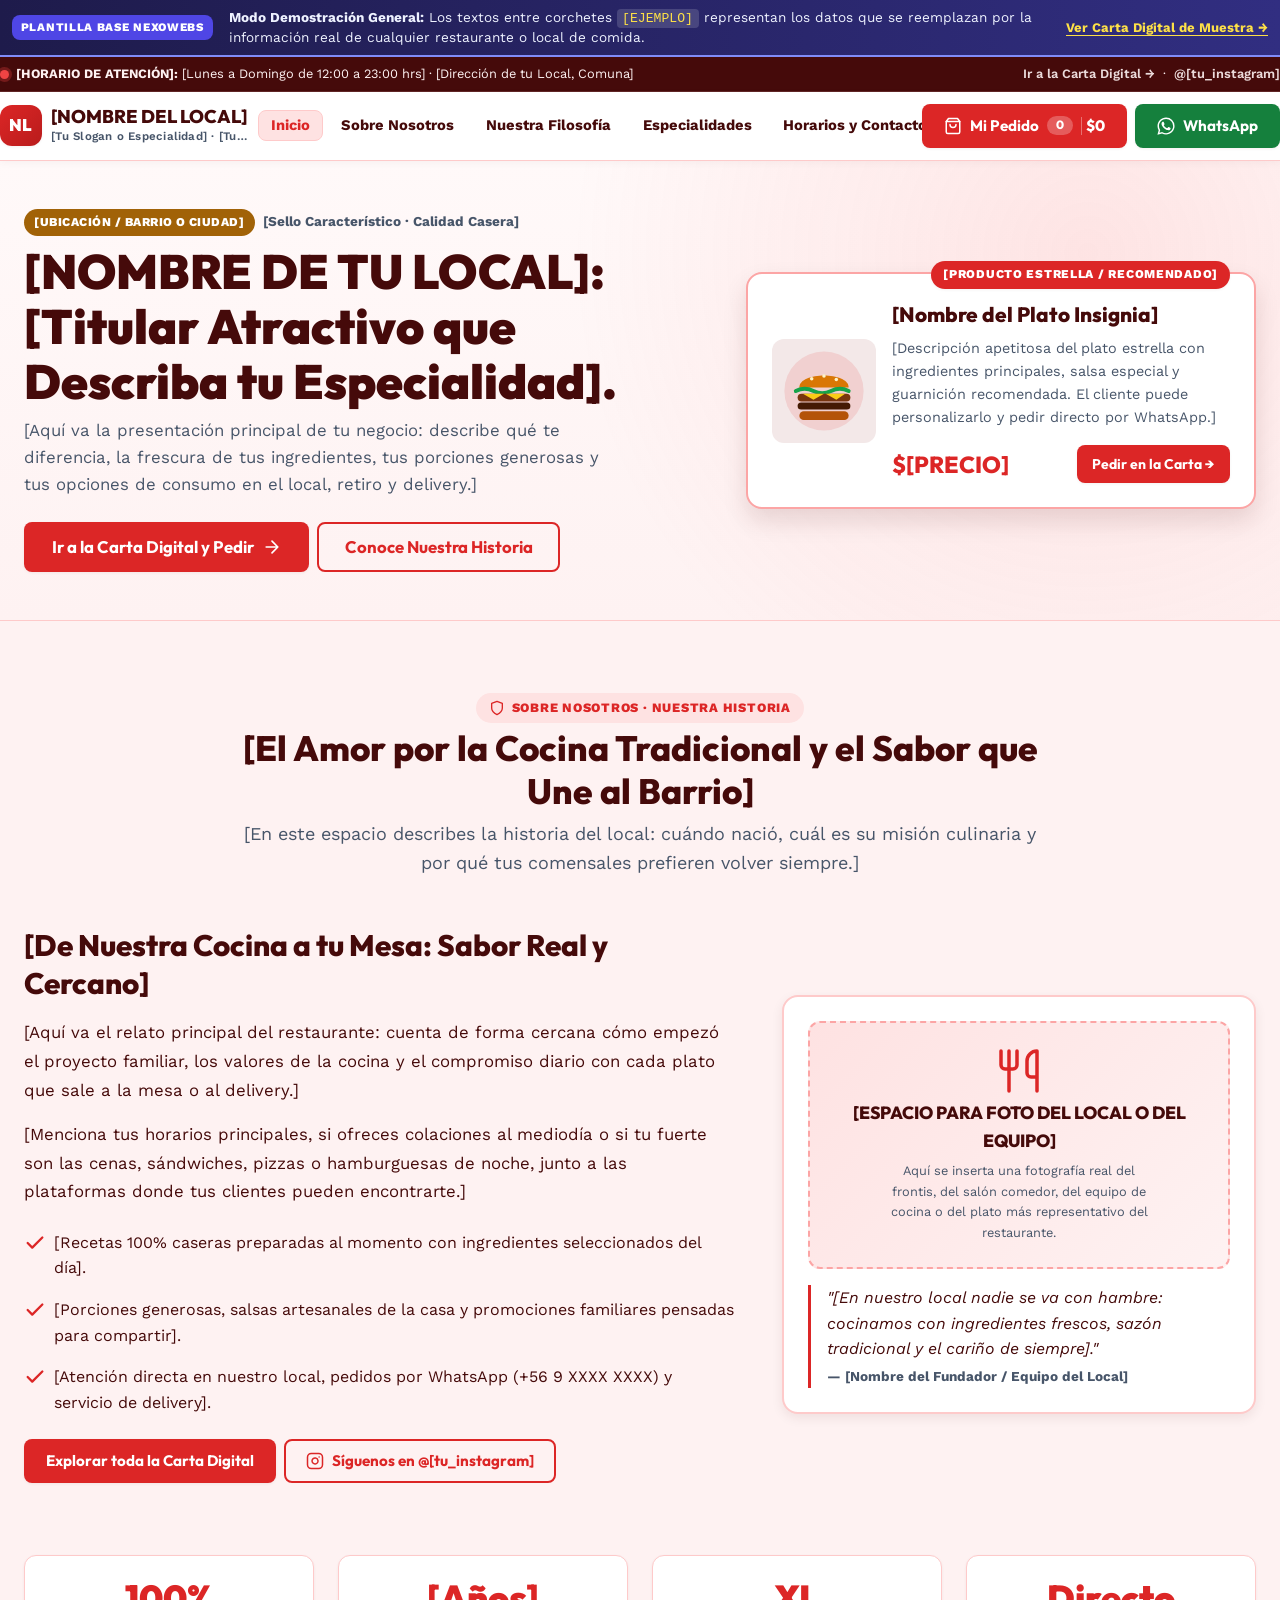
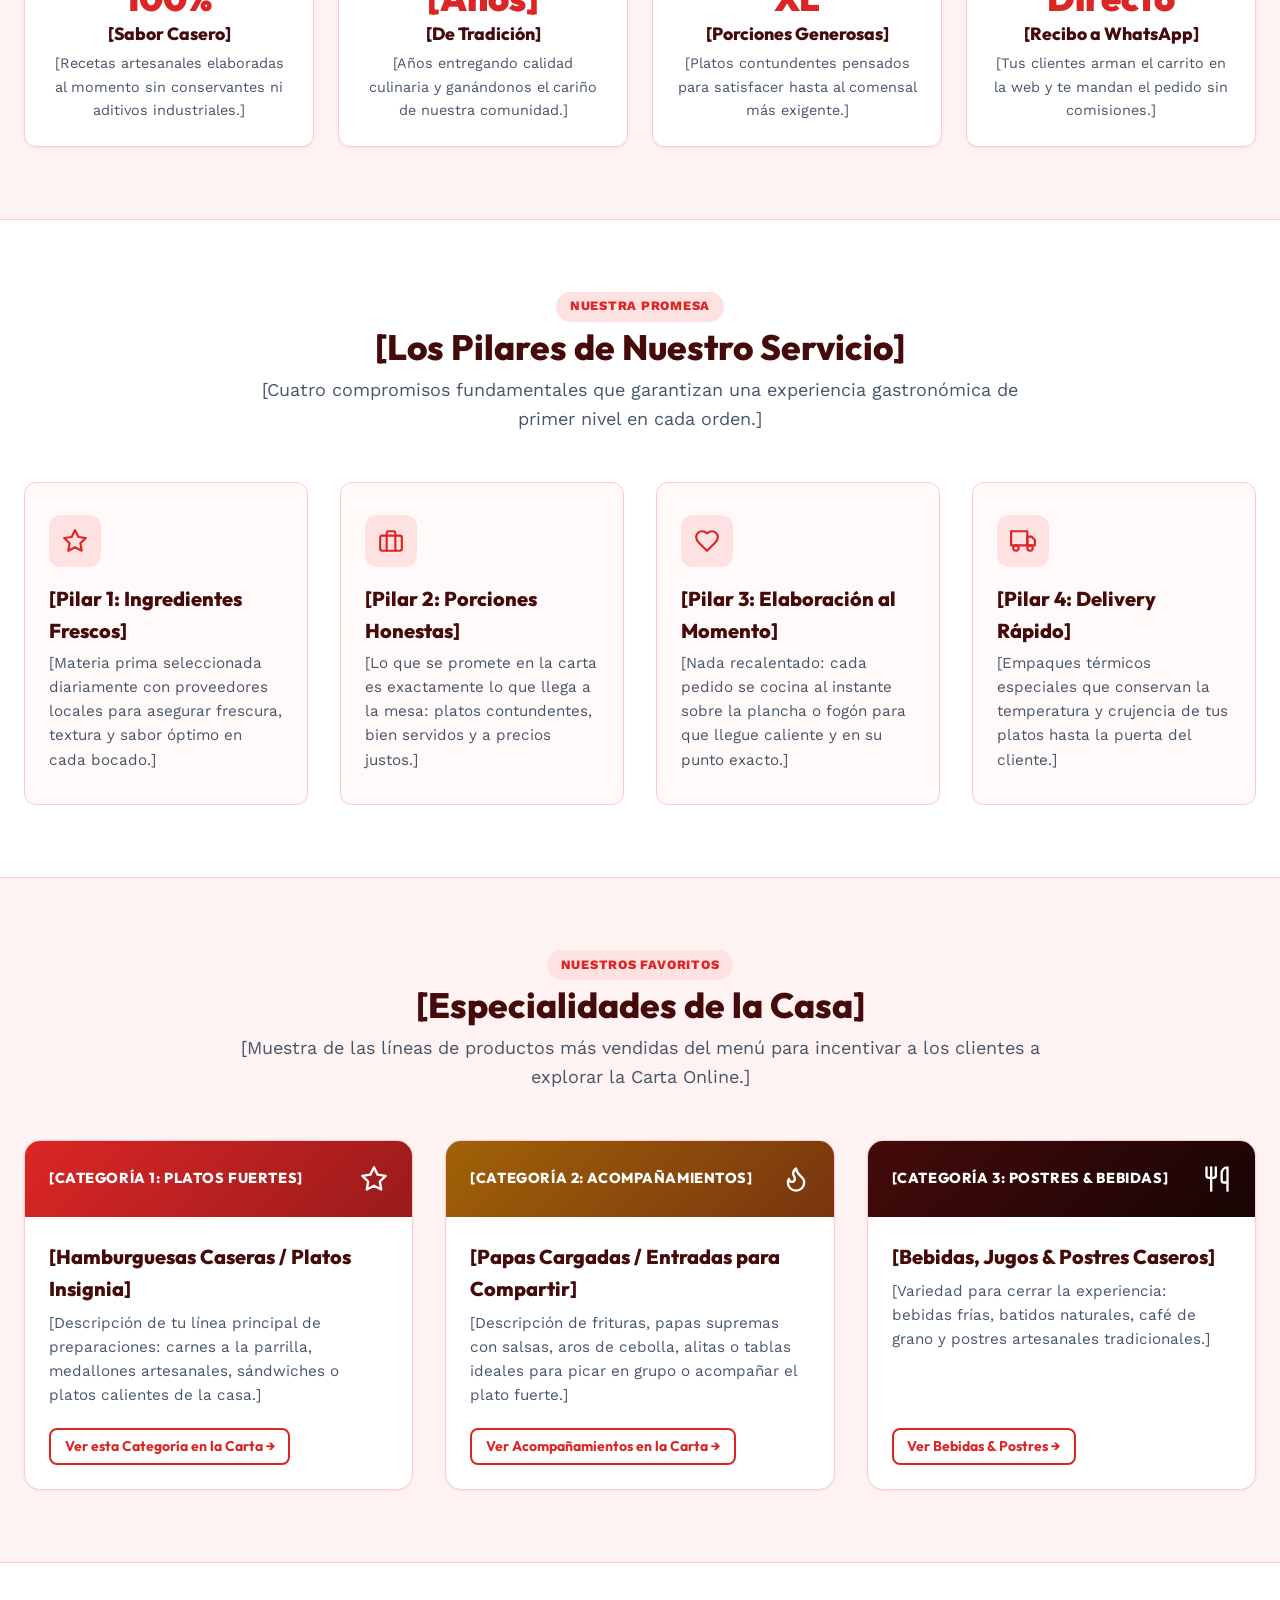
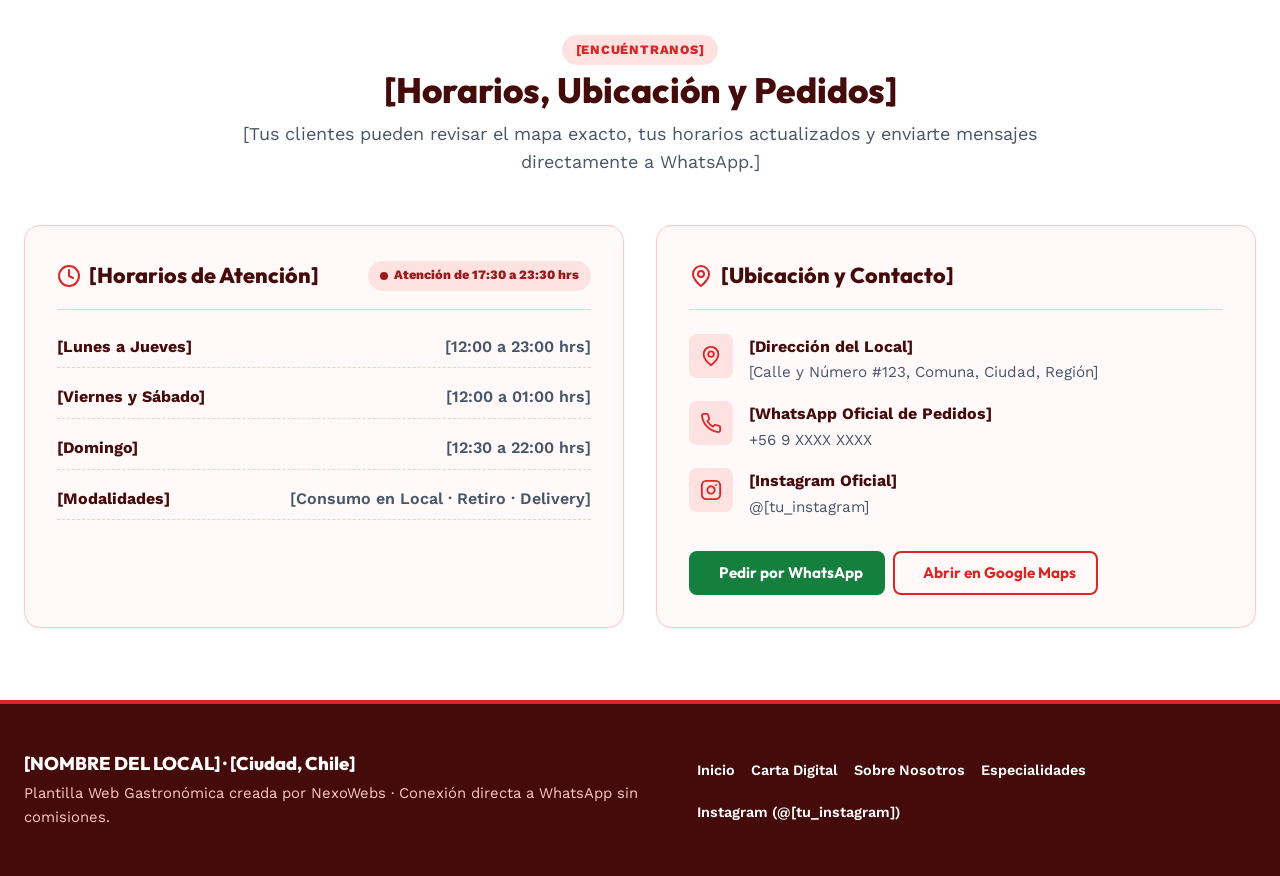
==== index.html @ 24ec8c42 "fix(responsive): rediseñar ambos headers para evitar desborde horizontal en móvil y tablet" ====
<!DOCTYPE html>
<html lang="es-CL" data-theme="light">
<head>
  <meta charset="UTF-8" />
  <meta name="viewport" content="width=device-width, initial-scale=1.0" />
  <title>[NOMBRE DE TU LOCAL] | Inicio &amp; Sobre Nosotros · NexoWebs Demo</title>
  <meta name="description" content="Plantilla web gastronómica profesional y adaptable para restaurantes, cafeterías y locales de comida rápida. Incluye Landing Page, Sobre Nosotros, Carta Digital y Pedidos a WhatsApp." />
  <link rel="preconnect" href="https://fonts.googleapis.com" />
  <link rel="preconnect" href="https://fonts.gstatic.com" crossorigin />
  <link href="https://fonts.googleapis.com/css2?family=Outfit:wght@400;500;600;700;800;900&amp;family=Work+Sans:wght@400;500;600;700&amp;display=swap" rel="stylesheet" />
  <link rel="stylesheet" href="css/styles.css?v=20261024f" />
</head>
<body>
  <!-- Accesibilidad: Saltar al contenido principal -->
  <a href="index.html" class="skip-link">Saltar al contenido principal</a>
      <!-- Banner Explicativo Modo Plantilla / Demo (Index) -->
  <div class="template-demo-banner" role="banner" aria-label="Información de la plantilla general">
    <div class="container template-demo-banner__inner">
      <span class="template-demo-badge">PLANTILLA BASE NEXOWEBS</span>
      <p class="template-demo-text">
        <strong>Modo Demostración General:</strong> Los textos entre corchetes <code>[EJEMPLO]</code> representan los datos que se reemplazan por la información real de cualquier restaurante o local de comida.
      </p>
      <a href="carta.html" class="template-demo-link">Ver Carta Digital de Muestra →</a>
    </div>
  </div>
  <!-- Barra Superior de Estado y Horario en Vivo (IDENTICA) -->
  <aside class="status-top-bar" aria-label="Aviso de atención y pedidos">
    <div class="container status-top-bar__inner">
      <div class="status-indicator-wrap">
        <span id="top-open-dot" class="status-dot-pulse" aria-hidden="true"></span>
        <span id="top-open-text"><strong>[HORARIO DE ATENCIÓN]:</strong> [Lunes a Domingo de 12:00 a 23:00 hrs] · [Dirección de tu Local, Comuna]</span>
      </div>
      <div class="status-top-bar__links">
        <a href="carta.html" class="top-social-link">Ir a la Carta Digital →</a>
        <span aria-hidden="true">·</span>
        <a href="https://instagram.com" target="_blank" rel="noopener noreferrer" class="top-social-link">
          @[tu_instagram]
        </a>
      </div>
    </div>
  </aside>
  <!-- ========================================================================
       ENCABEZADO / NAVBAR UNIFICADO (IDENTICO PARA TODAS LAS PAGINAS)
       ======================================================================== -->
  <header class="site-header">
    <div class="container navbar">
      <a href="index.html" class="brand-logo" aria-label="Inicio">
        <span class="brand-icon" aria-hidden="true">NL</span>
        <span class="brand-text">
          <span class="brand-name">[NOMBRE DEL LOCAL]</span>
          <span class="brand-tag">[Tu Slogan o Especialidad] · [Tu Ciudad]</span>
        </span>
      </a>
      <nav aria-label="Navegación principal" class="desktop-nav">
        <ul class="nav-links">
          <li><a href="index.html" class="nav-link" aria-current="page">Inicio</a></li>
          <li><a href="index.html#sobre-nosotros" class="nav-link">Sobre Nosotros</a></li>
          <li><a href="index.html#pilares" class="nav-link">Nuestra Filosofía</a></li>
          <li><a href="index.html#especialidades" class="nav-link">Especialidades</a></li>
          <li><a href="index.html#ubicacion-horarios" class="nav-link">Horarios y Contacto</a></li>
          <li><a href="carta.html" class="nav-link">Carta</a></li>
        </ul>
      </nav>
      <div class="nav-actions">
        <!-- Acceso al Carrito / Pedido con contador -->
        <button type="button" id="headerCartBtn" class="btn btn-primary header-cart-btn" aria-label="Abrir resumen de tu pedido">
          <svg viewBox="0 0 24 24" width="18" height="18" fill="none" stroke="currentColor" stroke-width="2" stroke-linecap="round" stroke-linejoin="round" aria-hidden="true">
            <path d="M6 2L3 6v14a2 2 0 0 0 2 2h14a2 2 0 0 0 2-2V6l-3-4Z" />
            <path d="M3 6h18" />
            <path d="M16 10a4 4 0 0 1-8 0" />
          </svg>
          <span>Mi Pedido</span>
          <span id="headerCartCount" class="badge-pill" aria-hidden="true">0</span>
          <span id="headerCartTotal" class="header-cart-btn__total" aria-hidden="true">$0</span>
        </button>
        <!-- Botón WhatsApp Directo -->
        <a
          href="https://wa.me/56912345678?text=Hola%20quiero%20hacer%20un%20pedido"
          target="_blank"
          rel="noopener noreferrer"
          class="btn btn-whatsapp nav-wa-btn"
          aria-label="Hablar por WhatsApp con el local"
        >
          <svg viewBox="0 0 24 24" width="18" height="18" fill="currentColor" aria-hidden="true">
            <path d="M17.47 14.38c-.3-.15-1.75-.86-2.02-.96-.27-.1-.47-.15-.67.15-.2.3-.77.96-.94 1.16-.17.2-.35.22-.64.07-.3-.15-1.25-.46-2.38-1.47-.88-.79-1.47-1.76-1.65-2.06-.17-.3-.02-.46.13-.6.13-.14.3-.35.45-.52.15-.17.2-.3.3-.5.1-.2.05-.37-.03-.52-.07-.15-.67-1.61-.92-2.2-.24-.58-.49-.5-.67-.51h-.57c-.2 0-.52.07-.79.37-.27.3-1.04 1.02-1.04 2.48s1.07 2.88 1.21 3.08c.15.2 2.1 3.2 5.08 4.49.71.31 1.26.49 1.7.63.71.22 1.36.19 1.87.12.57-.09 1.75-.72 2-1.41.25-.69.25-1.29.17-1.41-.07-.12-.27-.2-.57-.35M12.05 21.5h-.01a9.4 9.4 0 0 1-4.8-1.31l-.34-.2-3.57.93.95-3.48-.22-.36a9.4 9.4 0 0 1-1.44-5.02c0-5.2 4.24-9.44 9.45-9.44a9.4 9.4 0 0 1 9.44 9.45c0 5.2-4.24 9.43-9.45 9.43m8.04-17.47A11.3 11.3 0 0 0 12.05.7C5.78.7.68 5.8.68 12.06c0 2 .52 3.96 1.52 5.68L.58 23.7l6.1-1.6a11.3 11.3 0 0 0 5.36 1.37h.01c6.26 0 11.36-5.1 11.37-11.37a11.3 11.3 0 0 0-3.33-8.04" />
          </svg>
          <span>WhatsApp</span>
        </a>
        <!-- Botón Menú Móvil -->
        <button
          type="button"
          id="menu-toggle"
          class="menu-toggle"
          aria-expanded="false"
          aria-controls="mobile-menu"
          aria-label="Abrir menú de navegación"
        >
          <svg width="24" height="24" viewBox="0 0 24 24" fill="none" stroke="currentColor" stroke-width="2" stroke-linecap="round" stroke-linejoin="round" aria-hidden="true">
            <line x1="3" y1="6" x2="21" y2="6"></line>
            <line x1="3" y1="12" x2="21" y2="12"></line>
            <line x1="3" y1="18" x2="21" y2="18"></line>
          </svg>
        </button>
      </div>
    </div>
    <!-- Menú Móvil Desplegable -->
    <div id="mobile-menu" class="mobile-menu">
      <ul>
        <li><a href="index.html">Inicio</a></li>
        <li><a href="index.html#sobre-nosotros">Sobre Nosotros</a></li>
        <li><a href="index.html#pilares">Nuestra Filosofía</a></li>
        <li><a href="index.html#especialidades">Especialidades</a></li>
        <li><a href="index.html#ubicacion-horarios">Horarios y Contacto</a></li>
        <li><a href="carta.html">Carta</a></li>
      </ul>
      <div class="mobile-menu-ctas">
        <a href="carta.html" class="btn btn-primary btn-block">
          Ver Carta Digital y Armar Pedido
        </a>
        <a
          href="https://wa.me/56912345678?text=Hola%20quiero%20hacer%20un%20pedido"
          target="_blank"
          rel="noopener noreferrer"
          class="btn btn-whatsapp btn-block"
        >
          WhatsApp Directo (+56 9 XXXX XXXX)
        </a>
      </div>
    </div>
  </header>
  <main>
    <!-- ======================================================================
         HERO PRINCIPAL / LANDING PAGE GENERAL (#inicio)
         ====================================================================== -->
    <section id="inicio" class="hero-strip" aria-labelledby="hero-heading">
      <div class="container hero-strip__grid">
        <div class="hero-strip__content">
          <div class="hero-strip__eyebrow">
            <span class="chip chip--highlight">[UBICACIÓN / BARRIO O CIUDAD]</span>
            <span class="hero-strip__steps">[Sello Característico · Calidad Casera]</span>
          </div>
          <h1 id="hero-heading" class="hero-strip__title">
            [NOMBRE DE TU LOCAL]: [Titular Atractivo que Describa tu Especialidad].
          </h1>
          <p class="hero-strip__subtitle">
            [Aquí va la presentación principal de tu negocio: describe qué te diferencia, la frescura de tus ingredientes, tus porciones generosas y tus opciones de consumo en el local, retiro y delivery.]
          </p>
          <div class="hero-strip__actions">
            <a href="carta.html" class="btn btn-primary btn-lg">
              <span>Ir a la Carta Digital y Pedir</span>
              <svg viewBox="0 0 24 24" width="20" height="20" fill="none" stroke="currentColor" stroke-width="2" stroke-linecap="round" stroke-linejoin="round" aria-hidden="true">
                <path d="M5 12h14M12 5l7 7-7 7" />
              </svg>
            </a>
            <a href="#sobre-nosotros" class="btn btn-secondary btn-lg">
              <span>Conoce Nuestra Historia</span>
            </a>
          </div>
        </div>
        <!-- Tarjeta Destacada con Acceso a la Carta -->
        <aside class="promo-spotlight" aria-label="Acceso rápido al producto destacado">
          <div class="promo-spotlight__badge">[PRODUCTO ESTRELLA / RECOMENDADO]</div>
          <div class="promo-spotlight__body">
            <div class="promo-spotlight__visual" aria-hidden="true">
              <svg viewBox="0 0 100 100" class="food-illustration" role="img" aria-hidden="true">
                <circle cx="50" cy="50" r="45" fill="currentColor" opacity="0.12" />
                <path d="M22 46 C22 28, 78 28, 78 46 Z" fill="#D97706" />
                <circle cx="36" cy="36" r="2" fill="#FEF3C7" />
                <circle cx="50" cy="33" r="2" fill="#FEF3C7" />
                <circle cx="64" cy="37" r="2" fill="#FEF3C7" />
                <path d="M18 50 Q28 45 38 50 T58 50 T78 50" stroke="#16A34A" stroke-width="4.5" fill="none" stroke-linecap="round" />
                <rect x="20" y="53" width="60" height="9" rx="4.5" fill="#78350F" />
                <polygon points="26,53 38,60 50,53" fill="#FACC15" />
                <polygon points="52,53 64,60 74,53" fill="#FACC15" />
                <rect x="20" y="63" width="60" height="8" rx="4" fill="#451A03" />
                <rect x="22" y="73" width="56" height="10" rx="5" fill="#B45309" />
              </svg>
            </div>
            <div class="promo-spotlight__info">
              <h2 class="promo-spotlight__title">[Nombre del Plato Insignia]</h2>
              <p class="promo-spotlight__desc">[Descripción apetitosa del plato estrella con ingredientes principales, salsa especial y guarnición recomendada. El cliente puede personalizarlo y pedir directo por WhatsApp.]</p>
              <div class="promo-spotlight__footer">
                <div class="price-block">
                  <span class="price-block__current">$[PRECIO]</span>
                </div>
                <a href="carta.html" class="btn btn-primary btn-sm">
                  Pedir en la Carta →
                </a>
              </div>
            </div>
          </div>
        </aside>
      </div>
    </section>
    <!-- ======================================================================
         SECCIÓN PRINCIPAL: SOBRE NOSOTROS (#sobre-nosotros)
         ====================================================================== -->
    <section id="sobre-nosotros" class="about-section" aria-labelledby="about-heading">
      <div class="container">
        <div class="about-header">
          <span class="section-badge">
            <svg width="16" height="16" viewBox="0 0 24 24" fill="none" stroke="currentColor" stroke-width="2" stroke-linecap="round" stroke-linejoin="round" aria-hidden="true">
              <path d="M12 22s8-4 8-10V5l-8-3-8 3v7c0 6 8 10 8 10z"></path>
            </svg>
            Sobre Nosotros · Nuestra Historia
          </span>
          <h2 id="about-heading" class="section-title">
            [El Amor por la Cocina Tradicional y el Sabor que Une al Barrio]
          </h2>
          <p class="section-subtitle">
            [En este espacio describes la historia del local: cuándo nació, cuál es su misión culinaria y por qué tus comensales prefieren volver siempre.]
          </p>
        </div>
        <!-- Historia + Tarjeta Visual Personalizable -->
        <div class="about-story-grid">
          <div class="story-content">
            <h3>[De Nuestra Cocina a tu Mesa: Sabor Real y Cercano]</h3>
            <p>
              [Aquí va el relato principal del restaurante: cuenta de forma cercana cómo empezó el proyecto familiar, los valores de la cocina y el compromiso diario con cada plato que sale a la mesa o al delivery.]
            </p>
            <p>
              [Menciona tus horarios principales, si ofreces colaciones al mediodía o si tu fuerte son las cenas, sándwiches, pizzas o hamburguesas de noche, junto a las plataformas donde tus clientes pueden encontrarte.]
            </p>
            <ul class="story-highlights">
              <li>
                <svg viewBox="0 0 24 24" fill="none" stroke="currentColor" stroke-width="2.5" stroke-linecap="round" stroke-linejoin="round" aria-hidden="true">
                  <polyline points="20 6 9 17 4 12"></polyline>
                </svg>
                <span>[Recetas 100% caseras preparadas al momento con ingredientes seleccionados del día].</span>
              </li>
              <li>
                <svg viewBox="0 0 24 24" fill="none" stroke="currentColor" stroke-width="2.5" stroke-linecap="round" stroke-linejoin="round" aria-hidden="true">
                  <polyline points="20 6 9 17 4 12"></polyline>
                </svg>
                <span>[Porciones generosas, salsas artesanales de la casa y promociones familiares pensadas para compartir].</span>
              </li>
              <li>
                <svg viewBox="0 0 24 24" fill="none" stroke="currentColor" stroke-width="2.5" stroke-linecap="round" stroke-linejoin="round" aria-hidden="true">
                  <polyline points="20 6 9 17 4 12"></polyline>
                </svg>
                <span>[Atención directa en nuestro local, pedidos por WhatsApp (+56 9 XXXX XXXX) y servicio de delivery].</span>
              </li>
            </ul>
            <div class="cta-group">
              <a href="carta.html" class="btn btn-primary">
                <span>Explorar toda la Carta Digital</span>
              </a>
              <a
                href="https://instagram.com"
                target="_blank"
                rel="noopener noreferrer"
                class="btn btn-secondary"
              >
                <svg viewBox="0 0 24 24" width="18" height="18" fill="none" stroke="currentColor" stroke-width="2" stroke-linecap="round" stroke-linejoin="round" aria-hidden="true">
                  <rect width="20" height="20" x="2" y="2" rx="5" ry="5"></rect>
                  <path d="M16 11.37A4 4 0 1 1 12.63 8 4 4 0 0 1 16 11.37z"></path>
                  <line x1="17.5" x2="17.51" y1="6.5" y2="6.5"></line>
                </svg>
                <span>Síguenos en @[tu_instagram]</span>
              </a>
            </div>
          </div>
          <!-- Bloque Visual de Identidad Local -->
          <aside class="story-showcase-card" aria-label="Espacio visual del negocio">
            <div class="showcase-image-placeholder">
              <svg viewBox="0 0 24 24" fill="none" stroke="currentColor" stroke-width="1.75" stroke-linecap="round" stroke-linejoin="round" aria-hidden="true">
                <path d="M3 2v7c0 1.1.9 2 2 2h4a2 2 0 0 0 2-2V2"></path>
                <path d="M7 2v20"></path>
                <path d="M21 15V2v0a5 5 0 0 0-5 5v6c0 1.1.9 2 2 2h3Zm0 0v7"></path>
              </svg>
              <span>[ESPACIO PARA FOTO DEL LOCAL O DEL EQUIPO]</span>
              <small>
                Aquí se inserta una fotografía real del frontis, del salón comedor, del equipo de cocina o del plato más representativo del restaurante.
              </small>
            </div>
            <blockquote class="showcase-quote">
              "[En nuestro local nadie se va con hambre: cocinamos con ingredientes frescos, sazón tradicional y el cariño de siempre]."
              <cite>— [Nombre del Fundador / Equipo del Local]</cite>
            </blockquote>
          </aside>
        </div>
        <!-- Cifras / Hitos del Negocio -->
        <div class="stats-grid" aria-label="Cifras destacadas del negocio">
          <article class="stat-card">
            <span class="stat-number">100%</span>
            <h3 class="stat-label">[Sabor Casero]</h3>
            <p class="stat-desc">[Recetas artesanales elaboradas al momento sin conservantes ni aditivos industriales.]</p>
          </article>
          <article class="stat-card">
            <span class="stat-number">[Años]</span>
            <h3 class="stat-label">[De Tradición]</h3>
            <p class="stat-desc">[Años entregando calidad culinaria y ganándonos el cariño de nuestra comunidad.]</p>
          </article>
          <article class="stat-card">
            <span class="stat-number">XL</span>
            <h3 class="stat-label">[Porciones Generosas]</h3>
            <p class="stat-desc">[Platos contundentes pensados para satisfacer hasta al comensal más exigente.]</p>
          </article>
          <article class="stat-card">
            <span class="stat-number">Directo</span>
            <h3 class="stat-label">[Recibo a WhatsApp]</h3>
            <p class="stat-desc">[Tus clientes arman el carrito en la web y te mandan el pedido sin comisiones.]</p>
          </article>
        </div>
      </div>
    </section>
    <!-- ======================================================================
         NUESTRA FILOSOFÍA / PILARES (#pilares)
         ====================================================================== -->
    <section id="pilares" class="pillars-section" aria-labelledby="pillars-heading">
      <div class="container">
        <div class="about-header">
          <span class="section-badge">Nuestra Promesa</span>
          <h2 id="pillars-heading" class="section-title">[Los Pilares de Nuestro Servicio]</h2>
          <p class="section-subtitle">
            [Cuatro compromisos fundamentales que garantizan una experiencia gastronómica de primer nivel en cada orden.]
          </p>
        </div>
        <div class="pillars-grid">
          <article class="pillar-card">
            <div class="pillar-icon" aria-hidden="true">
              <svg viewBox="0 0 24 24" fill="none" stroke="currentColor" stroke-width="2" stroke-linecap="round" stroke-linejoin="round">
                <path d="M12 2l3.09 6.26L22 9.27l-5 4.87 1.18 6.88L12 17.77l-6.18 3.25L7 14.14 2 9.27l6.91-1.01L12 2z"></path>
              </svg>
            </div>
            <h3>[Pilar 1: Ingredientes Frescos]</h3>
            <p>
              [Materia prima seleccionada diariamente con proveedores locales para asegurar frescura, textura y sabor óptimo en cada bocado.]
            </p>
          </article>
          <article class="pillar-card">
            <div class="pillar-icon" aria-hidden="true">
              <svg viewBox="0 0 24 24" fill="none" stroke="currentColor" stroke-width="2" stroke-linecap="round" stroke-linejoin="round">
                <rect x="2" y="7" width="20" height="14" rx="2" ry="2"></rect>
                <path d="M16 21V5a2 2 0 0 0-2-2h-4a2 2 0 0 0-2 2v16"></path>
              </svg>
            </div>
            <h3>[Pilar 2: Porciones Honestas]</h3>
            <p>
              [Lo que se promete en la carta es exactamente lo que llega a la mesa: platos contundentes, bien servidos y a precios justos.]
            </p>
          </article>
          <article class="pillar-card">
            <div class="pillar-icon" aria-hidden="true">
              <svg viewBox="0 0 24 24" fill="none" stroke="currentColor" stroke-width="2" stroke-linecap="round" stroke-linejoin="round">
                <path d="M19 14c1.49-1.46 3-3.21 3-5.5A5.5 5.5 0 0 0 16.5 3c-1.76 0-3 .5-4.5 2-1.5-1.5-2.74-2-4.5-2A5.5 5.5 0 0 0 2 8.5c0 2.3 1.5 4.05 3 5.5l7 7Z"></path>
              </svg>
            </div>
            <h3>[Pilar 3: Elaboración al Momento]</h3>
            <p>
              [Nada recalentado: cada pedido se cocina al instante sobre la plancha o fogón para que llegue caliente y en su punto exacto.]
            </p>
          </article>
          <article class="pillar-card">
            <div class="pillar-icon" aria-hidden="true">
              <svg viewBox="0 0 24 24" fill="none" stroke="currentColor" stroke-width="2" stroke-linecap="round" stroke-linejoin="round">
                <rect x="1" y="3" width="15" height="13"></rect>
                <polygon points="16 8 20 8 23 11 23 16 16 16 16 8"></polygon>
                <circle cx="5.5" cy="18.5" r="2.5"></circle>
                <circle cx="18.5" cy="18.5" r="2.5"></circle>
              </svg>
            </div>
            <h3>[Pilar 4: Delivery Rápido]</h3>
            <p>
              [Empaques térmicos especiales que conservan la temperatura y crujencia de tus platos hasta la puerta del cliente.]
            </p>
          </article>
        </div>
      </div>
    </section>
    <!-- ======================================================================
         SELLOS DE LA CASA / ESPECIALIDADES (#especialidades)
         ====================================================================== -->
    <section id="especialidades" class="specialties-section" aria-labelledby="specialties-heading">
      <div class="container">
        <div class="about-header">
          <span class="section-badge">Nuestros Favoritos</span>
          <h2 id="specialties-heading" class="section-title">[Especialidades de la Casa]</h2>
          <p class="section-subtitle">
            [Muestra de las líneas de productos más vendidas del menú para incentivar a los clientes a explorar la Carta Online.]
          </p>
        </div>
        <div class="specialties-grid">
          <!-- Especialidad 1 -->
          <article class="specialty-card">
            <div class="specialty-banner">
              <span class="specialty-tag">[CATEGORÍA 1: PLATOS FUERTES]</span>
              <svg width="28" height="28" viewBox="0 0 24 24" fill="none" stroke="currentColor" stroke-width="2" stroke-linecap="round" stroke-linejoin="round" aria-hidden="true">
                <polygon points="12 2 15.09 8.26 22 9.27 17 14.14 18.18 21.02 12 17.77 5.82 21.02 7 14.14 2 9.27 8.91 8.26 12 2"></polygon>
              </svg>
            </div>
            <div class="specialty-body">
              <div>
                <h3>[Hamburguesas Caseras / Platos Insignia]</h3>
                <p>
                  [Descripción de tu línea principal de preparaciones: carnes a la parrilla, medallones artesanales, sándwiches o platos calientes de la casa.]
                </p>
              </div>
              <div class="specialty-action">
                <a href="carta.html?cat=burgers" class="btn btn-secondary btn-sm">
                  Ver esta Categoría en la Carta →
                </a>
              </div>
            </div>
          </article>
          <!-- Especialidad 2 -->
          <article class="specialty-card">
            <div class="specialty-banner gold">
              <span class="specialty-tag">[CATEGORÍA 2: ACOMPAÑAMIENTOS]</span>
              <svg width="28" height="28" viewBox="0 0 24 24" fill="none" stroke="currentColor" stroke-width="2" stroke-linecap="round" stroke-linejoin="round" aria-hidden="true">
                <path d="M8.5 14.5A2.5 2.5 0 0 0 11 12c0-1.38-.5-2-1-3-1.072-2.143-.224-4.054 2-6 .5 2.5 2 4.9 4 6.5 2 1.6 3 3.5 3 5.5a7 7 0 1 1-14 0c0-1.153.433-2.294 1-3a2.5 2.5 0 0 0 2.5 2.5z"></path>
              </svg>
            </div>
            <div class="specialty-body">
              <div>
                <h3>[Papas Cargadas / Entradas para Compartir]</h3>
                <p>
                  [Descripción de frituras, papas supremas con salsas, aros de cebolla, alitas o tablas ideales para picar en grupo o acompañar el plato fuerte.]
                </p>
              </div>
              <div class="specialty-action">
                <a href="carta.html?cat=papas" class="btn btn-secondary btn-sm">
                  Ver Acompañamientos en la Carta →
                </a>
              </div>
            </div>
          </article>
          <!-- Especialidad 3 -->
          <article class="specialty-card">
            <div class="specialty-banner dark">
              <span class="specialty-tag">[CATEGORÍA 3: POSTRES &amp; BEBIDAS]</span>
              <svg width="28" height="28" viewBox="0 0 24 24" fill="none" stroke="currentColor" stroke-width="2" stroke-linecap="round" stroke-linejoin="round" aria-hidden="true">
                <path d="M3 2v7c0 1.1.9 2 2 2h4a2 2 0 0 0 2-2V2"></path>
                <path d="M7 2v20"></path>
                <path d="M21 15V2v0a5 5 0 0 0-5 5v6c0 1.1.9 2 2 2h3Zm0 0v7"></path>
              </svg>
            </div>
            <div class="specialty-body">
              <div>
                <h3>[Bebidas, Jugos &amp; Postres Caseros]</h3>
                <p>
                  [Variedad para cerrar la experiencia: bebidas frías, batidos naturales, café de grano y postres artesanales tradicionales.]
                </p>
              </div>
              <div class="specialty-action">
                <a href="carta.html?cat=clasicos" class="btn btn-secondary btn-sm">
                  Ver Bebidas &amp; Postres →
                </a>
              </div>
            </div>
          </article>
        </div>
      </div>
    </section>
    <!-- ======================================================================
         UBICACIÓN, HORARIOS Y CONTACTO (#ubicacion-horarios)
         ====================================================================== -->
    <section id="ubicacion-horarios" class="info-section" aria-labelledby="info-heading">
      <div class="container">
        <div class="about-header">
          <span class="section-badge">[ENCUÉNTRANOS]</span>
          <h2 id="info-heading" class="section-title">[Horarios, Ubicación y Pedidos]</h2>
          <p class="section-subtitle">
            [Tus clientes pueden revisar el mapa exacto, tus horarios actualizados y enviarte mensajes directamente a WhatsApp.]
          </p>
        </div>
        <div class="info-grid">
          <!-- Caja 1: Horarios de Atención -->
          <div class="info-box">
            <div class="info-box-header">
              <h3 class="info-box-title">
                <svg viewBox="0 0 24 24" fill="none" stroke="currentColor" stroke-width="2" stroke-linecap="round" stroke-linejoin="round" aria-hidden="true">
                  <circle cx="12" cy="12" r="10"></circle>
                  <polyline points="12 6 12 12 16 14"></polyline>
                </svg>
                <span>[Horarios de Atención]</span>
              </h3>
              <span id="open-status" class="status-pill" aria-live="polite">
                <span class="status-dot" aria-hidden="true"></span>
                <span id="open-status-text">[Abierto Ahora]</span>
              </span>
            </div>
            <ul class="hours-list">
              <li class="hours-item">
                <span class="hours-day">[Lunes a Jueves]</span>
                <span class="hours-time">[12:00 a 23:00 hrs]</span>
              </li>
              <li class="hours-item">
                <span class="hours-day">[Viernes y Sábado]</span>
                <span class="hours-time">[12:00 a 01:00 hrs]</span>
              </li>
              <li class="hours-item">
                <span class="hours-day">[Domingo]</span>
                <span class="hours-time">[12:30 a 22:00 hrs]</span>
              </li>
              <li class="hours-item">
                <span class="hours-day">[Modalidades]</span>
                <span class="hours-time">[Consumo en Local · Retiro · Delivery]</span>
              </li>
            </ul>
          </div>
          <!-- Caja 2: Ubicación y Contacto Directo -->
          <div class="info-box">
            <div class="info-box-header">
              <h3 class="info-box-title">
                <svg viewBox="0 0 24 24" fill="none" stroke="currentColor" stroke-width="2" stroke-linecap="round" stroke-linejoin="round" aria-hidden="true">
                  <path d="M20 10c0 6-8 12-8 12s-8-6-8-12a8 8 0 0 1 16 0Z"></path>
                  <circle cx="12" cy="10" r="3"></circle>
                </svg>
                <span>[Ubicación y Contacto]</span>
              </h3>
            </div>
            <ul class="contact-list">
              <li class="contact-item">
                <div class="contact-icon" aria-hidden="true">
                  <svg viewBox="0 0 24 24" fill="none" stroke="currentColor" stroke-width="2" stroke-linecap="round" stroke-linejoin="round">
                    <path d="M20 10c0 6-8 12-8 12s-8-6-8-12a8 8 0 0 1 16 0Z"></path>
                    <circle cx="12" cy="10" r="3"></circle>
                  </svg>
                </div>
                <div class="contact-details">
                  <strong>[Dirección del Local]</strong>
                  <span>[Calle y Número #123, Comuna, Ciudad, Región]</span>
                </div>
              </li>
              <li class="contact-item">
                <div class="contact-icon" aria-hidden="true">
                  <svg viewBox="0 0 24 24" fill="none" stroke="currentColor" stroke-width="2" stroke-linecap="round" stroke-linejoin="round">
                    <path d="M22 16.92v3a2 2 0 0 1-2.18 2 19.79 19.79 0 0 1-8.63-3.07 19.5 19.5 0 0 1-6-6 19.79 19.79 0 0 1-3.07-8.67A2 2 0 0 1 4.11 2h3a2 2 0 0 1 2 1.72 12.84 12.84 0 0 0 .7 2.81 2 2 0 0 1-.45 2.11L8.09 9.91a16 16 0 0 0 6 6l1.27-1.27a2 2 0 0 1 2.11-.45 12.84 12.84 0 0 0 2.81.7A2 2 0 0 1 22 16.92z"></path>
                  </svg>
                </div>
                <div class="contact-details">
                  <strong>[WhatsApp Oficial de Pedidos]</strong>
                  <span>
                    <a href="https://wa.me/56912345678" target="_blank" rel="noopener noreferrer">+56 9 XXXX XXXX</a>
                  </span>
                </div>
              </li>
              <li class="contact-item">
                <div class="contact-icon" aria-hidden="true">
                  <svg viewBox="0 0 24 24" fill="none" stroke="currentColor" stroke-width="2" stroke-linecap="round" stroke-linejoin="round">
                    <rect width="20" height="20" x="2" y="2" rx="5" ry="5"></rect>
                    <path d="M16 11.37A4 4 0 1 1 12.63 8 4 4 0 0 1 16 11.37z"></path>
                    <line x1="17.5" x2="17.51" y1="6.5" y2="6.5"></line>
                  </svg>
                </div>
                <div class="contact-details">
                  <strong>[Instagram Oficial]</strong>
                  <a href="https://instagram.com" target="_blank" rel="noopener noreferrer">
                    @[tu_instagram]
                  </a>
                </div>
              </li>
            </ul>
            <div class="cta-group">
              <a
                href="https://wa.me/56912345678?text=Hola%20quiero%20hacer%20un%20pedido"
                target="_blank"
                rel="noopener noreferrer"
                class="btn btn-whatsapp"
              >
                <svg viewBox="0 0 24 24" fill="none" stroke="currentColor" stroke-width="2" stroke-linecap="round" stroke-linejoin="round" aria-hidden="true">
                  <path d="M22 16.92v3a2 2 0 0 1-2.18 2 19.79 19.79 0 0 1-8.63-3.07 19.5 19.5 0 0 1-6-6 19.79 19.79 0 0 1-3.07-8.67A2 2 0 0 1 4.11 2h3a2 2 0 0 1 2 1.72 12.84 12.84 0 0 0 .7 2.81 2 2 0 0 1-.45 2.11L8.09 9.91a16 16 0 0 0 6 6l1.27-1.27a2 2 0 0 1 2.11-.45 12.84 12.84 0 0 0 2.81.7A2 2 0 0 1 22 16.92z"></path>
                </svg>
                <span>Pedir por WhatsApp</span>
              </a>
              <a
                href="https://maps.google.com"
                target="_blank"
                rel="noopener noreferrer"
                class="btn btn-secondary"
              >
                <svg viewBox="0 0 24 24" fill="none" stroke="currentColor" stroke-width="2" stroke-linecap="round" stroke-linejoin="round" aria-hidden="true">
                  <polygon points="3 6 9 3 15 6 21 3 21 18 15 21 9 18 3 21"></polygon>
                  <line x1="9" y1="3" x2="9" y2="18"></line>
                  <line x1="15" y1="6" x2="15" y2="21"></line>
                </svg>
                <span>Abrir en Google Maps</span>
              </a>
            </div>
          </div>
        </div>
      </div>
    </section>
  </main>
  <!-- ========================================================================
       PIE DE PÁGINA (FOOTER)
       ======================================================================== -->
  <footer class="site-footer">
    <div class="container footer-inner">
      <div>
        <strong class="brand-name" style="color: #FFFFFF;">[NOMBRE DEL LOCAL] · [Ciudad, Chile]</strong>
        <p class="footer-copy">
          Plantilla Web Gastronómica creada por NexoWebs · Conexión directa a WhatsApp sin comisiones.
        </p>
      </div>
      <ul class="footer-links">
        <li><a href="index.html">Inicio</a></li>
        <li><a href="carta.html">Carta Digital</a></li>
        <li><a href="#sobre-nosotros">Sobre Nosotros</a></li>
        <li><a href="#especialidades">Especialidades</a></li>
        <li>
          <a href="https://instagram.com" target="_blank" rel="noopener noreferrer">
            Instagram (@[tu_instagram])
          </a>
        </li>
      </ul>
    </div>
  </footer>
  <script src="js/main.js?v=20261024f?v=20261024d?v=20261024d"></script>
</body>
</html>
---- css/styles.css ----
/* ==========================================================================
   PLANTILLA BASE WEB GASTRONÓMICA - NEXOWEBS DEMO (SISTEMA UI/UX PRO MAX)
   Propósito: Modelo 100% personalizable para cualquier restaurante o local
   ========================================================================== */

@import url('https://fonts.googleapis.com/css2?family=Outfit:wght@400;500;600;700;800;900&family=Work+Sans:wght@400;500;600;700&display=swap');

:root {
  /* Paleta de Colores UI/UX Pro Max (Appetizing Red + Warm Gold) */
  --color-primary: #DC2626;          /* Rojo apetitoso principal */
  --color-primary-hover: #B91C1C;    /* Rojo intenso hover */
  --color-on-primary: #FFFFFF;
  --color-secondary: #F87171;        /* Rojo coral suave */
  --color-on-secondary: #0F172A;
  --color-accent: #A16207;           /* Dorado cheddar / mostaza artesanal */
  --color-accent-hover: #854D0E;
  --color-on-accent: #FFFFFF;
  --color-background: #FEF2F2;       /* Fondo cálido suave */
  --color-surface: #FFFFFF;          /* Fondo de tarjetas y secciones */
  --color-surface-elevated: #FFF9F9;
  --color-foreground: #450A0A;       /* Texto principal (alto contraste > 10:1) */
  --color-card: #FFFFFF;
  --color-card-foreground: #450A0A;
  --color-muted: #F3E8E8;
  --color-muted-foreground: #475569; /* Texto secundario legible (> 5.5:1) */
  --color-border: #FECACA;
  --color-border-strong: #FCA5A5;
  --color-destructive: #B91C1C;
  --color-on-destructive: #FFFFFF;
  --color-ring: #DC2626;
  --color-whatsapp: #15803D;         /* Verde accesible WCAG para WhatsApp */
  --color-whatsapp-hover: #166534;

  /* Tipografía Oficial UI/UX Pro Max */
  --font-heading: 'Outfit', -apple-system, BlinkMacSystemFont, 'Segoe UI', Roboto, sans-serif;
  --font-body: 'Work Sans', -apple-system, BlinkMacSystemFont, 'Segoe UI', Roboto, sans-serif;

  /* Escala de Espaciado 8dp */
  --space-xs: 0.25rem;   /* 4px */
  --space-sm: 0.5rem;    /* 8px */
  --space-md: 1rem;      /* 16px */
  --space-lg: 1.5rem;    /* 24px */
  --space-xl: 2rem;      /* 32px */
  --space-2xl: 3rem;     /* 48px */
  --space-3xl: 4.5rem;   /* 72px */

  /* Sombras y Bordes */
  --radius-sm: 8px;
  --radius-md: 12px;
  --radius-lg: 16px;
  --radius-full: 9999px;

  --shadow-sm: 0 1px 3px rgba(69, 10, 10, 0.06);
  --shadow-md: 0 4px 12px rgba(69, 10, 10, 0.08);
  --shadow-lg: 0 12px 24px rgba(69, 10, 10, 0.12);
  --shadow-xl: 0 20px 32px rgba(69, 10, 10, 0.16);

  /* Transiciones */
  --transition-fast: 150ms ease;
  --transition-base: 220ms ease;
  --container-max: 1240px;
}

/* ==========================================================================
   RESET & BASE ACCESIBLE
   ========================================================================== */
*,
*::before,
*::after {
  box-sizing: border-box;
  margin: 0;
  padding: 0;
}

html {
  scroll-behavior: smooth;
  scroll-padding-top: 5rem;
  font-size: 16px;
  -webkit-text-size-adjust: 100%;
}

html {
  scroll-behavior: smooth;
  scroll-padding-top: 5rem;
  font-size: 16px;
  -webkit-text-size-adjust: 100%;
  overflow-x: hidden;
  max-width: 100%;
}

body {
  font-family: var(--font-body);
  background-color: var(--color-background);
  color: var(--color-foreground);
  line-height: 1.6;
  overflow-x: hidden;
  max-width: 100%;
}

img,
svg {
  display: block;
  max-width: 100%;
}

a,
button {
  cursor: pointer;
  font-family: inherit;
  transition: all var(--transition-fast);
}

:focus-visible {
  outline: 3px solid var(--color-ring);
  outline-offset: 2px;
}

.sr-only {
  position: absolute;
  width: 1px;
  height: 1px;
  padding: 0;
  margin: -1px;
  overflow: hidden;
  clip: rect(0, 0, 0, 0);
  white-space: nowrap;
  border: 0;
}

.skip-link {
  position: absolute;
  top: -3.5rem;
  left: var(--space-md);
  z-index: 1000;
  background: var(--color-primary);
  color: var(--color-on-primary);
  padding: var(--space-sm) var(--space-md);
  border-radius: var(--radius-sm);
  font-weight: 700;
  text-decoration: none;
  transition: top var(--transition-fast);
}

.skip-link:focus {
  top: var(--space-sm);
}

.container {
  width: min(var(--container-max), 100% - 2rem);
  margin-inline: auto;
}

@media (min-width: 768px) {
  .container {
    width: min(var(--container-max), 100% - 3rem);
  }
}

/* ==========================================================================
   BARRA SUPERIOR DE HORARIOS & ESTADO
   ========================================================================== */

/* ==========================================================================
   HEADER 1: BANNER DEMOSTRATIVO & BARRA SUPERIOR DE HORARIOS (100% RESPONSIVE)
   ========================================================================== */

/* Banner Demo General NexoWebs */
.template-demo-banner {
  background: linear-gradient(90deg, #1E1B4B 0%, #312E81 100%);
  color: #EEF2FF;
  padding: 0.5rem 0.75rem;
  font-size: 0.85rem;
  border-bottom: 2px solid #818CF8;
  width: 100%;
  box-sizing: border-box;
}

.template-demo-banner__inner {
  display: flex;
  flex-wrap: wrap;
  align-items: center;
  justify-content: space-between;
  gap: 0.5rem 1rem;
  width: 100%;
}

.template-demo-badge {
  background-color: #4F46E5;
  color: #FFFFFF;
  font-size: 0.72rem;
  font-weight: 800;
  letter-spacing: 0.06em;
  padding: 0.2rem 0.55rem;
  border-radius: var(--radius-sm);
  display: inline-flex;
  align-items: center;
  flex-shrink: 0;
}

.template-demo-text {
  flex: 1 1 min(100%, 280px);
  min-width: 0;
  margin: 0;
  line-height: 1.4;
  word-break: break-word;
}

.template-demo-text code {
  background: rgba(255, 255, 255, 0.15);
  padding: 0.1rem 0.35rem;
  border-radius: 4px;
  font-family: monospace;
  font-size: 0.82rem;
  color: #FDE047;
}

.template-demo-actions {
  display: flex;
  align-items: center;
  gap: 0.5rem;
  flex-wrap: wrap;
  flex-shrink: 0;
}

.template-demo-link {
  color: #FDE047;
  font-weight: 700;
  text-decoration: underline;
  text-underline-offset: 3px;
  font-size: 0.82rem;
  word-break: break-word;
}

.template-demo-link:hover {
  color: #FFFFFF;
}

/* Barra Superior de Horarios y Estado */
.status-top-bar {
  background-color: #450A0A;
  color: #FEF2F2;
  font-size: 0.82rem;
  padding-block: 0.4rem;
  border-bottom: 1px solid rgba(254, 202, 202, 0.15);
  width: 100%;
  box-sizing: border-box;
}

.status-top-bar__inner {
  display: flex;
  flex-wrap: wrap;
  align-items: center;
  justify-content: space-between;
  gap: 0.35rem 0.75rem;
  width: 100%;
}

.status-indicator-wrap {
  display: inline-flex;
  align-items: center;
  gap: 0.45rem;
  min-width: 0;
  flex: 1 1 260px;
}

.status-dot-pulse {
  width: 9px;
  height: 9px;
  border-radius: 50%;
  background-color: #22C55E;
  box-shadow: 0 0 0 3px rgba(34, 197, 94, 0.28);
  flex-shrink: 0;
}

.status-dot-pulse.closed {
  background-color: #EF4444;
  box-shadow: 0 0 0 3px rgba(239, 68, 68, 0.28);
}

#top-open-text {
  font-size: 0.8rem;
  line-height: 1.35;
  min-width: 0;
  word-break: break-word;
}

.status-top-bar__links {
  display: inline-flex;
  align-items: center;
  gap: 0.5rem;
  flex-shrink: 0;
  font-size: 0.8rem;
  flex-wrap: wrap;
}

.top-social-link {
  color: #FEF2F2;
  text-decoration: none;
  font-weight: 600;
  opacity: 0.9;
}

.top-social-link:hover {
  color: var(--color-secondary);
  text-decoration: underline;
}

/* ==========================================================================
   HEADER 2: NAVBAR PRINCIPAL UNIFICADO (100% RESPONSIVE)
   ========================================================================== */
.site-header {
  position: sticky;
  top: 0;
  z-index: 50;
  background-color: color-mix(in srgb, var(--color-surface) 95%, transparent);
  backdrop-filter: blur(12px);
  -webkit-backdrop-filter: blur(12px);
  border-bottom: 1px solid var(--color-border);
  box-shadow: 0 2px 8px rgba(69, 10, 10, 0.04);
  width: 100%;
  box-sizing: border-box;
}

.navbar {
  display: flex;
  align-items: center;
  justify-content: space-between;
  gap: 0.65rem;
  min-height: 4.25rem;
  padding-block: 0.35rem;
  width: 100%;
  box-sizing: border-box;
}

.brand-logo {
  display: inline-flex;
  align-items: center;
  gap: 0.6rem;
  text-decoration: none;
  color: var(--color-foreground);
  min-width: 0;
  flex-shrink: 1;
}

.brand-icon {
  width: 2.6rem;
  height: 2.6rem;
  border-radius: var(--radius-md);
  background: linear-gradient(135deg, var(--color-primary), var(--color-primary-hover));
  color: #FFFFFF;
  display: grid;
  place-items: center;
  font-family: var(--font-heading);
  font-weight: 900;
  font-size: 1.05rem;
  letter-spacing: 0.02em;
  box-shadow: var(--shadow-sm);
  flex-shrink: 0;
}

.brand-text {
  display: flex;
  flex-direction: column;
  min-width: 0;
  overflow: hidden;
}

.brand-name {
  font-family: var(--font-heading);
  font-size: 1.15rem;
  font-weight: 800;
  line-height: 1.15;
  white-space: nowrap;
  overflow: hidden;
  text-overflow: ellipsis;
}

.brand-tag {
  font-size: 0.72rem;
  font-weight: 600;
  color: var(--color-muted-foreground);
  letter-spacing: 0.02em;
  white-space: nowrap;
  overflow: hidden;
  text-overflow: ellipsis;
}

/* En tablets y móviles (< 1024px): ocultar brand-tag para que nunca empuje los botones */
@media (max-width: 1023px) {
  .brand-tag {
    display: none !important;
  }
}

/* Navegación Desktop (>= 1024px) */
.desktop-nav {
  display: none;
}

@media (min-width: 1024px) {
  .desktop-nav {
    display: block;
    flex-shrink: 1;
    min-width: 0;
  }
}

.nav-links {
  list-style: none;
  display: flex;
  align-items: center;
  gap: 0.35rem;
  margin: 0;
  padding: 0;
  flex-wrap: nowrap;
}

.nav-links li {
  display: inline-flex;
  flex-shrink: 0;
}

.nav-link {
  display: inline-flex !important;
  align-items: center !important;
  justify-content: center !important;
  white-space: nowrap !important;
  text-decoration: none !important;
  color: var(--color-foreground) !important;
  font-size: 0.92rem !important;
  font-weight: 700 !important;
  padding: 0.45rem 0.75rem !important;
  border-radius: 8px !important;
  border: 1px solid transparent !important;
  background-color: transparent !important;
  transition: all 150ms ease !important;
  line-height: 1 !important;
}

.nav-link:hover {
  background-color: var(--color-muted) !important;
  color: var(--color-primary) !important;
}

.nav-link.is-active,
.nav-link.is-highlight,
.nav-link[aria-current="page"] {
  color: var(--color-primary) !important;
  background-color: #FEE2E2 !important;
  border: 1px solid var(--color-border) !important;
}

/* Botones de Acción en Navbar */
.nav-actions {
  display: flex;
  align-items: center;
  gap: 0.5rem;
  flex-shrink: 0;
}

/* Botón WhatsApp en header: SOLO en desktop amplio (>= 1200px) */
/* En tablet y mobile se oculta para que la barra nunca desborde */
.nav-wa-btn {
  display: none !important;
}

@media (min-width: 1200px) {
  .nav-wa-btn {
    display: inline-flex !important;
  }
}

/* Botón "Mi Pedido" */
.header-cart-btn {
  display: inline-flex;
  align-items: center;
  justify-content: center;
  white-space: nowrap;
  gap: 0.4rem;
  padding: 0.5rem 0.85rem;
}

@media (min-width: 1024px) {
  .header-cart-btn {
    min-width: 155px;
  }
}

@media (max-width: 1023px) {
  .header-cart-btn {
    min-width: auto !important;
    padding: 0.45rem 0.75rem !important;
    font-size: 0.88rem !important;
  }
}

@media (max-width: 480px) {
  .navbar {
    min-height: 3.75rem;
    gap: 0.4rem;
  }
  .brand-icon {
    width: 2.2rem !important;
    height: 2.2rem !important;
    font-size: 0.9rem !important;
  }
  .brand-name {
    font-size: 1.05rem !important;
  }
  .header-cart-btn {
    padding: 0.4rem 0.6rem !important;
    font-size: 0.82rem !important;
  }
  .header-cart-btn__total {
    display: none !important;
  }
}

@media (max-width: 360px) {
  .header-cart-btn span:first-of-type {
    display: none !important;
  }
  .brand-name {
    font-size: 0.92rem !important;
  }
}

/* Botón Hamburguesa */
.menu-toggle {
  display: inline-grid;
  place-items: center;
  width: 2.65rem;
  height: 2.65rem;
  border-radius: var(--radius-sm);
  border: 1px solid var(--color-border);
  background-color: var(--color-surface);
  color: var(--color-foreground);
  cursor: pointer;
  flex-shrink: 0;
}

@media (min-width: 1024px) {
  .menu-toggle {
    display: none !important;
  }
}

/* Menú Móvil Desplegable */
.mobile-menu {
  display: none;
  padding: var(--space-md) var(--space-md) var(--space-lg);
  border-top: 1px solid var(--color-border);
  background-color: var(--color-surface);
}

.mobile-menu.is-open {
  display: block;
}

.mobile-menu ul {
  list-style: none;
  display: grid;
  gap: 0.35rem;
  margin-bottom: var(--space-md);
}

.mobile-menu a {
  display: block;
  padding: 0.65rem 0.85rem;
  border-radius: var(--radius-sm);
  text-decoration: none;
  font-weight: 700;
  color: var(--color-foreground);
}

.mobile-menu a:hover {
  background-color: var(--color-muted);
  color: var(--color-primary);
}

.mobile-menu a[aria-current="page"],
.mobile-menu a.is-active {
  background-color: #FEE2E2 !important;
  color: var(--color-primary) !important;
  border-left: 4px solid var(--color-primary) !important;
}

.mobile-menu-ctas {
  display: grid;
  gap: var(--space-sm);
}

/* ==========================================================================
   BOTONES, CHIPS & BADGES
   ========================================================================== */
.btn {
  display: inline-flex;
  align-items: center;
  justify-content: center;
  gap: 0.5rem;
  min-height: 2.75rem; /* >=44px touch target */
  padding: 0.65rem 1.25rem;
  border-radius: var(--radius-sm);
  border: 2px solid transparent;
  font-family: var(--font-heading);
  font-size: 0.95rem;
  font-weight: 700;
  line-height: 1.2;
  text-decoration: none;
  cursor: pointer;
  white-space: nowrap;
  transition: all var(--transition-fast);
}

.btn:disabled {
  opacity: 0.45;
  cursor: not-allowed;
  pointer-events: none;
}

.btn-primary {
  background-color: var(--color-primary);
  color: var(--color-on-primary);
  box-shadow: var(--shadow-sm);
}

.btn-primary:hover:not(:disabled) {
  background-color: var(--color-primary-hover);
  box-shadow: var(--shadow-md);
  transform: translateY(-1px);
}

.btn-secondary {
  background-color: transparent;
  color: var(--color-primary);
  border-color: var(--color-primary);
}

.btn-secondary:hover:not(:disabled) {
  background-color: var(--color-primary);
  color: var(--color-on-primary);
}

.btn-accent {
  background-color: var(--color-accent);
  color: var(--color-on-accent);
}

.btn-accent:hover:not(:disabled) {
  background-color: var(--color-accent-hover);
}

.btn-whatsapp {
  background-color: var(--color-whatsapp);
  color: #FFFFFF;
  box-shadow: var(--shadow-sm);
}

.btn-whatsapp:hover:not(:disabled) {
  background-color: var(--color-whatsapp-hover);
  box-shadow: var(--shadow-md);
  transform: translateY(-1px);
}

.btn-ghost {
  background-color: transparent;
  color: var(--color-foreground);
  border-color: var(--color-border);
}

.btn-ghost:hover:not(:disabled) {
  background-color: var(--color-muted);
  border-color: var(--color-border-strong);
}

.btn-sm {
  min-height: 2.35rem;
  padding: 0.45rem 0.85rem;
  font-size: 0.875rem;
}

.btn-lg {
  min-height: 3.15rem;
  padding: 0.8rem 1.6rem;
  font-size: 1.05rem;
}

.btn-block {
  width: 100%;
}

.icon-btn {
  display: inline-grid;
  place-items: center;
  width: 2.5rem;
  height: 2.5rem;
  border-radius: var(--radius-sm);
  border: 1px solid var(--color-border);
  background-color: var(--color-surface);
  color: var(--color-foreground);
  cursor: pointer;
}

.icon-btn:hover {
  background-color: var(--color-muted);
}

.chip,
.badge-pill,
.badge-tag {
  display: inline-flex;
  align-items: center;
  gap: 0.35rem;
  white-space: nowrap;
  font-size: 0.75rem;
  font-weight: 800;
  letter-spacing: 0.04em;
  text-transform: uppercase;
  padding: 0.25rem 0.65rem;
  border-radius: var(--radius-full);
}

.chip--highlight {
  background-color: var(--color-accent);
  color: var(--color-on-accent);
}

.chip--muted {
  background-color: var(--color-muted);
  color: var(--color-muted-foreground);
}

.chip--required {
  background-color: var(--color-primary);
  color: var(--color-on-primary);
}

.badge-pill {
  background-color: rgba(255, 255, 255, 0.25);
  color: inherit;
  padding: 0.15rem 0.55rem;
}

.order-card__header .badge-pill,
.mobile-order-bar__info .badge-pill {
  background-color: var(--color-primary);
  color: var(--color-on-primary);
}

.header-cart-btn__total {
  font-weight: 800;
  padding-left: 0.25rem;
  border-left: 1px solid rgba(255, 255, 255, 0.35);
}

@media (max-width: 480px) {
  .header-cart-btn__total {
    display: none;
  }
}

.section-badge {
  display: inline-flex;
  align-items: center;
  gap: 0.4rem;
  font-size: 0.8rem;
  font-weight: 800;
  text-transform: uppercase;
  letter-spacing: 0.06em;
  color: var(--color-primary);
  background-color: #FEE2E2;
  padding: 0.3rem 0.85rem;
  border-radius: var(--radius-full);
  margin-bottom: var(--space-xs);
}

/* ==========================================================================
   SECCIÓN HERO
   ========================================================================== */
.hero-strip {
  padding-block: var(--space-2xl);
  border-bottom: 1px solid var(--color-border);
  background:
    radial-gradient(circle at 85% 20%, color-mix(in srgb, var(--color-secondary) 15%, transparent), transparent 45%),
    linear-gradient(180deg, var(--color-surface-elevated) 0%, var(--color-background) 100%);
}

.hero-strip__grid {
  display: grid;
  grid-template-columns: 1fr;
  gap: var(--space-xl);
  align-items: center;
}

@media (min-width: 960px) {
  .hero-strip__grid {
    grid-template-columns: 1.15fr 0.85fr;
  }
}

.hero-strip__eyebrow {
  display: flex;
  flex-wrap: wrap;
  align-items: center;
  gap: var(--space-sm);
  margin-bottom: var(--space-sm);
}

.hero-strip__steps {
  font-size: 0.85rem;
  font-weight: 700;
  color: var(--color-muted-foreground);
}

.hero-strip__title {
  font-family: var(--font-heading);
  font-size: clamp(2rem, 3.8vw, 3rem);
  font-weight: 900;
  line-height: 1.15;
  margin-bottom: var(--space-sm);
  color: var(--color-foreground);
  text-wrap: balance;
}

.hero-strip__subtitle {
  font-size: 1.05rem;
  color: var(--color-muted-foreground);
  max-width: 58ch;
  margin-bottom: var(--space-lg);
  line-height: 1.6;
}

.hero-strip__actions {
  display: flex;
  flex-wrap: wrap;
  gap: var(--space-sm);
}

/* Spotlight Card */
.promo-spotlight {
  position: relative;
  background-color: var(--color-surface);
  border: 2px solid var(--color-border-strong);
  border-radius: var(--radius-lg);
  padding: var(--space-lg);
  box-shadow: var(--shadow-lg);
}

.promo-spotlight__badge {
  position: absolute;
  top: -0.8rem;
  right: var(--space-lg);
  background-color: var(--color-primary);
  color: var(--color-on-primary);
  font-size: 0.75rem;
  font-weight: 800;
  letter-spacing: 0.06em;
  padding: 0.25rem 0.75rem;
  border-radius: var(--radius-full);
  box-shadow: var(--shadow-sm);
}

.promo-spotlight__body {
  display: flex;
  flex-direction: column;
  gap: var(--space-md);
}

@media (min-width: 480px) {
  .promo-spotlight__body {
    flex-direction: row;
    align-items: center;
  }
}

.promo-spotlight__visual {
  flex-shrink: 0;
  width: 6.5rem;
  height: 6.5rem;
  border-radius: var(--radius-md);
  background-color: var(--color-muted);
  color: var(--color-primary);
  display: grid;
  place-items: center;
}

.food-illustration {
  width: 5.5rem;
  height: 5.5rem;
}

.promo-spotlight__title {
  font-family: var(--font-heading);
  font-size: 1.3rem;
  font-weight: 800;
  margin-bottom: 0.35rem;
}

.promo-spotlight__desc {
  font-size: 0.9rem;
  color: var(--color-muted-foreground);
  margin-bottom: var(--space-md);
}

.promo-spotlight__footer {
  display: flex;
  align-items: center;
  justify-content: space-between;
  gap: var(--space-sm);
  flex-wrap: wrap;
}

.price-block__current {
  font-family: var(--font-heading);
  font-size: 1.45rem;
  font-weight: 800;
  color: var(--color-primary);
}

/* ==========================================================================
   CARTA INTERACTIVA & CONTROLES
   ========================================================================== */
.menu-section {
  padding-block: var(--space-2xl) var(--space-3xl);
  background-color: var(--color-surface);
}

.menu-controls {
  background-color: var(--color-surface-elevated);
  border: 1px solid var(--color-border);
  border-radius: var(--radius-lg);
  padding: var(--space-lg);
  box-shadow: var(--shadow-sm);
  margin-bottom: var(--space-xl);
}

.menu-controls__top {
  display: flex;
  flex-direction: column;
  gap: var(--space-md);
  margin-bottom: var(--space-md);
}

@media (min-width: 860px) {
  .menu-controls__top {
    flex-direction: row;
    align-items: flex-end;
    justify-content: space-between;
  }
}

.section-title {
  font-family: var(--font-heading);
  font-size: clamp(1.6rem, 2.8vw, 2.2rem);
  font-weight: 800;
  color: var(--color-foreground);
  line-height: 1.2;
}

.results-counter {
  margin-top: 0.25rem;
  font-size: 0.9rem;
  font-weight: 600;
  color: var(--color-muted-foreground);
}

.search-and-sort {
  display: grid;
  grid-template-columns: 1fr;
  gap: var(--space-md);
  width: 100%;
}

@media (min-width: 600px) {
  .search-and-sort {
    grid-template-columns: 1.4fr 1fr;
    max-width: 540px;
  }
}

.field-group {
  display: flex;
  flex-direction: column;
  gap: 0.35rem;
}

.field-label {
  font-size: 0.85rem;
  font-weight: 700;
  color: var(--color-foreground);
}

.input-wrapper {
  position: relative;
  display: flex;
  align-items: center;
}

.input-icon {
  position: absolute;
  left: 0.85rem;
  color: var(--color-muted-foreground);
  pointer-events: none;
}

.input {
  width: 100%;
  min-height: 2.75rem;
  padding: 0.6rem 0.9rem;
  border: 1.5px solid var(--color-border-strong);
  border-radius: var(--radius-sm);
  background-color: var(--color-surface);
  color: var(--color-foreground);
  font-family: var(--font-body);
  font-size: 0.95rem;
  transition: all var(--transition-fast);
}

.input--with-icon {
  padding-left: 2.5rem;
  padding-right: 2.4rem;
}

.input:focus {
  border-color: var(--color-primary);
  outline: none;
  box-shadow: 0 0 0 3px color-mix(in srgb, var(--color-primary) 22%, transparent);
}

.clear-input-btn {
  position: absolute;
  right: 0.45rem;
  width: 2rem;
  height: 2rem;
  border: none;
  border-radius: var(--radius-sm);
  background: transparent;
  color: var(--color-muted-foreground);
  display: grid;
  place-items: center;
  cursor: pointer;
}

/* Category Pills Bar */
.category-bar {
  display: flex;
  gap: var(--space-sm);
  overflow-x: auto;
  padding-bottom: var(--space-sm);
  margin-bottom: var(--space-sm);
  border-bottom: 1px solid var(--color-border);
  scrollbar-width: thin;
}

.category-pill {
  display: inline-flex;
  align-items: center;
  gap: 0.5rem;
  min-height: 2.75rem;
  padding: 0.5rem 1.1rem;
  border-radius: var(--radius-full);
  border: 1.5px solid var(--color-border);
  background-color: var(--color-surface);
  color: var(--color-foreground);
  font-family: var(--font-heading);
  font-size: 0.92rem;
  font-weight: 700;
  white-space: nowrap;
  cursor: pointer;
  transition: all var(--transition-fast);
}

.category-pill:hover {
  border-color: var(--color-primary);
  background-color: var(--color-muted);
}

.category-pill[aria-pressed="true"] {
  background-color: var(--color-primary);
  border-color: var(--color-primary);
  color: var(--color-on-primary);
}

.category-pill__count {
  font-size: 0.75rem;
  padding: 0.1rem 0.45rem;
  border-radius: var(--radius-full);
  background-color: color-mix(in srgb, currentColor 18%, transparent);
}

/* Quick Tag Filter Chips */
.tag-filters {
  display: flex;
  flex-wrap: wrap;
  align-items: center;
  gap: var(--space-sm);
  padding-top: var(--space-xs);
}

.tag-filters__label {
  font-size: 0.82rem;
  font-weight: 700;
  color: var(--color-muted-foreground);
}

.tag-chip {
  display: inline-flex;
  align-items: center;
  gap: 0.35rem;
  min-height: 2.25rem;
  padding: 0.35rem 0.8rem;
  border-radius: var(--radius-full);
  border: 1px solid var(--color-border-strong);
  background-color: transparent;
  color: var(--color-foreground);
  font-family: var(--font-body);
  font-size: 0.82rem;
  font-weight: 700;
  white-space: nowrap;
  cursor: pointer;
  transition: all var(--transition-fast);
}

.tag-chip:hover {
  background-color: var(--color-muted);
}

.tag-chip[aria-pressed="true"] {
  background-color: var(--color-accent);
  border-color: var(--color-accent);
  color: var(--color-on-accent);
}

.tag-chip--reset {
  border-style: dashed;
  color: var(--color-primary);
}

/* ==========================================================================
   ÁREA DE TRABAJO: CATÁLOGO + CARRITO STICKY
   ========================================================================== */
.menu-workspace {
  display: grid;
  grid-template-columns: 1fr;
  gap: var(--space-xl);
  align-items: start;
}

@media (min-width: 1024px) {
  .menu-workspace {
    grid-template-columns: 1fr 380px;
  }
}

.menu-grid {
  display: grid;
  grid-template-columns: repeat(auto-fill, minmax(min(100%, 330px), 1fr));
  gap: var(--space-lg);
}

/* Container Queries para Tarjetas Responsivas */
.menu-card-wrapper {
  container-type: inline-size;
}

.menu-card {
  height: 100%;
  display: flex;
  flex-direction: column;
  justify-content: space-between;
  gap: var(--space-md);
  background-color: var(--color-surface);
  border: 1.5px solid var(--color-border);
  border-radius: var(--radius-md);
  padding: var(--space-lg);
  box-shadow: var(--shadow-sm);
  transition: all var(--transition-base);
}

.menu-card:hover {
  border-color: var(--color-primary);
  box-shadow: var(--shadow-md);
}

.menu-card__main {
  display: flex;
  flex-direction: column;
  gap: var(--space-md);
}

@media (min-width: 560px) {
  .menu-card__main {
    flex-direction: row;
    align-items: flex-start;
  }
}

@supports (container-type: inline-size) {
  @media (min-width: 560px) {
    .menu-card__main {
      flex-direction: column;
    }
  }

  @container (min-width: 380px) {
    .menu-card__main {
      flex-direction: row;
      align-items: flex-start;
    }
  }
}

.menu-card__visual {
  flex-shrink: 0;
  width: 100%;
  height: 7rem;
  border-radius: var(--radius-sm);
  background-color: var(--color-muted);
  display: grid;
  place-items: center;
  position: relative;
  overflow: hidden;
}

@container (min-width: 380px) {
  .menu-card__visual {
    width: 6.5rem;
    height: 6.5rem;
  }
}

.menu-card__svg {
  width: 4.5rem;
  height: 4.5rem;
}

.menu-card__content {
  flex: 1;
  min-width: 0;
}

.menu-card__badges {
  display: flex;
  flex-wrap: wrap;
  gap: 0.35rem;
  margin-bottom: 0.4rem;
}

.badge-tag--popular {
  background-color: #FEF3C7;
  color: #92400E;
}

.badge-tag--spicy {
  background-color: #FEE2E2;
  color: #991B1B;
}

.badge-tag--veggie {
  background-color: #DCFCE7;
  color: #166534;
}

.badge-tag--nuevo {
  background-color: #DBEAFE;
  color: #1E40AF;
}

.menu-card__title {
  font-family: var(--font-heading);
  font-size: 1.15rem;
  font-weight: 800;
  line-height: 1.25;
  margin-bottom: 0.35rem;
}

.menu-card__desc {
  font-size: 0.9rem;
  color: var(--color-muted-foreground);
  margin-bottom: 0.5rem;
  line-height: 1.45;
}

.menu-card__meta {
  display: flex;
  flex-wrap: wrap;
  align-items: center;
  gap: 0.6rem;
  font-size: 0.8rem;
  font-weight: 600;
  color: var(--color-muted-foreground);
}

.menu-card__footer {
  display: flex;
  align-items: center;
  justify-content: space-between;
  gap: var(--space-sm);
  padding-top: var(--space-sm);
  border-top: 1px dashed var(--color-border);
}

.menu-card__price {
  font-family: var(--font-heading);
  font-size: 1.35rem;
  font-weight: 800;
  color: var(--color-foreground);
}

.menu-card__actions {
  display: flex;
  align-items: center;
  gap: 0.45rem;
}

/* Estado Vacío */
.empty-state {
  text-align: center;
  background-color: var(--color-surface);
  border: 1.5px dashed var(--color-border-strong);
  border-radius: var(--radius-lg);
  padding: var(--space-2xl) var(--space-lg);
  color: var(--color-muted-foreground);
}

.empty-state__title {
  font-family: var(--font-heading);
  color: var(--color-foreground);
  margin: var(--space-sm) 0;
}

.empty-state__desc {
  max-width: 44ch;
  margin: 0 auto var(--space-md);
}

/* ==========================================================================
   STICKY ORDER SIDEBAR
   ========================================================================== */
.order-sidebar {
  position: sticky;
  top: 5.5rem;
}

.order-card {
  background-color: var(--color-surface);
  border: 2px solid var(--color-border-strong);
  border-radius: var(--radius-lg);
  padding: var(--space-lg);
  box-shadow: var(--shadow-md);
}

.order-card__header {
  display: flex;
  align-items: flex-start;
  justify-content: space-between;
  gap: var(--space-sm);
  margin-bottom: var(--space-md);
}

.order-card__title {
  font-family: var(--font-heading);
  font-size: 1.25rem;
  font-weight: 800;
  margin: 0;
}

.order-card__subtitle {
  margin: 0.15rem 0 0;
  font-size: 0.85rem;
  color: var(--color-muted-foreground);
}

.funnel-steps {
  list-style: none;
  padding: 0;
  margin: 0 0 var(--space-md);
  display: grid;
  grid-template-columns: repeat(3, 1fr);
  gap: 0.4rem;
}

.funnel-steps__item {
  display: flex;
  align-items: center;
  gap: 0.35rem;
  padding: 0.35rem 0.5rem;
  border-radius: var(--radius-sm);
  background-color: var(--color-muted);
  color: var(--color-muted-foreground);
  font-size: 0.78rem;
  font-weight: 700;
}

.funnel-steps__item.is-current {
  background-color: #FEE2E2;
  color: var(--color-primary);
  border: 1px solid var(--color-primary);
}

.funnel-steps__num {
  width: 1.25rem;
  height: 1.25rem;
  border-radius: 50%;
  background-color: currentColor;
  color: var(--color-surface);
  display: inline-grid;
  place-items: center;
  font-size: 0.7rem;
}

.fulfillment-toggle {
  display: grid;
  grid-template-columns: 1fr 1fr;
  gap: 0.35rem;
  background-color: var(--color-muted);
  padding: 0.3rem;
  border-radius: var(--radius-sm);
  margin-bottom: var(--space-md);
}

.fulfillment-btn {
  display: inline-flex;
  align-items: center;
  justify-content: center;
  gap: 0.4rem;
  min-height: 2.4rem;
  border: none;
  border-radius: calc(var(--radius-sm) - 2px);
  background: transparent;
  color: var(--color-muted-foreground);
  font-family: var(--font-heading);
  font-size: 0.83rem;
  font-weight: 700;
  cursor: pointer;
  transition: all var(--transition-fast);
}

.fulfillment-btn.is-selected {
  background-color: var(--color-surface);
  color: var(--color-foreground);
  box-shadow: var(--shadow-sm);
}

.cart-items {
  max-height: 290px;
  overflow-y: auto;
  display: flex;
  flex-direction: column;
  gap: var(--space-sm);
  margin-bottom: var(--space-md);
  padding-right: 0.2rem;
}

.cart-empty {
  text-align: center;
  padding: var(--space-lg) var(--space-sm);
  color: var(--color-muted-foreground);
  font-size: 0.9rem;
  border: 1px dashed var(--color-border-strong);
  border-radius: var(--radius-sm);
}

.cart-item {
  background-color: var(--color-surface-elevated);
  border: 1px solid var(--color-border);
  border-radius: var(--radius-sm);
  padding: 0.65rem 0.75rem;
  display: flex;
  flex-direction: column;
  gap: 0.35rem;
}

.cart-item__top {
  display: flex;
  justify-content: space-between;
  align-items: flex-start;
  gap: var(--space-sm);
}

.cart-item__name {
  font-family: var(--font-heading);
  font-weight: 800;
  font-size: 0.92rem;
  margin: 0;
}

.cart-item__price {
  font-family: var(--font-heading);
  font-weight: 800;
  font-size: 0.92rem;
  color: var(--color-primary);
  white-space: nowrap;
}

.cart-item__mods {
  font-size: 0.78rem;
  color: var(--color-muted-foreground);
  margin: 0;
  line-height: 1.35;
}

.cart-item__controls {
  display: flex;
  align-items: center;
  justify-content: space-between;
  margin-top: 0.2rem;
}

.mini-qty {
  display: inline-flex;
  align-items: center;
  gap: 0.4rem;
}

.mini-qty__btn {
  width: 1.85rem;
  height: 1.85rem;
  border-radius: var(--radius-sm);
  border: 1px solid var(--color-border-strong);
  background-color: var(--color-surface);
  color: var(--color-foreground);
  font-weight: 800;
  cursor: pointer;
  display: inline-grid;
  place-items: center;
}

.mini-qty__btn:hover {
  border-color: var(--color-primary);
  color: var(--color-primary);
}

.upsell-box {
  background-color: color-mix(in srgb, var(--color-accent) 12%, var(--color-surface));
  border: 1px solid color-mix(in srgb, var(--color-accent) 45%, var(--color-border));
  border-radius: var(--radius-sm);
  padding: 0.65rem 0.75rem;
  margin-bottom: var(--space-md);
}

.upsell-box__header {
  font-size: 0.78rem;
  font-weight: 800;
  text-transform: uppercase;
  letter-spacing: 0.04em;
  color: var(--color-accent);
  margin-bottom: 0.35rem;
}

.upsell-item {
  display: flex;
  align-items: center;
  justify-content: space-between;
  gap: var(--space-sm);
  font-size: 0.85rem;
  font-weight: 700;
}

.order-totals {
  margin: 0 0 var(--space-md);
  display: flex;
  flex-direction: column;
  gap: 0.35rem;
  border-top: 1px solid var(--color-border);
  padding-top: var(--space-sm);
}

.order-totals__row {
  display: flex;
  justify-content: space-between;
  font-size: 0.9rem;
  color: var(--color-muted-foreground);
}

.order-totals__row dd {
  margin: 0;
  font-weight: 700;
}

.order-totals__row--grand {
  font-size: 1.2rem;
  font-weight: 900;
  color: var(--color-foreground);
  padding-top: 0.35rem;
  border-top: 1px dashed var(--color-border);
}

/* ==========================================================================
   BARRA MÓVIL INFERIOR
   ========================================================================== */
.mobile-order-bar {
  position: fixed;
  bottom: 0;
  left: 0;
  right: 0;
  z-index: 45;
  background-color: var(--color-surface);
  border-top: 2px solid var(--color-primary);
  padding: var(--space-sm) var(--space-md);
  box-shadow: var(--shadow-xl);
  display: flex;
  align-items: center;
  justify-content: space-between;
  gap: var(--space-md);
}

@media (min-width: 1024px) {
  .mobile-order-bar {
    display: none !important;
  }
}

.mobile-order-bar__info {
  display: flex;
  align-items: center;
  gap: var(--space-sm);
  font-family: var(--font-heading);
  font-size: 1.15rem;
}

/* ==========================================================================
   MODALES NATIVOS <DIALOG> (Top-Layer Transitions)
   ========================================================================== */
.modal-dialog {
  width: min(580px, 94vw);
  max-height: 90dvh;
  margin: auto;
  padding: 0;
  border: 2px solid var(--color-border-strong);
  border-radius: var(--radius-lg);
  background-color: var(--color-surface);
  color: var(--color-foreground);
  box-shadow: var(--shadow-xl);
  overflow: hidden;

  /* Base cerrada / transiciones discretas */
  opacity: 0;
  transform: scale(0.94);
  transition-property: opacity, transform, display, overlay;
  transition-duration: 0.25s;
  transition-timing-function: ease-out;
  transition-behavior: allow-discrete;
}

.modal-dialog::backdrop {
  background-color: rgba(0, 0, 0, 0);
  backdrop-filter: blur(4px);
  transition-property: background-color, display, overlay;
  transition-duration: 0.25s;
  transition-timing-function: ease-out;
  transition-behavior: allow-discrete;
}

:is(dialog.modal-dialog[open]):where(:not([data-closing])) {
  opacity: 1;
  transform: scale(1);

  @starting-style {
    opacity: 0;
    transform: scale(0.94);
  }

  &::backdrop {
    background-color: rgba(0, 0, 0, 0.6);

    @starting-style {
      background-color: transparent;
    }
  }
}

.modal-dialog__shell {
  display: flex;
  flex-direction: column;
  max-height: 90dvh;
}

.modal-dialog__header {
  display: flex;
  align-items: flex-start;
  justify-content: space-between;
  gap: var(--space-md);
  padding: var(--space-md) var(--space-lg);
  border-bottom: 1px solid var(--color-border);
  background-color: var(--color-surface-elevated);
}

.modal-dialog__title {
  font-family: var(--font-heading);
  font-size: 1.35rem;
  font-weight: 800;
  margin-top: 0.25rem;
}

.modal-dialog__body {
  padding: var(--space-lg);
  overflow-y: auto;
  display: flex;
  flex-direction: column;
  gap: var(--space-md);
}

.customizer-desc {
  font-size: 0.92rem;
  color: var(--color-muted-foreground);
}

.customizer-group {
  border: 1px solid var(--color-border);
  border-radius: var(--radius-sm);
  padding: var(--space-md);
  margin: 0;
}

.customizer-group__legend {
  display: flex;
  align-items: center;
  gap: var(--space-sm);
  font-family: var(--font-heading);
  font-weight: 800;
  font-size: 0.92rem;
  padding-inline: 0.35rem;
}

.option-grid {
  display: grid;
  grid-template-columns: repeat(auto-fit, minmax(140px, 1fr));
  gap: var(--space-sm);
  margin-top: var(--space-sm);
}

.option-card {
  position: relative;
  display: flex;
  flex-direction: column;
  gap: 0.2rem;
  padding: 0.65rem 0.8rem;
  border: 1.5px solid var(--color-border-strong);
  border-radius: var(--radius-sm);
  cursor: pointer;
  background-color: var(--color-surface-elevated);
  transition: all var(--transition-fast);
}

.option-card:has(input:checked) {
  border-color: var(--color-primary);
  background-color: #FEE2E2;
}

.option-card input {
  position: absolute;
  opacity: 0;
}

.option-card__title {
  font-family: var(--font-heading);
  font-weight: 800;
  font-size: 0.9rem;
}

.option-card__delta {
  font-size: 0.8rem;
  font-weight: 700;
  color: var(--color-primary);
}

.check-pills {
  display: flex;
  flex-wrap: wrap;
  gap: 0.45rem;
  margin-top: var(--space-sm);
}

.check-pill {
  display: inline-flex;
  align-items: center;
  gap: 0.4rem;
  padding: 0.45rem 0.75rem;
  border-radius: var(--radius-full);
  border: 1.5px solid var(--color-border-strong);
  background-color: var(--color-surface-elevated);
  font-size: 0.85rem;
  font-weight: 700;
  cursor: pointer;
}

.check-pill:has(input:checked) {
  border-color: var(--color-primary);
  background-color: #FEE2E2;
}

.option-list {
  display: flex;
  flex-direction: column;
  gap: 0.45rem;
  margin-top: var(--space-sm);
}

.option-row {
  display: flex;
  align-items: center;
  justify-content: space-between;
  padding: 0.55rem 0.75rem;
  border-radius: var(--radius-sm);
  border: 1px solid var(--color-border);
  background-color: var(--color-surface-elevated);
  cursor: pointer;
  font-weight: 700;
  font-size: 0.9rem;
}

.option-row:has(input:checked) {
  border-color: var(--color-primary);
  background-color: #FEE2E2;
}

.option-row__left {
  display: flex;
  align-items: center;
  gap: 0.55rem;
}

.option-row__price {
  color: var(--color-primary);
  font-weight: 800;
}

.modal-dialog__footer {
  display: flex;
  align-items: center;
  justify-content: space-between;
  gap: var(--space-md);
  padding-top: var(--space-md);
  border-top: 1px solid var(--color-border);
}

.modal-dialog__footer--stack {
  flex-direction: column;
}

.qty-control {
  display: inline-flex;
  align-items: center;
  gap: 0.5rem;
  background-color: var(--color-muted);
  padding: 0.25rem;
  border-radius: var(--radius-sm);
}

.qty-btn {
  width: 2.4rem;
  height: 2.4rem;
  border: none;
  border-radius: calc(var(--radius-sm) - 2px);
  background-color: var(--color-surface);
  color: var(--color-foreground);
  cursor: pointer;
  display: grid;
  place-items: center;
}

.qty-btn:hover {
  color: var(--color-primary);
}

.qty-value {
  min-width: 1.8rem;
  text-align: center;
  font-family: var(--font-heading);
  font-weight: 800;
  font-size: 1.05rem;
}

.customizer-submit {
  flex: 1;
  justify-content: space-between;
}

.form-grid {
  display: grid;
  grid-template-columns: 1fr;
  gap: var(--space-md);
}

@media (min-width: 520px) {
  .form-grid {
    grid-template-columns: 1fr 1fr;
  }
}

.error-summary {
  background-color: #FEF2F2;
  border: 2px solid var(--color-destructive);
  color: #7F1D1D;
  padding: var(--space-md);
  border-radius: var(--radius-sm);
}

.error-summary__title {
  margin-bottom: 0.35rem;
  font-weight: 800;
}

.error-summary__list {
  padding-left: 1.2rem;
}

.field-error {
  font-size: 0.8rem;
  font-weight: 700;
  color: var(--color-destructive);
}

.checkout-preview {
  background-color: var(--color-surface-elevated);
  border: 1px solid var(--color-border);
  border-radius: var(--radius-sm);
  padding: var(--space-md);
  font-size: 0.9rem;
}

.checkout-hint {
  font-size: 0.82rem;
  text-align: center;
  color: var(--color-muted-foreground);
}

.order-confirmed {
  padding: var(--space-xl);
  text-align: center;
}

.order-confirmed__icon {
  width: 4rem;
  height: 4rem;
  margin: 0 auto var(--space-md);
  border-radius: 50%;
  background-color: #DCFCE7;
  color: #15803D;
  display: grid;
  place-items: center;
}

.order-confirmed__title {
  font-family: var(--font-heading);
  font-size: 1.35rem;
  margin-bottom: 0.35rem;
}

.order-confirmed__subtitle {
  font-size: 0.95rem;
  color: var(--color-muted-foreground);
  max-width: 44ch;
  margin: 0 auto var(--space-md);
}

.ticket-pre {
  text-align: left;
  background-color: var(--color-surface-elevated);
  border: 1px solid var(--color-border-strong);
  border-radius: var(--radius-sm);
  padding: var(--space-md);
  font-family: monospace;
  font-size: 0.82rem;
  white-space: pre-wrap;
  max-height: 220px;
  overflow-y: auto;
  margin-block: var(--space-md);
}

.order-confirmed__actions {
  display: flex;
  justify-content: center;
  gap: var(--space-sm);
  flex-wrap: wrap;
}

/* ==========================================================================
   SECCIÓN SOBRE NOSOTROS
   ========================================================================== */
.about-section {
  padding-block: var(--space-3xl);
  background-color: var(--color-background);
}

.about-header {
  text-align: center;
  max-width: 800px;
  margin: 0 auto var(--space-2xl);
}

.about-header .section-subtitle {
  font-size: 1.125rem;
  color: var(--color-muted-foreground);
  margin-top: var(--space-sm);
}

.about-story-grid {
  display: grid;
  grid-template-columns: 1fr;
  gap: var(--space-2xl);
  align-items: center;
  margin-bottom: var(--space-3xl);
}

@media (min-width: 992px) {
  .about-story-grid {
    grid-template-columns: 1.2fr 0.8fr;
  }
}

.story-content h3 {
  font-family: var(--font-heading);
  font-size: clamp(1.5rem, 2.5vw, 1.85rem);
  font-weight: 800;
  line-height: 1.3;
  margin-bottom: var(--space-md);
  color: var(--color-foreground);
}

.story-content p {
  color: var(--color-foreground);
  margin-bottom: var(--space-md);
  font-size: 1.05rem;
  line-height: 1.7;
}

.story-highlights {
  list-style: none;
  display: grid;
  gap: var(--space-md);
  margin-block: var(--space-lg);
}

.story-highlights li {
  display: flex;
  align-items: flex-start;
  gap: var(--space-sm);
  font-size: 1rem;
}

.story-highlights svg {
  width: 22px;
  height: 22px;
  color: var(--color-primary);
  flex-shrink: 0;
  margin-top: 2px;
}

.story-showcase-card {
  background-color: var(--color-surface);
  border: 2px solid var(--color-border);
  border-radius: var(--radius-lg);
  padding: var(--space-lg);
  box-shadow: var(--shadow-md);
}

.showcase-image-placeholder {
  min-height: 230px;
  background: linear-gradient(135deg, #FEE2E2, #FEF2F2);
  border: 2px dashed var(--color-border-strong);
  border-radius: var(--radius-md);
  display: flex;
  flex-direction: column;
  align-items: center;
  justify-content: center;
  text-align: center;
  padding: var(--space-lg);
  color: var(--color-foreground);
  margin-bottom: var(--space-md);
}

.showcase-image-placeholder svg {
  width: 48px;
  height: 48px;
  color: var(--color-primary);
  margin-bottom: var(--space-xs);
}

.showcase-image-placeholder span {
  font-family: var(--font-heading);
  font-weight: 800;
  font-size: 1.1rem;
}

.showcase-image-placeholder small {
  font-size: 0.8rem;
  color: var(--color-muted-foreground);
  margin-top: 0.35rem;
  max-width: 34ch;
}

.showcase-quote {
  font-style: italic;
  color: var(--color-foreground);
  border-left: 3px solid var(--color-primary);
  padding-left: var(--space-md);
  margin-top: var(--space-sm);
}

.showcase-quote cite {
  display: block;
  font-style: normal;
  font-size: 0.85rem;
  font-weight: 700;
  color: var(--color-muted-foreground);
  margin-top: var(--space-xs);
}

.stats-grid {
  display: grid;
  grid-template-columns: repeat(auto-fit, minmax(220px, 1fr));
  gap: var(--space-lg);
}

.stat-card {
  background-color: var(--color-surface);
  border: 1px solid var(--color-border);
  border-radius: var(--radius-md);
  padding: var(--space-lg);
  text-align: center;
  box-shadow: var(--shadow-sm);
}

.stat-number {
  display: block;
  font-family: var(--font-heading);
  font-size: 2.25rem;
  font-weight: 900;
  color: var(--color-primary);
  line-height: 1;
  margin-bottom: var(--space-xs);
}

.stat-label {
  font-family: var(--font-heading);
  font-size: 1.1rem;
  font-weight: 800;
  margin-bottom: var(--space-xs);
}

.stat-desc {
  font-size: 0.9rem;
  color: var(--color-muted-foreground);
}

/* ==========================================================================
   SECCIÓN PILARES
   ========================================================================== */
.pillars-section {
  padding-block: var(--space-3xl);
  background-color: var(--color-surface);
  border-block: 1px solid var(--color-border);
}

.pillars-grid {
  display: grid;
  grid-template-columns: repeat(auto-fit, minmax(260px, 1fr));
  gap: var(--space-xl);
}

.pillar-card {
  background-color: var(--color-surface-elevated);
  border: 1px solid var(--color-border);
  border-radius: var(--radius-md);
  padding: var(--space-xl) var(--space-lg);
  transition: all var(--transition-fast);
}

.pillar-card:hover {
  border-color: var(--color-primary);
  box-shadow: var(--shadow-md);
  transform: translateY(-2px);
}

.pillar-icon {
  width: 52px;
  height: 52px;
  border-radius: var(--radius-md);
  background-color: #FEE2E2;
  color: var(--color-primary);
  display: grid;
  place-items: center;
  margin-bottom: var(--space-md);
}

.pillar-icon svg {
  width: 26px;
  height: 26px;
}

.pillar-card h3 {
  font-family: var(--font-heading);
  font-size: 1.25rem;
  font-weight: 800;
  margin-bottom: var(--space-xs);
}

.pillar-card p {
  color: var(--color-muted-foreground);
  font-size: 0.95rem;
  line-height: 1.6;
}

/* ==========================================================================
   SECCIÓN ESPECIALIDADES
   ========================================================================== */
.specialties-section {
  padding-block: var(--space-3xl);
  background-color: var(--color-background);
}

.specialties-grid {
  display: grid;
  grid-template-columns: repeat(auto-fit, minmax(300px, 1fr));
  gap: var(--space-xl);
}

.specialty-card {
  background-color: var(--color-surface);
  border: 1.5px solid var(--color-border);
  border-radius: var(--radius-lg);
  overflow: hidden;
  box-shadow: var(--shadow-sm);
  display: flex;
  flex-direction: column;
  transition: all var(--transition-fast);
}

.specialty-card:hover {
  border-color: var(--color-primary);
  box-shadow: var(--shadow-md);
}

.specialty-banner {
  background: linear-gradient(135deg, var(--color-primary), #991B1B);
  color: #FFFFFF;
  padding: var(--space-lg);
  display: flex;
  align-items: center;
  justify-content: space-between;
}

.specialty-banner.gold {
  background: linear-gradient(135deg, var(--color-accent), #78350F);
}

.specialty-banner.dark {
  background: linear-gradient(135deg, #450A0A, #180505);
}

.specialty-tag {
  font-family: var(--font-heading);
  font-weight: 800;
  font-size: 0.9rem;
  text-transform: uppercase;
  letter-spacing: 0.04em;
}

.specialty-body {
  padding: var(--space-lg);
  flex: 1;
  display: flex;
  flex-direction: column;
  justify-content: space-between;
  gap: var(--space-md);
}

.specialty-body h3 {
  font-family: var(--font-heading);
  font-size: 1.25rem;
  font-weight: 800;
  margin-bottom: 0.35rem;
}

.specialty-body p {
  color: var(--color-muted-foreground);
  font-size: 0.95rem;
  line-height: 1.6;
}

/* ==========================================================================
   SECCIÓN UBICACIÓN Y HORARIOS
   ========================================================================== */
.info-section {
  padding-block: var(--space-3xl);
  background-color: var(--color-surface);
  border-top: 1px solid var(--color-border);
}

.info-grid {
  display: grid;
  grid-template-columns: 1fr;
  gap: var(--space-xl);
}

@media (min-width: 900px) {
  .info-grid {
    grid-template-columns: 1fr 1fr;
  }
}

.info-box {
  background-color: var(--color-surface-elevated);
  border: 1.5px solid var(--color-border);
  border-radius: var(--radius-lg);
  padding: var(--space-xl);
  box-shadow: var(--shadow-sm);
}

.info-box-header {
  display: flex;
  align-items: center;
  justify-content: space-between;
  flex-wrap: wrap;
  gap: var(--space-sm);
  margin-bottom: var(--space-lg);
  padding-bottom: var(--space-md);
  border-bottom: 1px solid var(--color-border);
}

.info-box-title {
  display: flex;
  align-items: center;
  gap: var(--space-sm);
  font-family: var(--font-heading);
  font-weight: 800;
  font-size: 1.35rem;
  color: var(--color-foreground);
}

.info-box-title svg {
  width: 24px;
  height: 24px;
  color: var(--color-primary);
}

.status-pill {
  display: inline-flex;
  align-items: center;
  gap: 0.4rem;
  font-size: 0.8rem;
  font-weight: 800;
  padding: 0.3rem 0.75rem;
  border-radius: var(--radius-full);
  background-color: #DCFCE7;
  color: #166534;
}

.status-pill.closed {
  background-color: #FEE2E2;
  color: #991B1B;
}

.status-dot {
  width: 8px;
  height: 8px;
  border-radius: 50%;
  background-color: currentColor;
}

.hours-list {
  list-style: none;
  display: grid;
  gap: var(--space-md);
}

.hours-item {
  display: flex;
  justify-content: space-between;
  align-items: center;
  flex-wrap: wrap;
  gap: var(--space-xs);
  padding-bottom: var(--space-sm);
  border-bottom: 1px dashed var(--color-border);
}

.hours-day {
  font-weight: 700;
  color: var(--color-foreground);
}

.hours-time {
  color: var(--color-muted-foreground);
  font-weight: 600;
}

.contact-list {
  list-style: none;
  display: grid;
  gap: var(--space-md);
  margin-bottom: var(--space-xl);
}

.contact-item {
  display: flex;
  align-items: flex-start;
  gap: var(--space-md);
}

.contact-icon {
  width: 44px;
  height: 44px;
  border-radius: var(--radius-sm);
  background-color: #FEE2E2;
  color: var(--color-primary);
  display: grid;
  place-items: center;
  flex-shrink: 0;
}

.contact-icon svg {
  width: 22px;
  height: 22px;
}

.contact-details strong {
  display: block;
  color: var(--color-foreground);
  font-size: 1rem;
}

.contact-details span,
.contact-details a {
  color: var(--color-muted-foreground);
  text-decoration: none;
  font-size: 0.95rem;
}

.contact-details a:hover {
  color: var(--color-primary);
  text-decoration: underline;
}

.cta-group {
  display: flex;
  flex-wrap: wrap;
  gap: var(--space-sm);
}

/* ==========================================================================
   FOOTER
   ========================================================================== */
.site-footer {
  background-color: #450A0A;
  color: #FEF2F2;
  padding-block: var(--space-2xl) 5.5rem;
  border-top: 4px solid var(--color-primary);
}

@media (min-width: 1024px) {
  .site-footer {
    padding-block: var(--space-2xl);
  }
}

.footer-inner {
  display: flex;
  flex-direction: column;
  align-items: center;
  justify-content: space-between;
  gap: var(--space-lg);
  text-align: center;
}

@media (min-width: 768px) {
  .footer-inner {
    flex-direction: row;
    text-align: left;
  }
}

.footer-copy {
  font-size: 0.925rem;
  color: #FECACA;
  margin-top: 0.25rem;
}

.footer-links {
  display: flex;
  flex-wrap: wrap;
  gap: var(--space-md);
  list-style: none;
}

.footer-links a {
  color: #FFFFFF;
  text-decoration: none;
  font-weight: 600;
  font-size: 0.9rem;
}

.footer-links a:hover {
  color: var(--color-secondary);
}

/* ==========================================================================
   UTILIDADES DE NAVEGACIÓN ENTRE PÁGINAS (index.html <-> carta.html)
   ========================================================================== */


.hero-strip--compact {
  padding-block: var(--space-lg) var(--space-md);
}

.specialty-action {
  margin-top: var(--space-xs);
}

.divider {
  border: 0;
  border-top: 1px solid var(--color-border);
  margin-block: var(--space-md);
}

.subsection-title {
  font-family: var(--font-heading);
  font-size: 1.05rem;
  font-weight: 800;
  color: var(--color-foreground);
}

/* ==========================================================================
   ACCESIBILIDAD: REDUCCIÓN DE MOVIMIENTO
   ========================================================================== */
@media (prefers-reduced-motion: reduce) {
  *,
  *::before,
  *::after {
    animation-duration: 0.01ms !important;
    animation-iteration-count: 1 !important;
    transition-duration: 0.08s !important;
    scroll-behavior: auto !important;
  }

  .modal-dialog {
    transform: none;
    transition-duration: 0.1s;
  }

  @starting-style {
    :is(dialog.modal-dialog[open]):where(:not([data-closing])) {
      transform: none;
    }
  }
}

/* ==========================================================================
   MEJORAS RESPONSIVAS MULTI-DISPOSITIVO (Móvil, Tablet y Desktop)
   ========================================================================== */

/* En pantallas intermedias (1024px a 1200px): compactar navbar para evitar desbordes */
@media (min-width: 1024px) and (max-width: 1200px) {
  .nav-links {
    gap: 0.2rem !important;
  }
  .nav-link {
    padding: 0.4rem 0.55rem !important;
    font-size: 0.84rem !important;
  }
  .header-cart-btn {
    min-width: auto !important;
    padding: 0.5rem 0.85rem !important;
  }
}

/* En tablets y móviles grandes (< 768px): ocultar texto secundario de marca si hay poco espacio */
@media (max-width: 640px) {
  .brand-tag {
    display: none !important;
  }
  .status-top-bar__inner {
    flex-direction: column;
    align-items: flex-start;
    gap: 0.25rem;
  }
  .status-top-bar__links {
    width: 100%;
    display: flex;
    justify-content: space-between;
  }
}

/* En teléfonos móviles pequeños (< 480px): optimizar header para máxima legibilidad */
@media (max-width: 480px) {
  .navbar {
    min-height: 3.75rem;
  }
  .brand-name {
    font-size: 1.05rem !important;
  }
  .brand-icon {
    width: 2rem !important;
    height: 2rem !important;
    font-size: 0.85rem !important;
  }
  .header-cart-btn {
    min-width: auto !important;
    padding: 0.45rem 0.7rem !important;
    font-size: 0.85rem !important;
  }
  .header-cart-btn__total {
    display: none !important;
  }
  .template-demo-banner {
    padding: 0.5rem 0.75rem;
    font-size: 0.8rem;
  }
  .template-demo-actions {
    width: 100%;
    justify-content: space-between;
  }
}

/* Resaltado del enlace activo en el menú móvil desplegable */
.mobile-menu a[aria-current="page"],
.mobile-menu a.is-active {
  background-color: #FEE2E2 !important;
  color: var(--color-primary) !important;
  border-left: 4px solid var(--color-primary) !important;
}
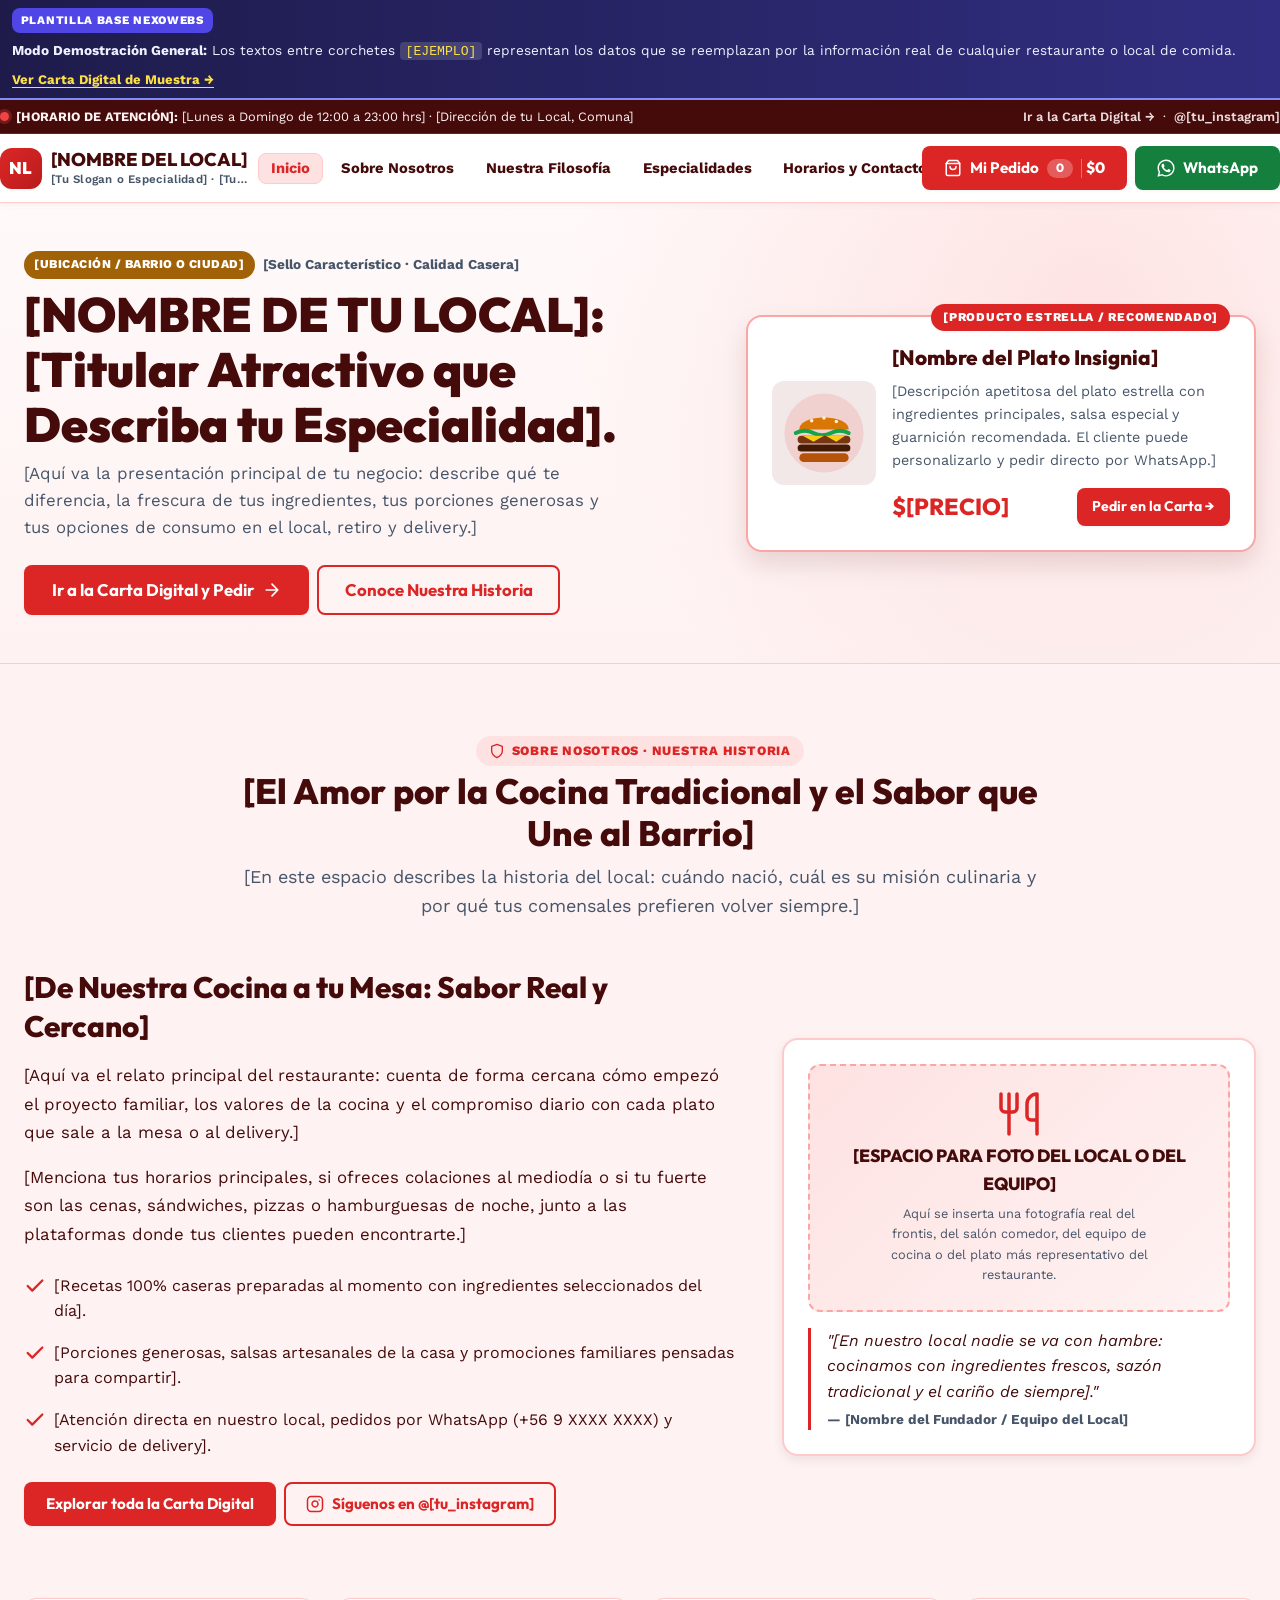
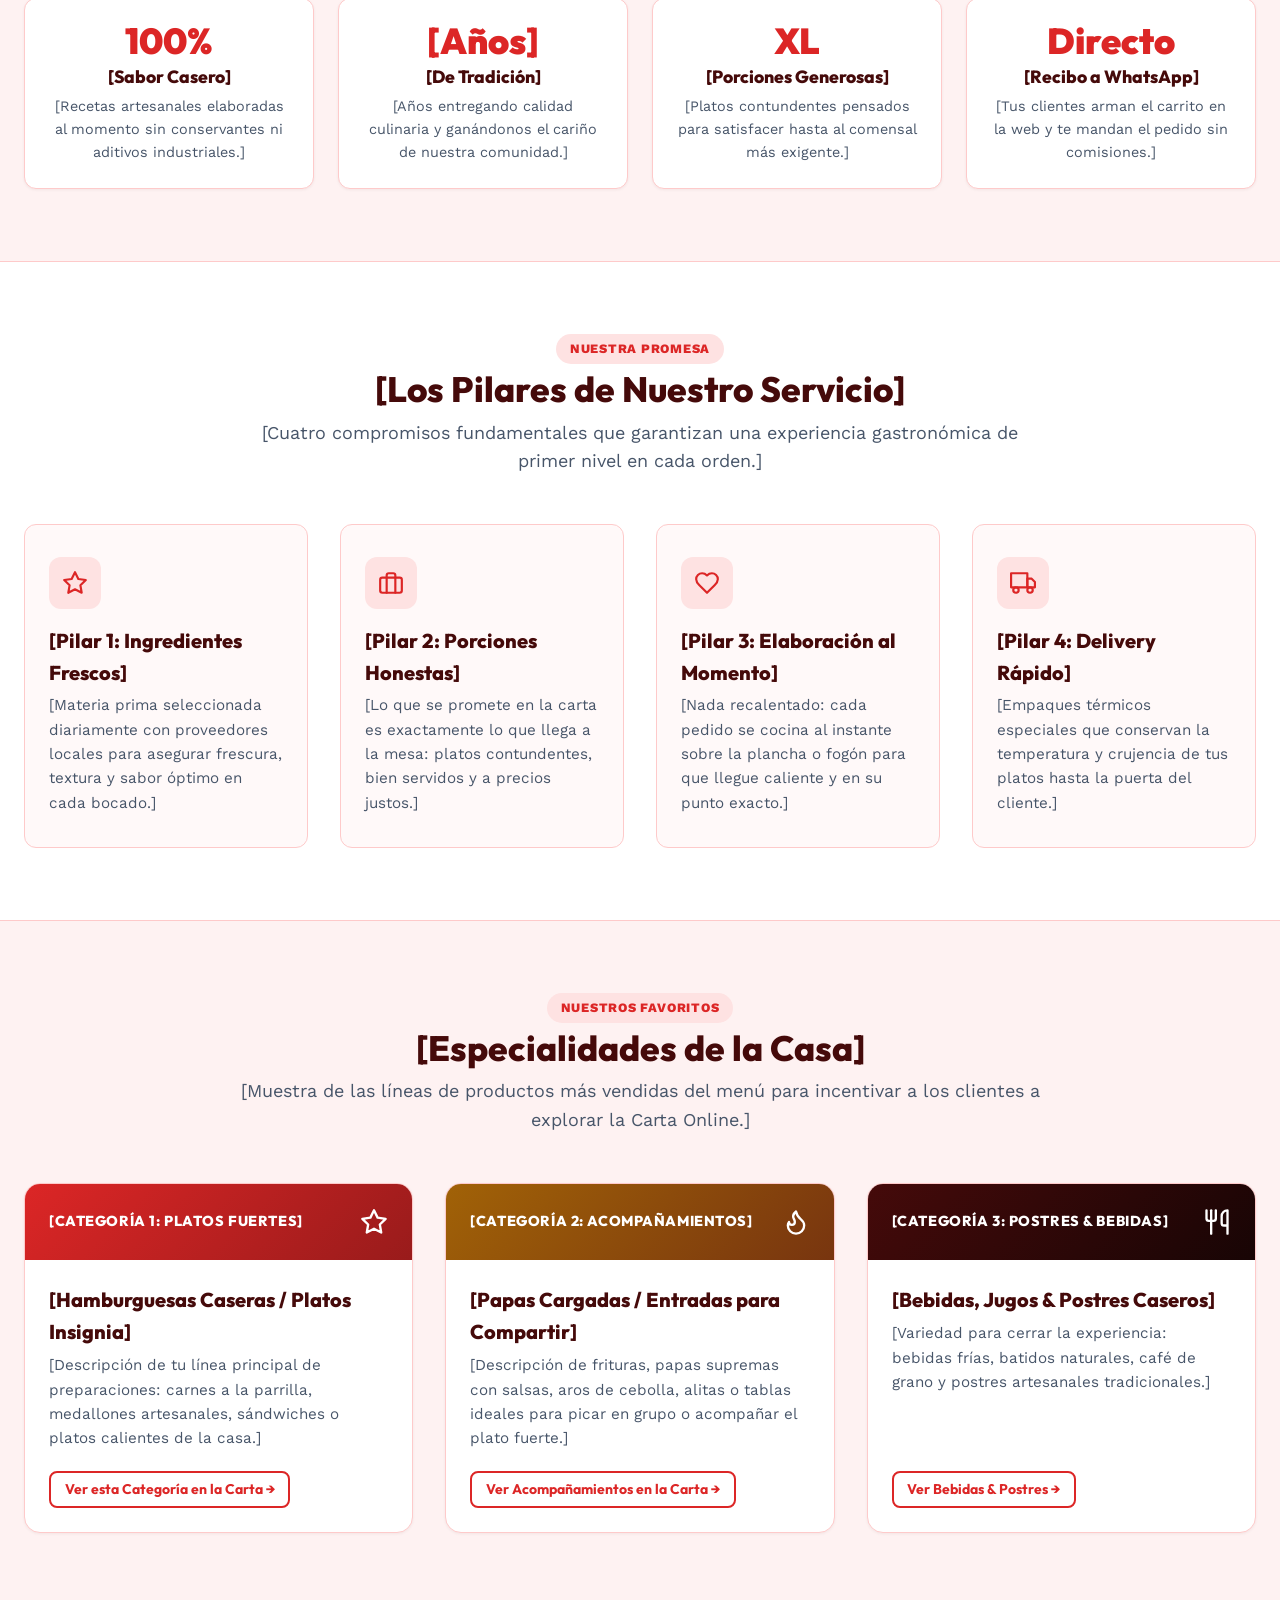
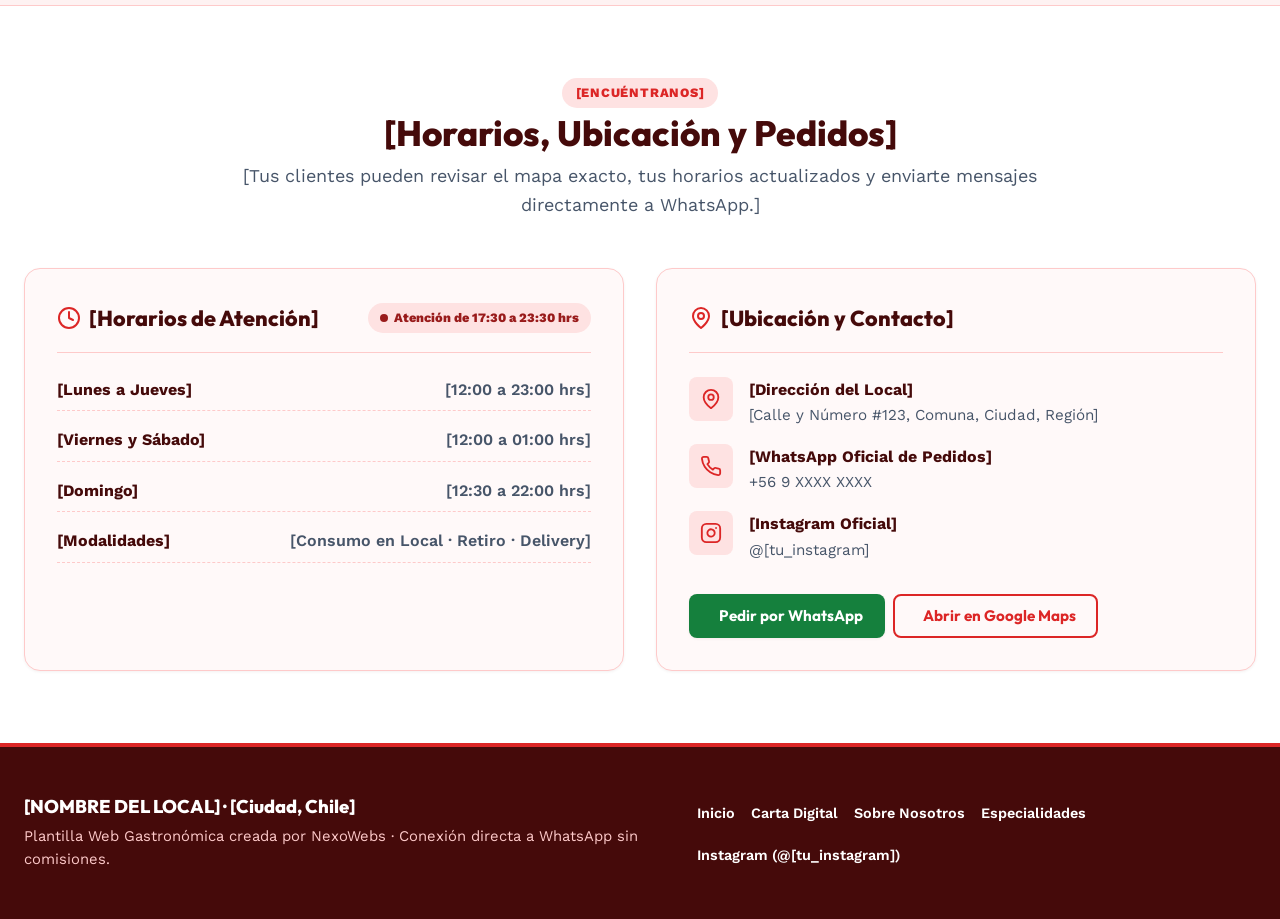
==== commit c776db16: "fix(responsive): corregir flex-basis en barra de estado y banner para eliminar espacio vertical giga" ====
--- a/index.html
+++ b/index.html
@@ -8,7 +8,7 @@
   <link rel="preconnect" href="https://fonts.googleapis.com" />
   <link rel="preconnect" href="https://fonts.gstatic.com" crossorigin />
   <link href="https://fonts.googleapis.com/css2?family=Outfit:wght@400;500;600;700;800;900&amp;family=Work+Sans:wght@400;500;600;700&amp;display=swap" rel="stylesheet" />
-  <link rel="stylesheet" href="css/styles.css?v=20261024f" />
+  <link rel="stylesheet" href="css/styles.css?v=20261024g" />
 </head>
 <body>
   <!-- Accesibilidad: Saltar al contenido principal -->
@@ -607,6 +607,6 @@
       </ul>
     </div>
   </footer>
-  <script src="js/main.js?v=20261024f?v=20261024d?v=20261024d"></script>
+  <script src="js/main.js?v=20261024g?v=20261024d?v=20261024d"></script>
 </body>
 </html>
--- a/css/styles.css
+++ b/css/styles.css
@@ -198,7 +198,7 @@
 }
 
 .template-demo-text {
-  flex: 1 1 min(100%, 280px);
+  flex: 1 1 auto;
   min-width: 0;
   margin: 0;
   line-height: 1.4;
@@ -260,7 +260,7 @@
   align-items: center;
   gap: 0.45rem;
   min-width: 0;
-  flex: 1 1 260px;
+  flex: 1 1 auto;
 }
 
 .status-dot-pulse {
@@ -2565,20 +2565,47 @@
   }
 }
 
-/* En tablets y móviles grandes (< 768px): ocultar texto secundario de marca si hay poco espacio */
+/* En tablets y móviles grandes (< 768px): diseño compacto y fluido sin espacios vacíos */
 @media (max-width: 640px) {
   .brand-tag {
     display: none !important;
   }
+  .status-top-bar {
+    padding-block: 0.35rem !important;
+  }
   .status-top-bar__inner {
-    flex-direction: column;
-    align-items: flex-start;
-    gap: 0.25rem;
+    flex-direction: column !important;
+    align-items: flex-start !important;
+    gap: 0.25rem !important;
+  }
+  .status-indicator-wrap {
+    flex: 0 0 auto !important;
+    height: auto !important;
+    min-height: 0 !important;
+    width: 100% !important;
   }
   .status-top-bar__links {
-    width: 100%;
-    display: flex;
-    justify-content: space-between;
+    width: 100% !important;
+    display: flex !important;
+    justify-content: space-between !important;
+    font-size: 0.75rem !important;
+  }
+  .template-demo-banner__inner {
+    flex-direction: column !important;
+    align-items: flex-start !important;
+    gap: 0.35rem !important;
+  }
+  .template-demo-text {
+    flex: 0 0 auto !important;
+    height: auto !important;
+    width: 100% !important;
+    font-size: 0.78rem !important;
+  }
+  .template-demo-actions {
+    width: 100% !important;
+    display: flex !important;
+    justify-content: space-between !important;
+    align-items: center !important;
   }
 }
 
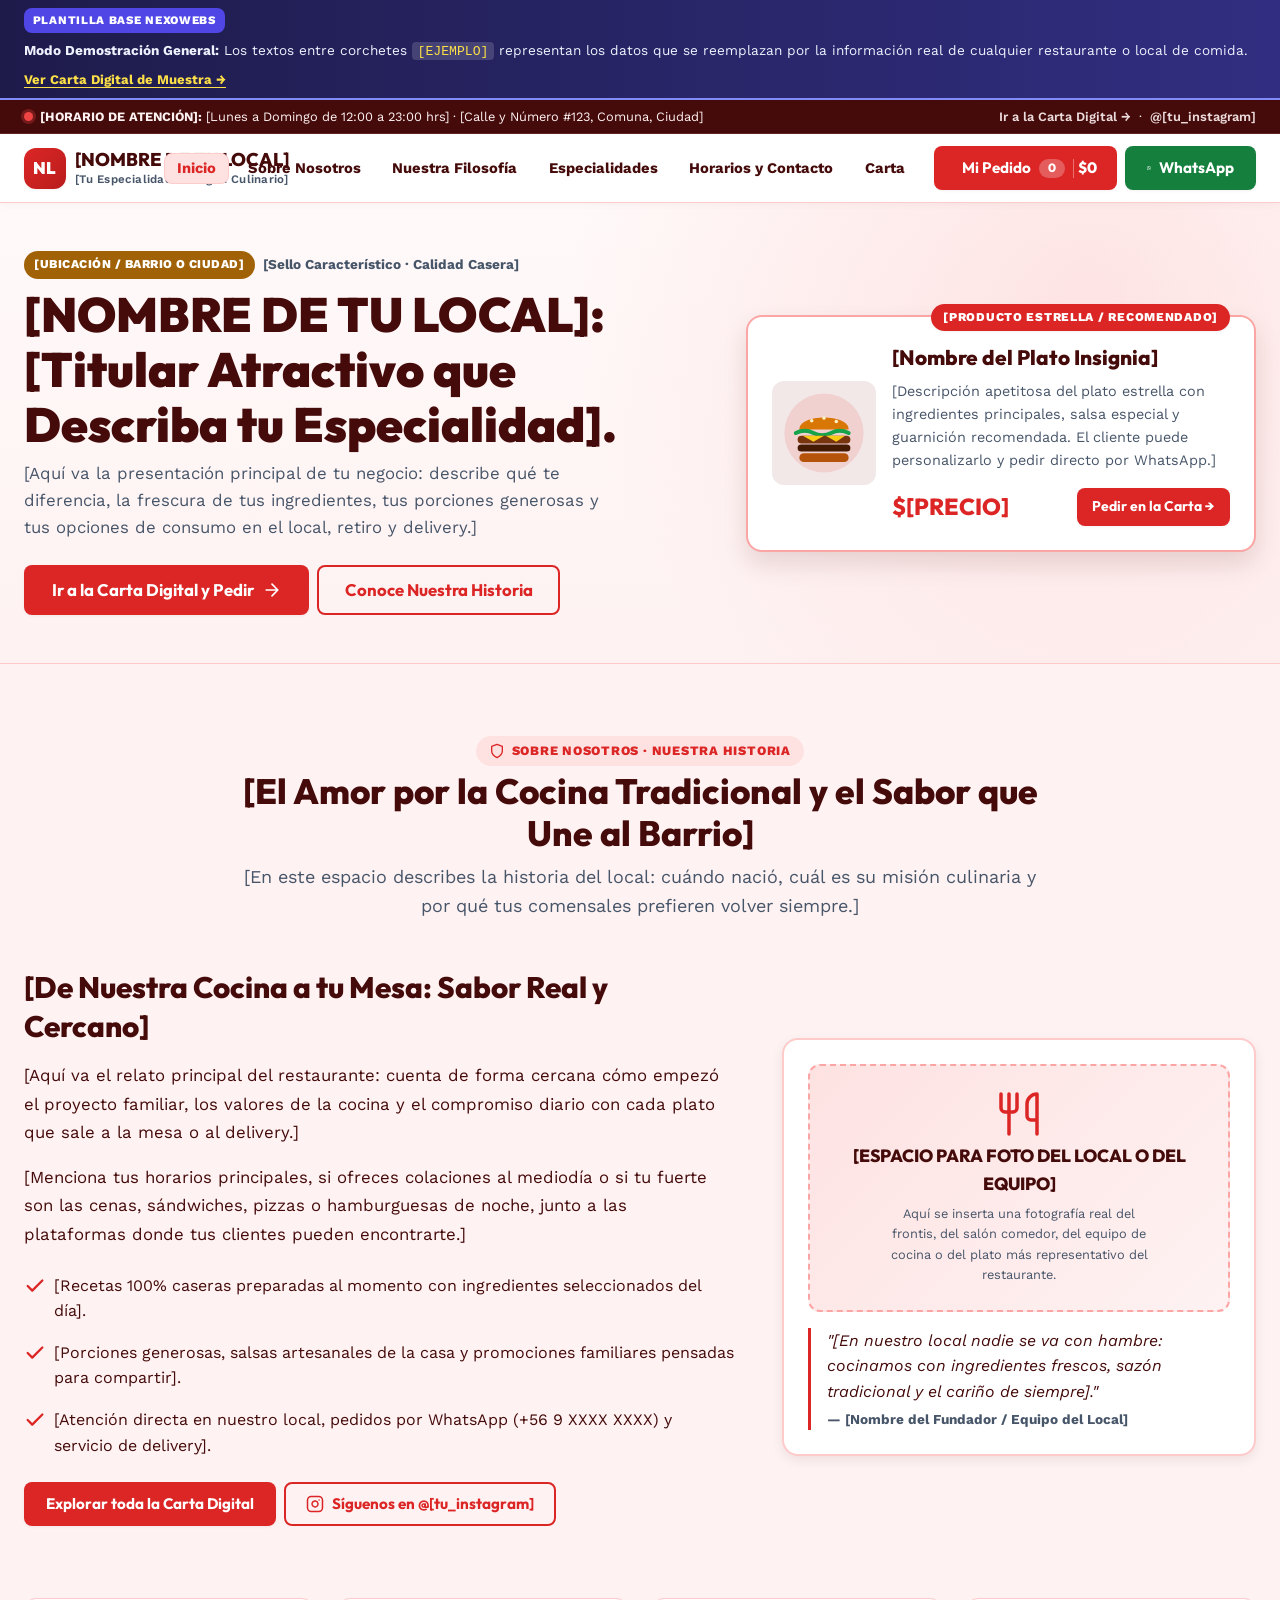
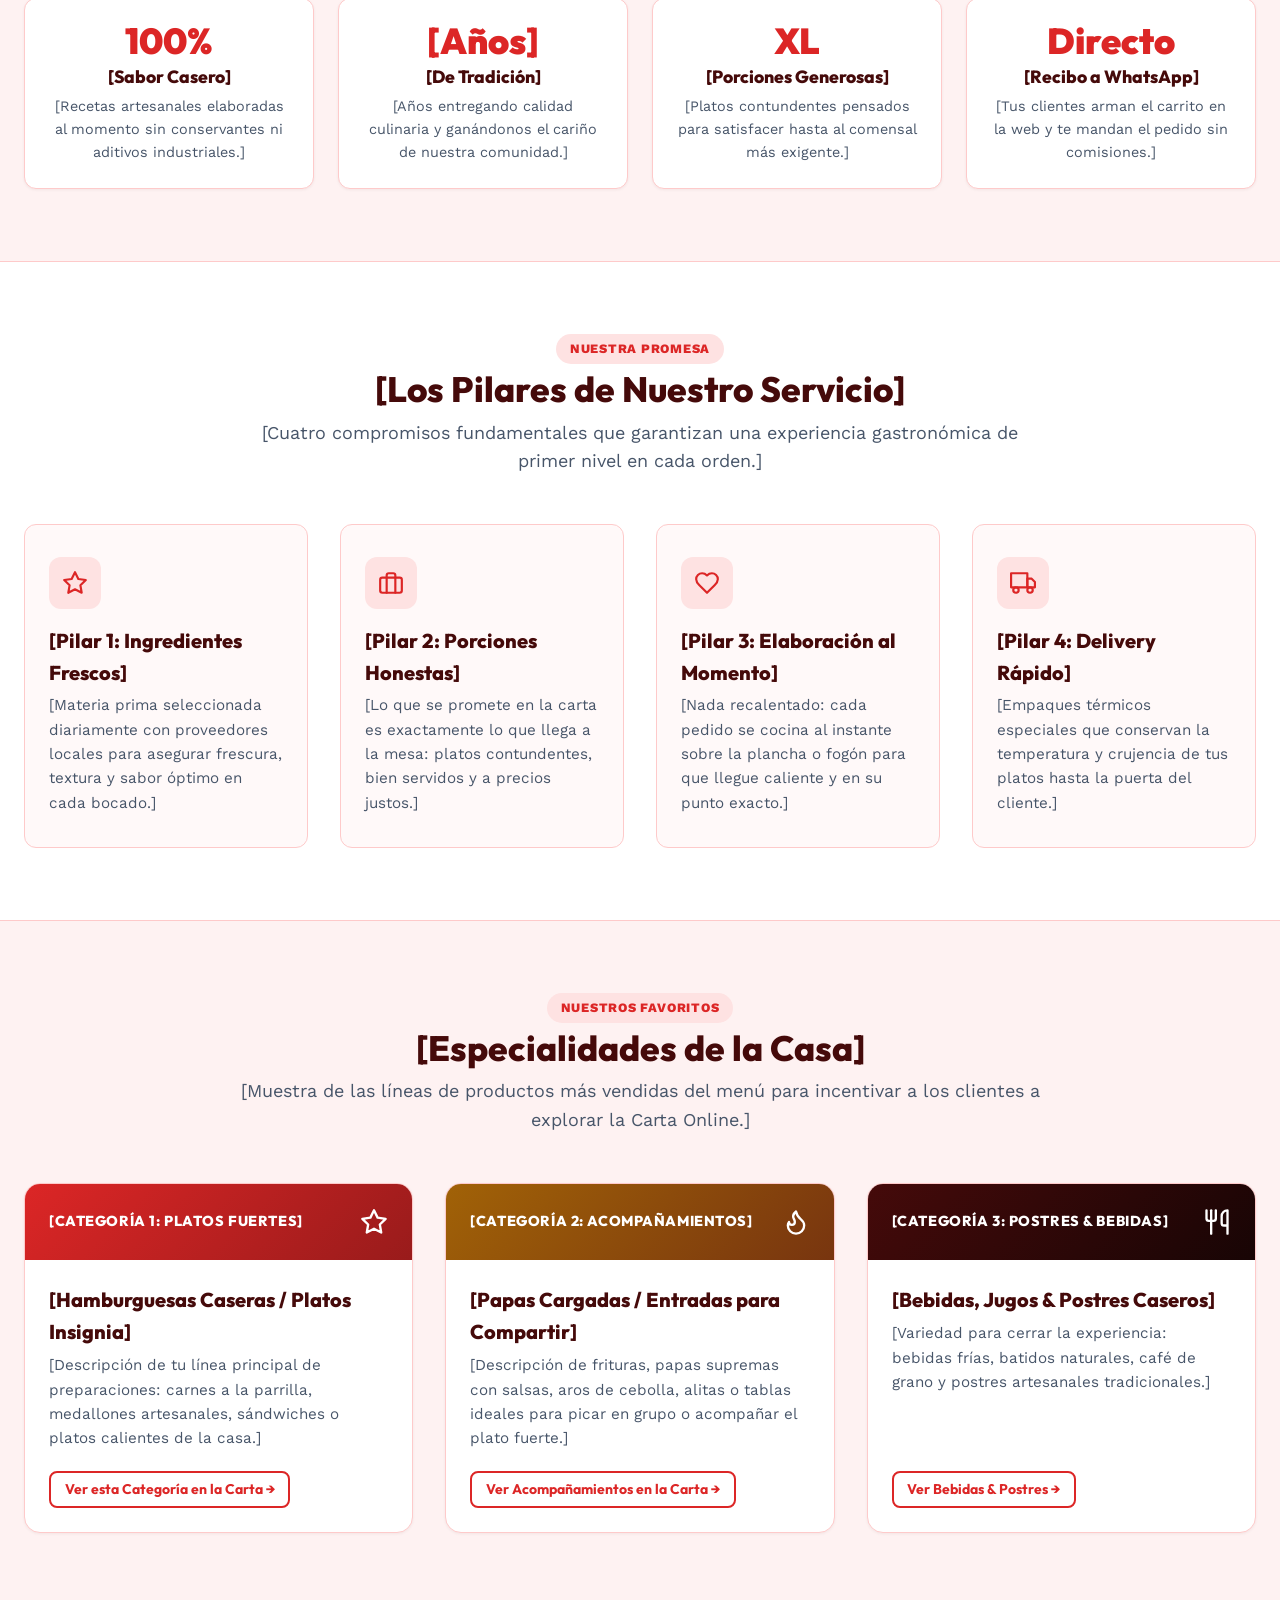
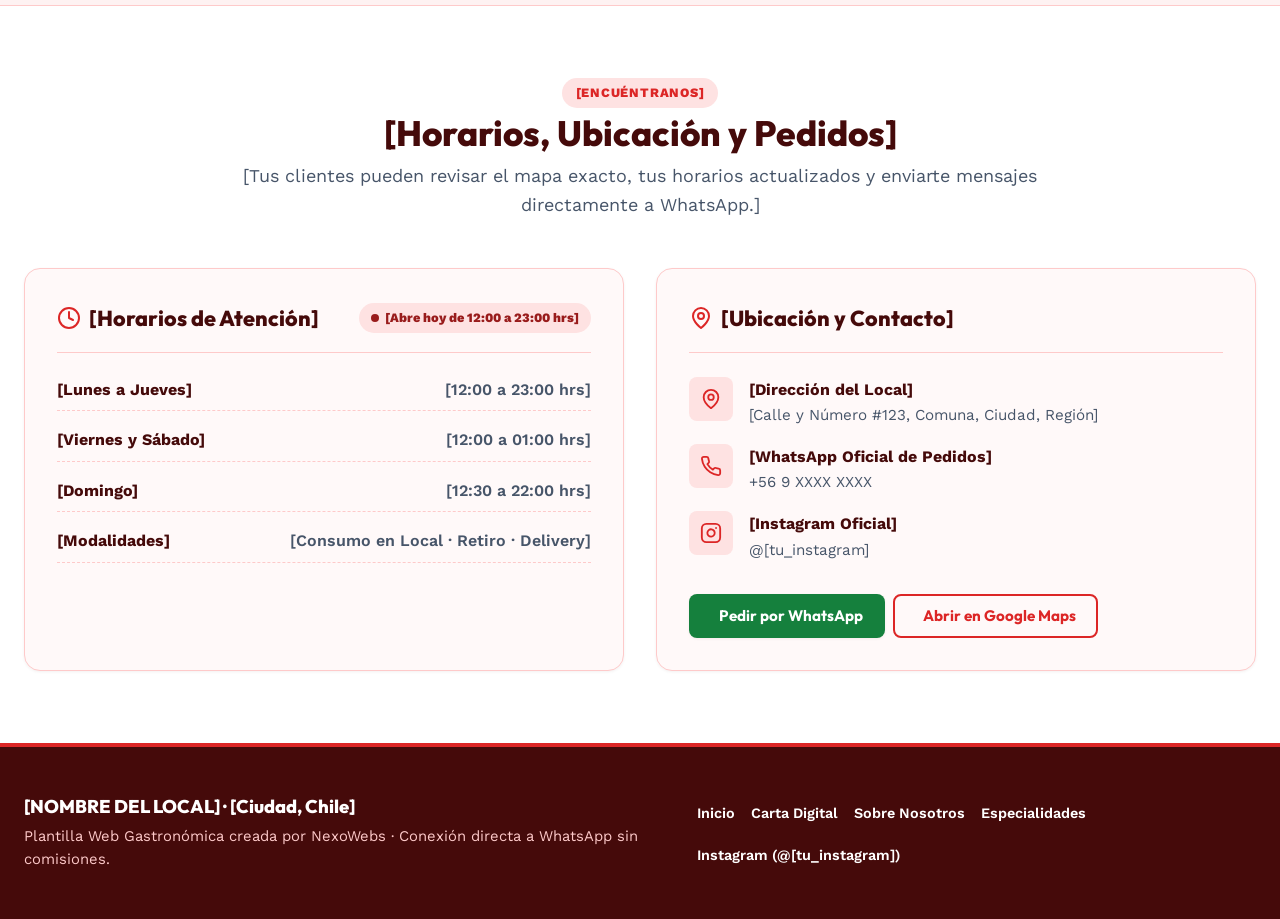
==== commit c999f034: "fix(header): alinear contenedor del header con el contenido y pulir plantilla generica" ====
--- a/index.html
+++ b/index.html
@@ -8,7 +8,7 @@
   <link rel="preconnect" href="https://fonts.googleapis.com" />
   <link rel="preconnect" href="https://fonts.gstatic.com" crossorigin />
   <link href="https://fonts.googleapis.com/css2?family=Outfit:wght@400;500;600;700;800;900&amp;family=Work+Sans:wght@400;500;600;700&amp;display=swap" rel="stylesheet" />
-  <link rel="stylesheet" href="css/styles.css?v=20261024g" />
+  <link rel="stylesheet" href="css/styles.css?v=20261024i" />
 </head>
 <body>
   <!-- Accesibilidad: Saltar al contenido principal -->
@@ -607,6 +607,6 @@
       </ul>
     </div>
   </footer>
-  <script src="js/main.js?v=20261024g?v=20261024d?v=20261024d"></script>
+  <script src="js/main.js?v=20261024i"></script>
 </body>
 </html>
--- a/css/styles.css
+++ b/css/styles.css
@@ -146,19 +146,16 @@
 }
 
 .container {
-  width: min(var(--container-max), 100% - 2rem);
-  margin-inline: auto;
+  width: min(var(--container-max), 100% - 2rem) !important;
+  max-width: var(--container-max) !important;
+  margin-inline: auto !important;
 }
 
 @media (min-width: 768px) {
   .container {
-    width: min(var(--container-max), 100% - 3rem);
-  }
-}
-
-/* ==========================================================================
-   BARRA SUPERIOR DE HORARIOS & ESTADO
-   ========================================================================== */
+    width: min(var(--container-max), 100% - 3rem) !important;
+  }
+}
 
 /* ==========================================================================
    HEADER 1: BANNER DEMOSTRATIVO & BARRA SUPERIOR DE HORARIOS (100% RESPONSIVE)
@@ -168,7 +165,8 @@
 .template-demo-banner {
   background: linear-gradient(90deg, #1E1B4B 0%, #312E81 100%);
   color: #EEF2FF;
-  padding: 0.5rem 0.75rem;
+  padding-block: 0.5rem;
+  padding-inline: 0;
   font-size: 0.85rem;
   border-bottom: 2px solid #818CF8;
   width: 100%;
@@ -181,7 +179,6 @@
   align-items: center;
   justify-content: space-between;
   gap: 0.5rem 1rem;
-  width: 100%;
 }
 
 .template-demo-badge {
@@ -241,6 +238,7 @@
   color: #FEF2F2;
   font-size: 0.82rem;
   padding-block: 0.4rem;
+  padding-inline: 0;
   border-bottom: 1px solid rgba(254, 202, 202, 0.15);
   width: 100%;
   box-sizing: border-box;
@@ -252,7 +250,6 @@
   align-items: center;
   justify-content: space-between;
   gap: 0.35rem 0.75rem;
-  width: 100%;
 }
 
 .status-indicator-wrap {
@@ -306,7 +303,7 @@
 }
 
 /* ==========================================================================
-   HEADER 2: NAVBAR PRINCIPAL UNIFICADO (100% RESPONSIVE)
+   HEADER 2: NAVBAR PRINCIPAL UNIFICADO (100% RESPONSIVE Y CENTRADO AL CONTENIDO)
    ========================================================================== */
 .site-header {
   position: sticky;
@@ -325,10 +322,9 @@
   display: flex;
   align-items: center;
   justify-content: space-between;
-  gap: 0.65rem;
+  gap: 0.75rem;
   min-height: 4.25rem;
   padding-block: 0.35rem;
-  width: 100%;
   box-sizing: border-box;
 }
 
@@ -339,7 +335,7 @@
   text-decoration: none;
   color: var(--color-foreground);
   min-width: 0;
-  flex-shrink: 1;
+  flex-shrink: 0;
 }
 
 .brand-icon {
@@ -398,10 +394,33 @@
 }
 
 @media (min-width: 1024px) {
+  .navbar {
+    display: grid;
+    grid-template-columns: auto 1fr auto;
+    align-items: center;
+    gap: 1rem;
+  }
+
+  .brand-logo {
+    justify-self: start;
+  }
+
   .desktop-nav {
-    display: block;
-    flex-shrink: 1;
+    display: flex;
+    align-items: center;
+    justify-content: center;
+    justify-self: center;
     min-width: 0;
+  }
+
+  .nav-actions {
+    justify-self: end;
+  }
+}
+
+@media (min-width: 1240px) {
+  .navbar {
+    grid-template-columns: 1fr auto 1fr;
   }
 }
 
@@ -2631,7 +2650,8 @@
     display: none !important;
   }
   .template-demo-banner {
-    padding: 0.5rem 0.75rem;
+    padding-block: 0.5rem;
+    padding-inline: 0;
     font-size: 0.8rem;
   }
   .template-demo-actions {
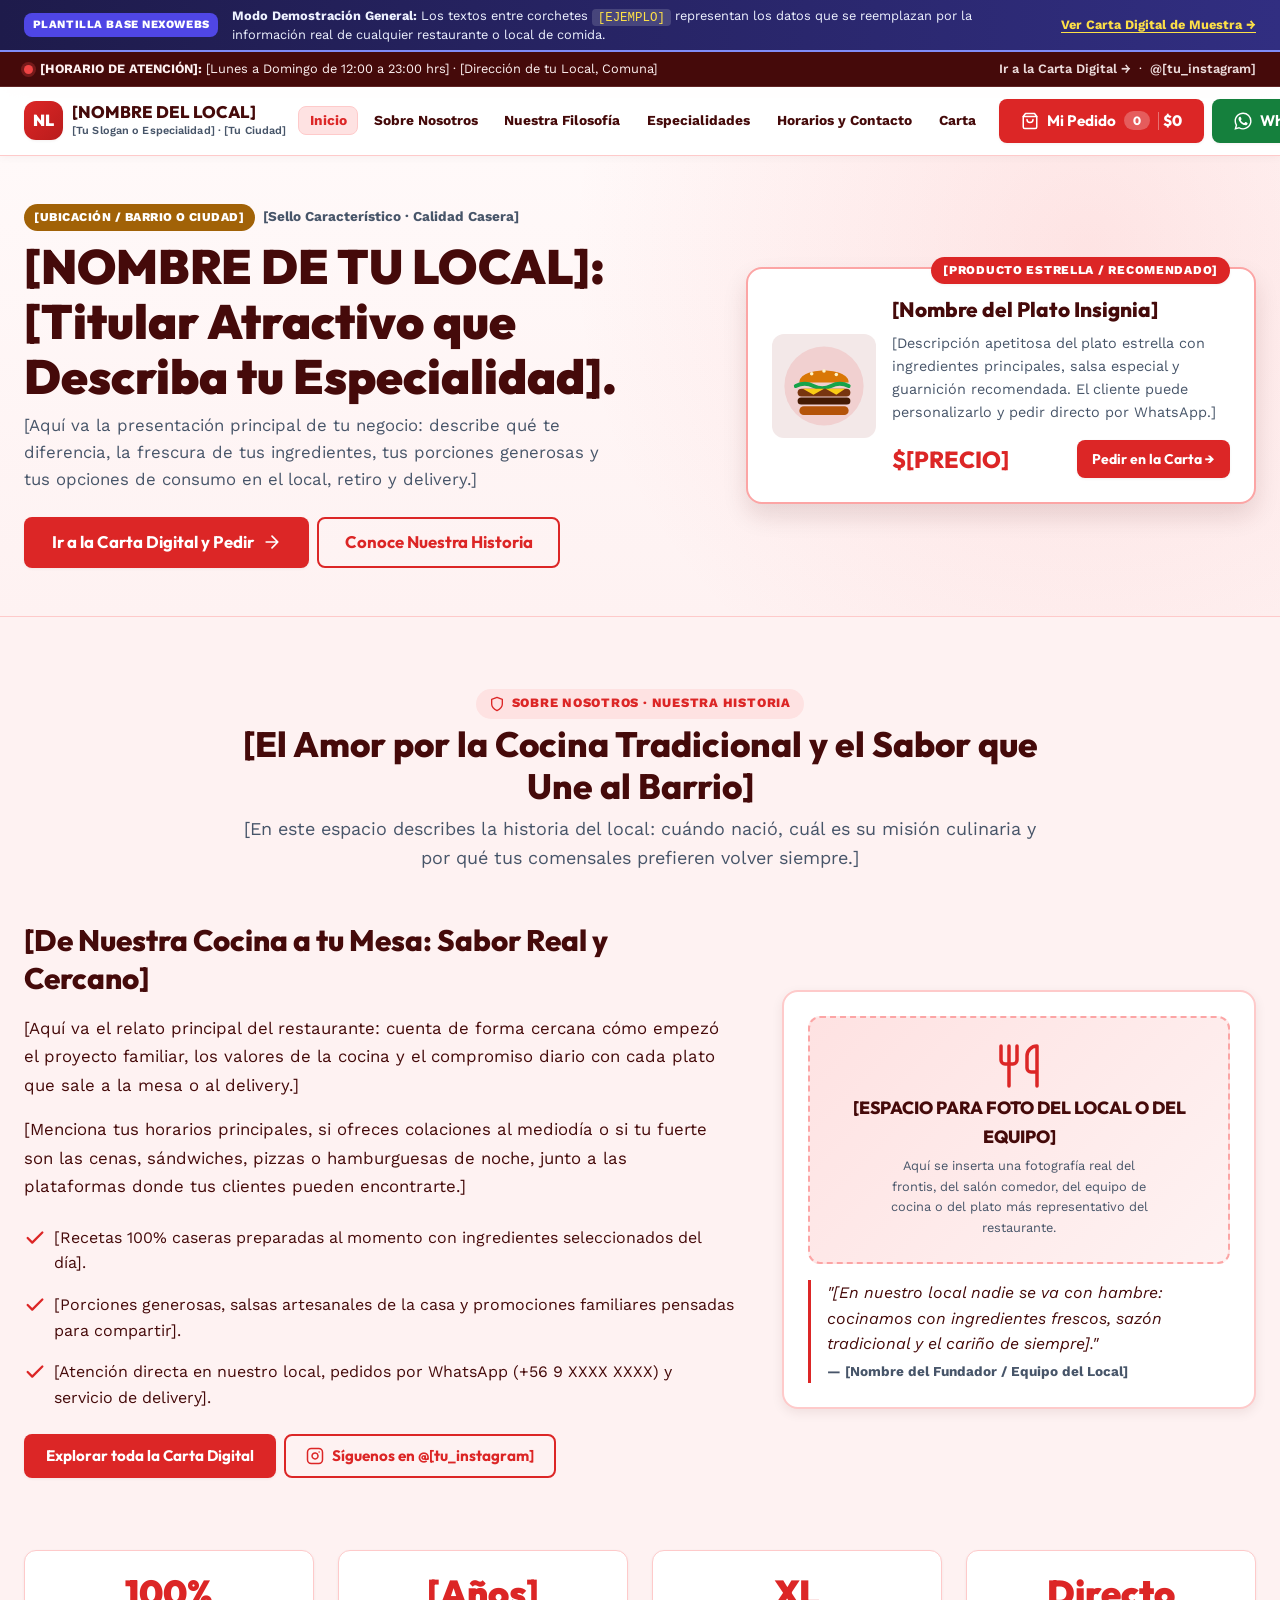
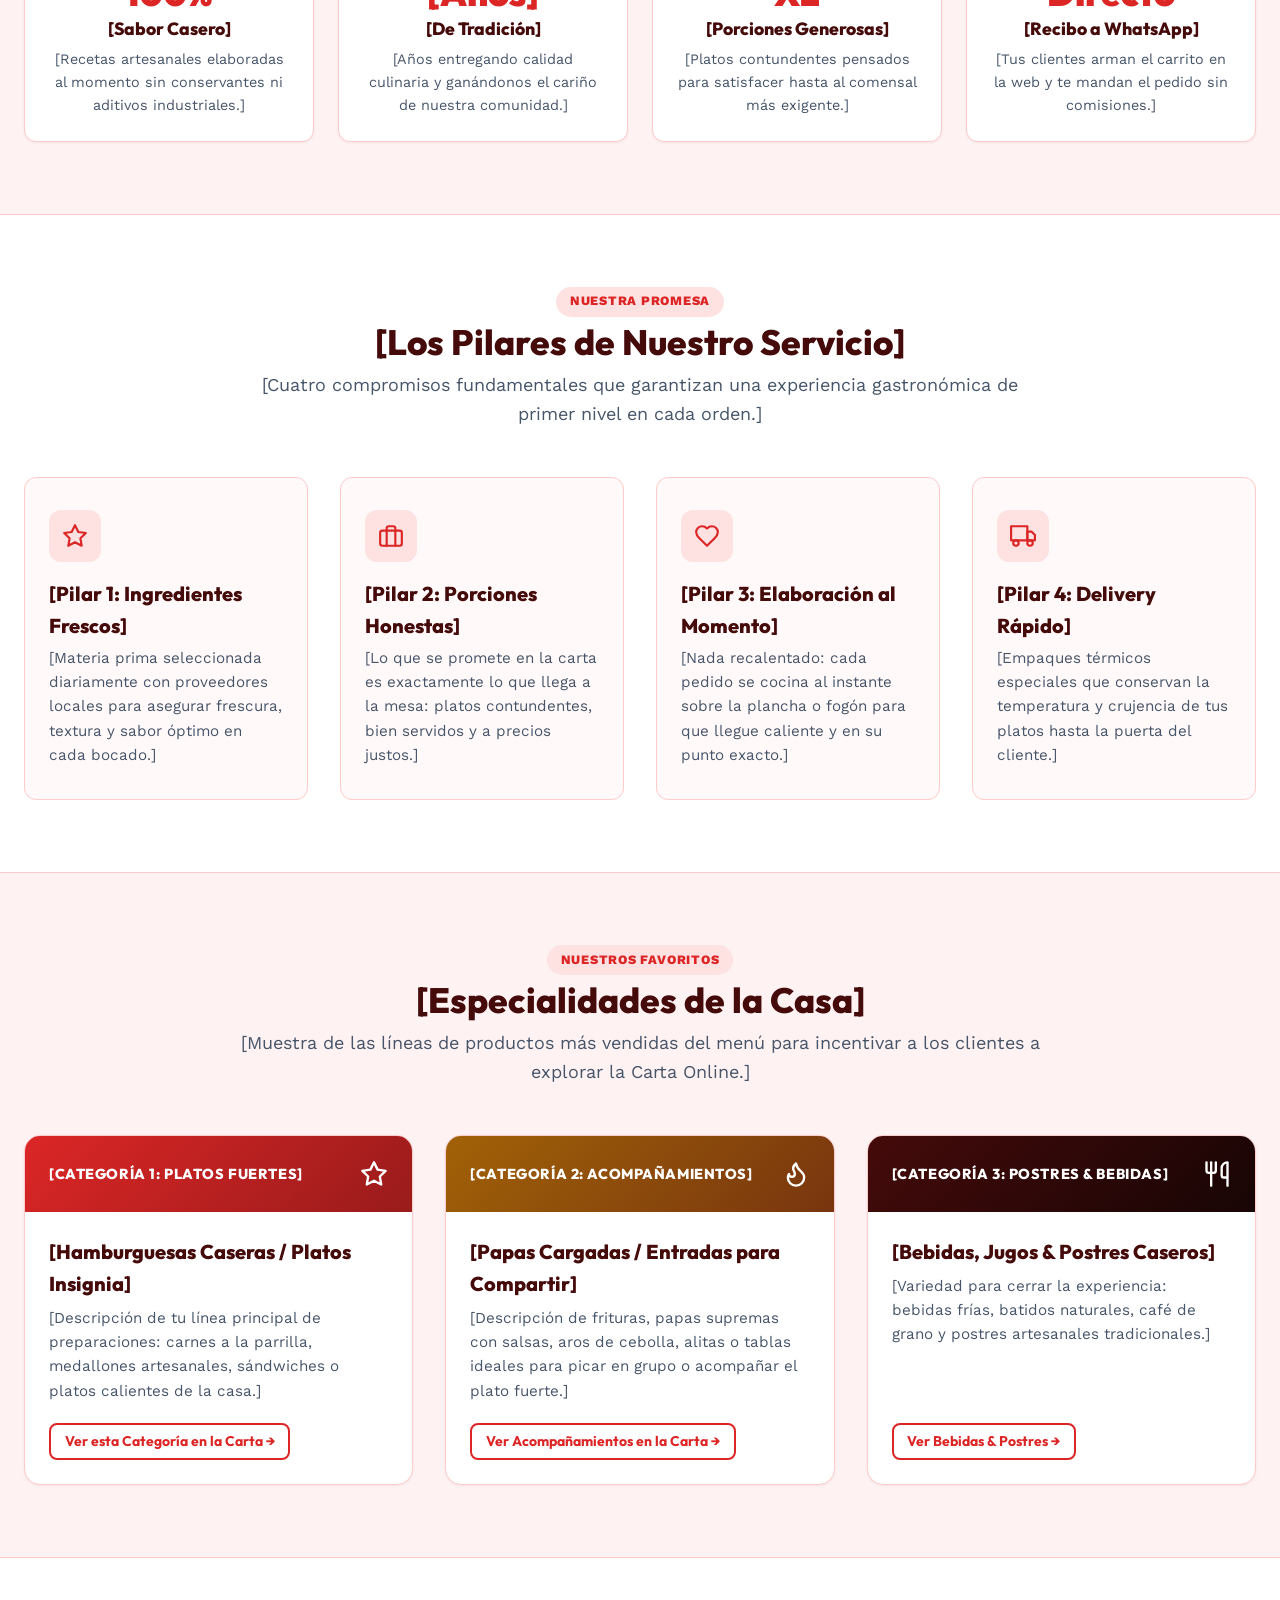
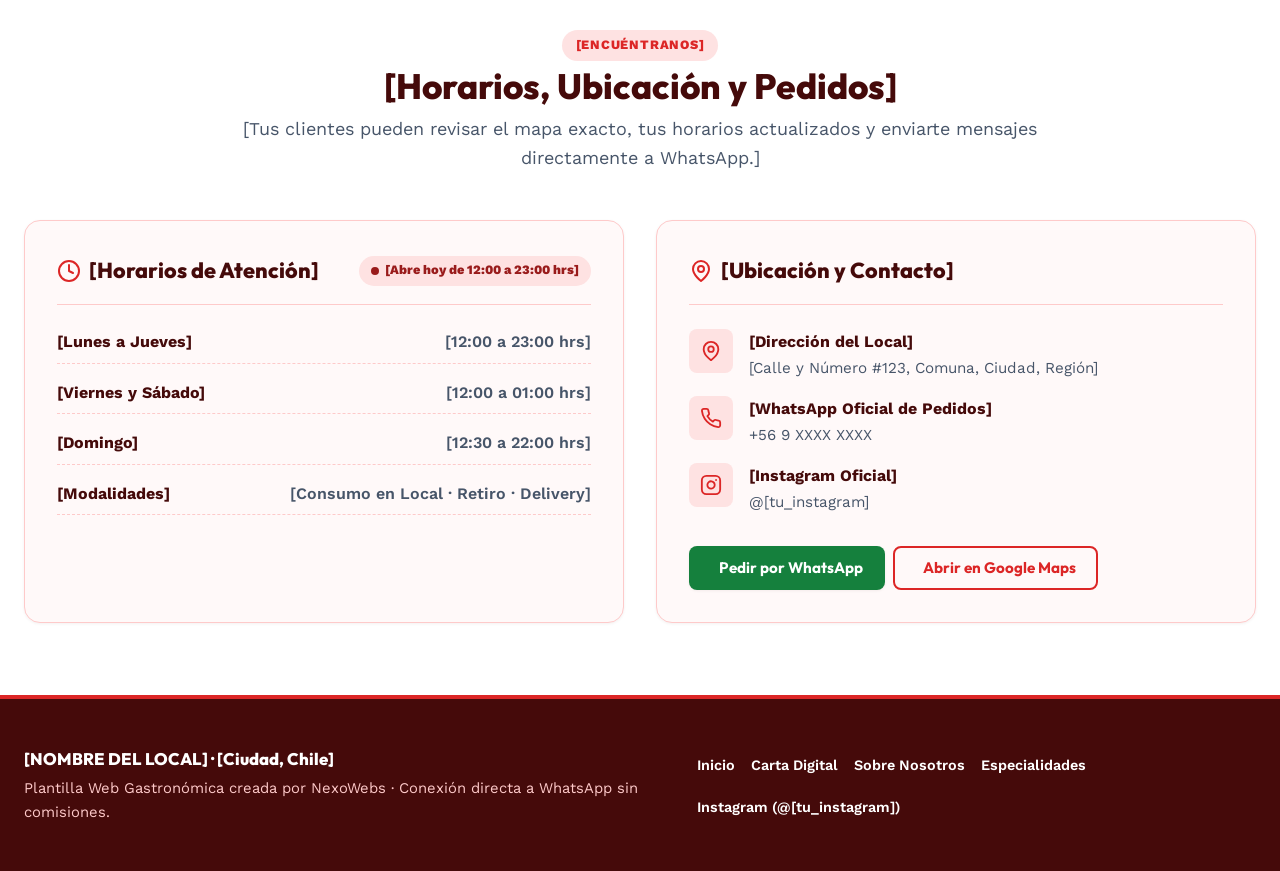
==== commit 0731ae89: "fix(header): evitar solapamiento en navbar con flex: 1 0 auto y mantener banner demo en 1 linea" ====
--- a/index.html
+++ b/index.html
@@ -8,7 +8,7 @@
   <link rel="preconnect" href="https://fonts.googleapis.com" />
   <link rel="preconnect" href="https://fonts.gstatic.com" crossorigin />
   <link href="https://fonts.googleapis.com/css2?family=Outfit:wght@400;500;600;700;800;900&amp;family=Work+Sans:wght@400;500;600;700&amp;display=swap" rel="stylesheet" />
-  <link rel="stylesheet" href="css/styles.css?v=20261024i" />
+  <link rel="stylesheet" href="css/styles.css?v=20261024j" />
 </head>
 <body>
   <!-- Accesibilidad: Saltar al contenido principal -->
@@ -607,6 +607,6 @@
       </ul>
     </div>
   </footer>
-  <script src="js/main.js?v=20261024i"></script>
+  <script src="js/main.js?v=20261024j"></script>
 </body>
 </html>
--- a/css/styles.css
+++ b/css/styles.css
@@ -58,7 +58,7 @@
   /* Transiciones */
   --transition-fast: 150ms ease;
   --transition-base: 220ms ease;
-  --container-max: 1240px;
+  --container-max: 1280px;
 }
 
 /* ==========================================================================
@@ -165,9 +165,9 @@
 .template-demo-banner {
   background: linear-gradient(90deg, #1E1B4B 0%, #312E81 100%);
   color: #EEF2FF;
-  padding-block: 0.5rem;
+  padding-block: 0.45rem;
   padding-inline: 0;
-  font-size: 0.85rem;
+  font-size: 0.82rem;
   border-bottom: 2px solid #818CF8;
   width: 100%;
   box-sizing: border-box;
@@ -178,28 +178,35 @@
   flex-wrap: wrap;
   align-items: center;
   justify-content: space-between;
-  gap: 0.5rem 1rem;
+  gap: 0.4rem 0.85rem;
+}
+
+@media (min-width: 992px) {
+  .template-demo-banner__inner {
+    flex-wrap: nowrap;
+  }
 }
 
 .template-demo-badge {
   background-color: #4F46E5;
   color: #FFFFFF;
-  font-size: 0.72rem;
-  font-weight: 800;
-  letter-spacing: 0.06em;
+  font-size: 0.7rem;
+  font-weight: 800;
+  letter-spacing: 0.05em;
   padding: 0.2rem 0.55rem;
   border-radius: var(--radius-sm);
   display: inline-flex;
   align-items: center;
   flex-shrink: 0;
+  white-space: nowrap;
 }
 
 .template-demo-text {
-  flex: 1 1 auto;
+  flex: 1 1 0%;
   min-width: 0;
   margin: 0;
-  line-height: 1.4;
-  word-break: break-word;
+  font-size: 0.8rem;
+  line-height: 1.35;
 }
 
 .template-demo-text code {
@@ -207,7 +214,7 @@
   padding: 0.1rem 0.35rem;
   border-radius: 4px;
   font-family: monospace;
-  font-size: 0.82rem;
+  font-size: 0.78rem;
   color: #FDE047;
 }
 
@@ -215,7 +222,7 @@
   display: flex;
   align-items: center;
   gap: 0.5rem;
-  flex-wrap: wrap;
+  flex-wrap: nowrap;
   flex-shrink: 0;
 }
 
@@ -224,8 +231,9 @@
   font-weight: 700;
   text-decoration: underline;
   text-underline-offset: 3px;
-  font-size: 0.82rem;
-  word-break: break-word;
+  font-size: 0.8rem;
+  white-space: nowrap;
+  flex-shrink: 0;
 }
 
 .template-demo-link:hover {
@@ -331,7 +339,7 @@
 .brand-logo {
   display: inline-flex;
   align-items: center;
-  gap: 0.6rem;
+  gap: 0.55rem;
   text-decoration: none;
   color: var(--color-foreground);
   min-width: 0;
@@ -339,8 +347,8 @@
 }
 
 .brand-icon {
-  width: 2.6rem;
-  height: 2.6rem;
+  width: 2.45rem;
+  height: 2.45rem;
   border-radius: var(--radius-md);
   background: linear-gradient(135deg, var(--color-primary), var(--color-primary-hover));
   color: #FFFFFF;
@@ -348,7 +356,7 @@
   place-items: center;
   font-family: var(--font-heading);
   font-weight: 900;
-  font-size: 1.05rem;
+  font-size: 1rem;
   letter-spacing: 0.02em;
   box-shadow: var(--shadow-sm);
   flex-shrink: 0;
@@ -363,7 +371,7 @@
 
 .brand-name {
   font-family: var(--font-heading);
-  font-size: 1.15rem;
+  font-size: 1.05rem;
   font-weight: 800;
   line-height: 1.15;
   white-space: nowrap;
@@ -372,10 +380,10 @@
 }
 
 .brand-tag {
-  font-size: 0.72rem;
+  font-size: 0.68rem;
   font-weight: 600;
   color: var(--color-muted-foreground);
-  letter-spacing: 0.02em;
+  letter-spacing: 0.01em;
   white-space: nowrap;
   overflow: hidden;
   text-overflow: ellipsis;
@@ -394,33 +402,20 @@
 }
 
 @media (min-width: 1024px) {
-  .navbar {
-    display: grid;
-    grid-template-columns: auto 1fr auto;
-    align-items: center;
-    gap: 1rem;
-  }
-
   .brand-logo {
-    justify-self: start;
+    flex: 1 0 auto;
   }
 
   .desktop-nav {
     display: flex;
     align-items: center;
     justify-content: center;
-    justify-self: center;
-    min-width: 0;
+    flex: 0 0 auto;
   }
 
   .nav-actions {
-    justify-self: end;
-  }
-}
-
-@media (min-width: 1240px) {
-  .navbar {
-    grid-template-columns: 1fr auto 1fr;
+    flex: 1 0 auto;
+    justify-content: flex-end;
   }
 }
 
@@ -428,7 +423,7 @@
   list-style: none;
   display: flex;
   align-items: center;
-  gap: 0.35rem;
+  gap: 0.25rem;
   margin: 0;
   padding: 0;
   flex-wrap: nowrap;
@@ -446,9 +441,9 @@
   white-space: nowrap !important;
   text-decoration: none !important;
   color: var(--color-foreground) !important;
-  font-size: 0.92rem !important;
+  font-size: 0.86rem !important;
   font-weight: 700 !important;
-  padding: 0.45rem 0.75rem !important;
+  padding: 0.42rem 0.65rem !important;
   border-radius: 8px !important;
   border: 1px solid transparent !important;
   background-color: transparent !important;
@@ -481,6 +476,9 @@
 /* En tablet y mobile se oculta para que la barra nunca desborde */
 .nav-wa-btn {
   display: none !important;
+  min-height: 2.45rem;
+  padding: 0.45rem 0.8rem;
+  font-size: 0.86rem;
 }
 
 @media (min-width: 1200px) {
@@ -496,13 +494,9 @@
   justify-content: center;
   white-space: nowrap;
   gap: 0.4rem;
-  padding: 0.5rem 0.85rem;
-}
-
-@media (min-width: 1024px) {
-  .header-cart-btn {
-    min-width: 155px;
-  }
+  min-height: 2.45rem;
+  padding: 0.45rem 0.8rem;
+  font-size: 0.86rem;
 }
 
 @media (max-width: 1023px) {
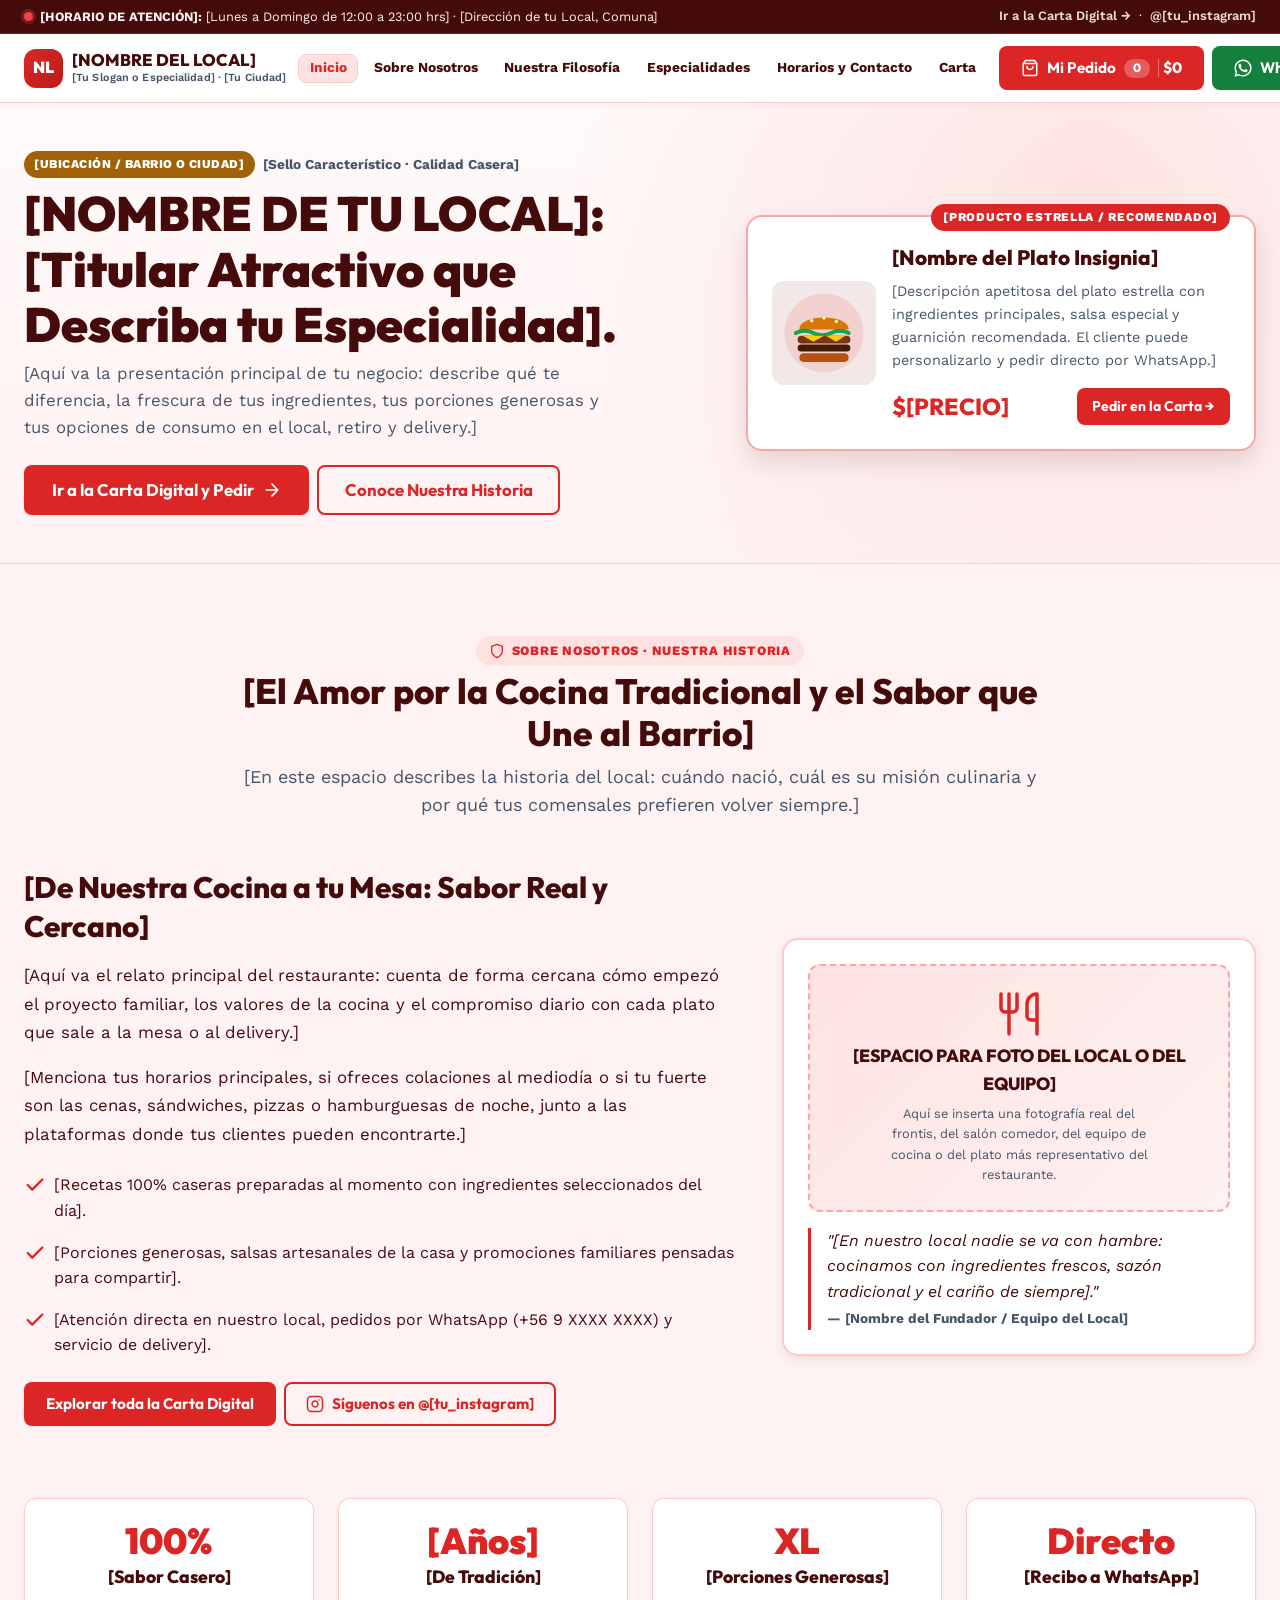
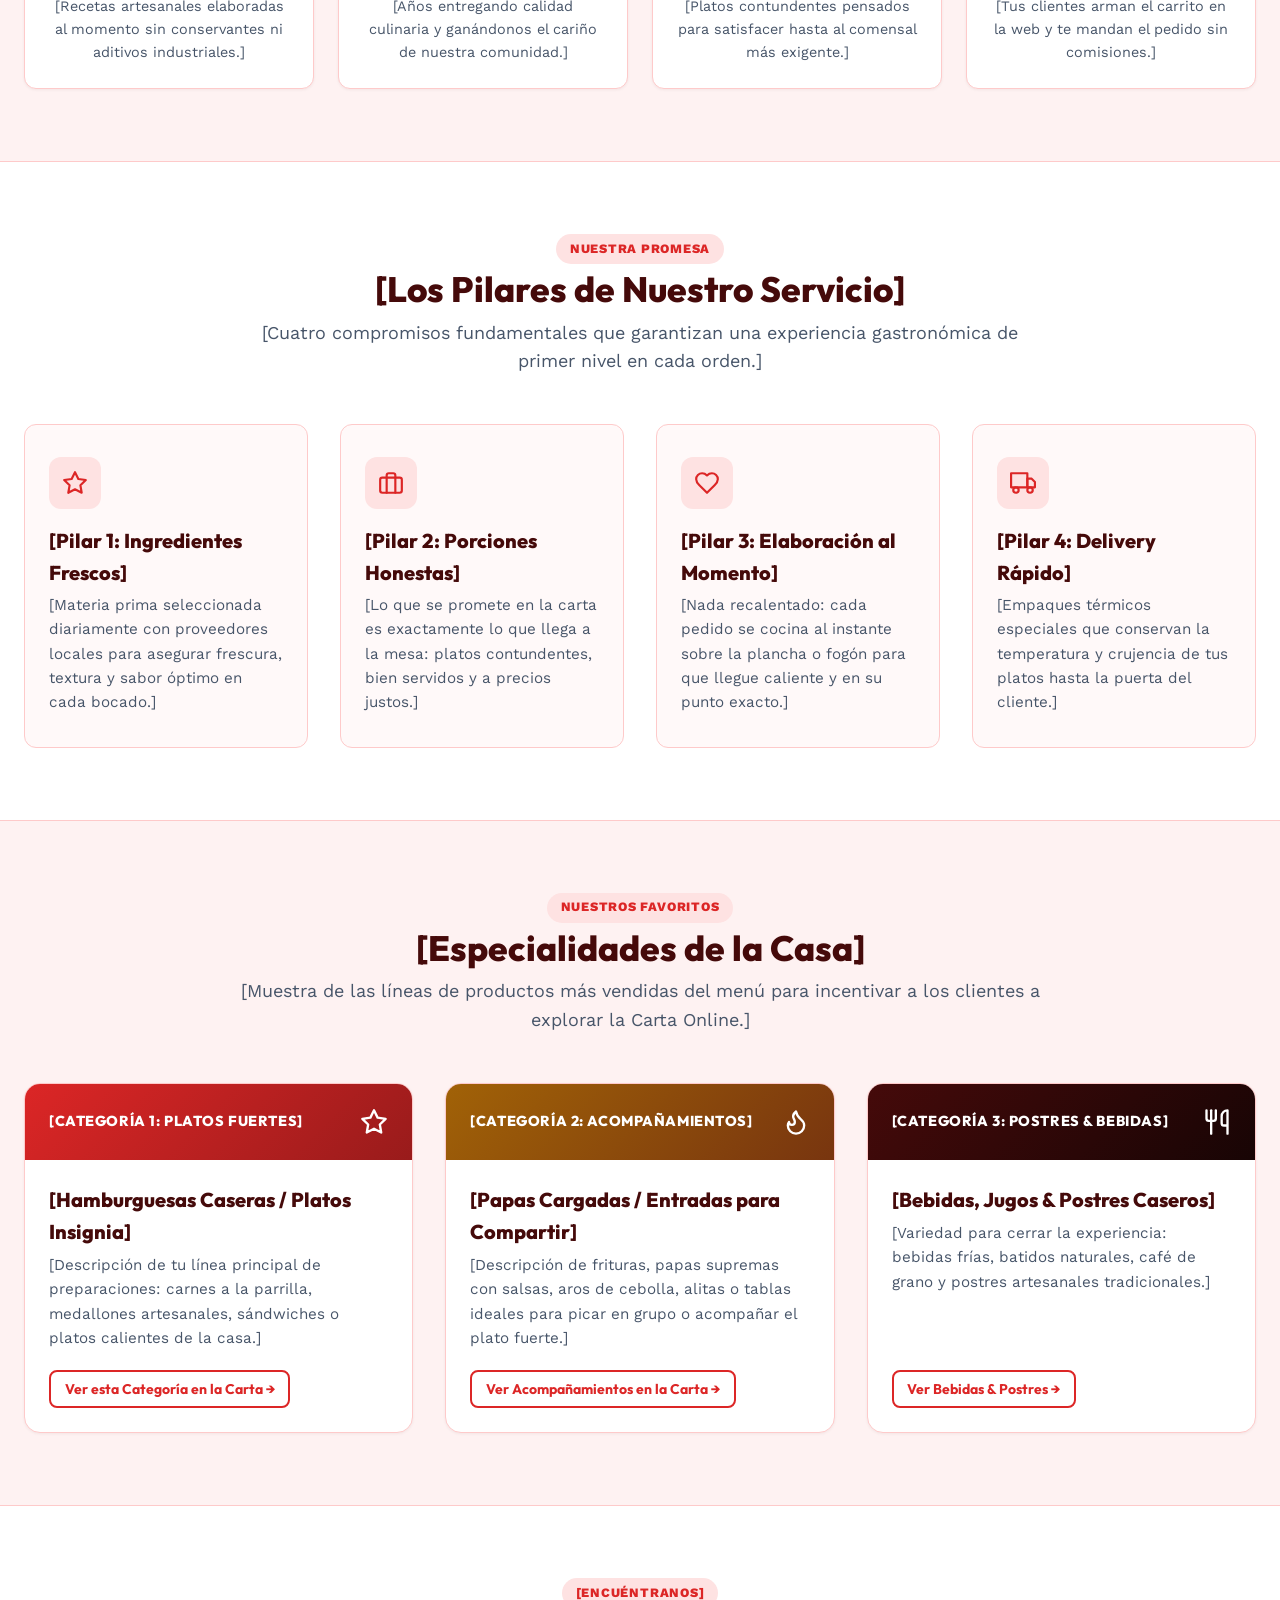
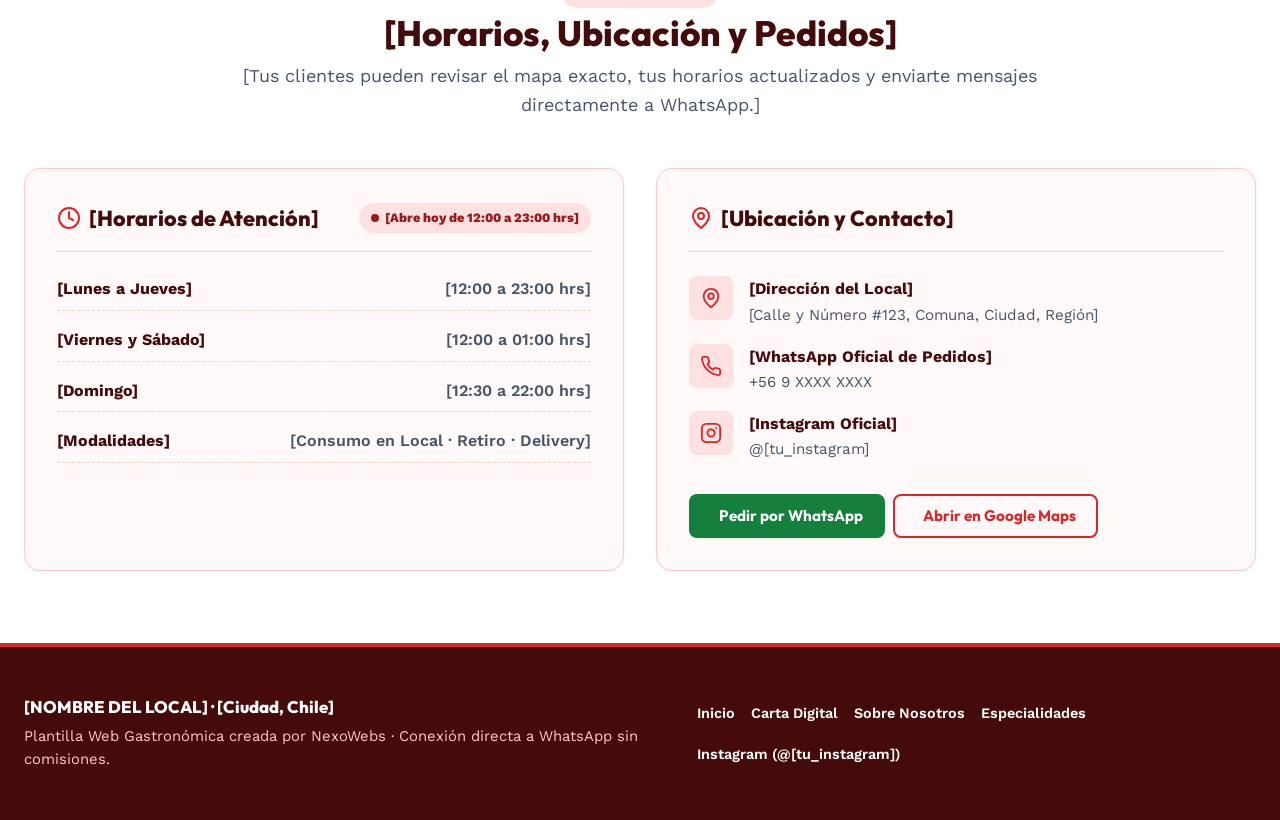
==== commit 28771cb9: "fix: remover banner de demostracion y desbloquear sticky header eliminando overflow-x en html/body" ====
--- a/index.html
+++ b/index.html
@@ -8,21 +8,11 @@
   <link rel="preconnect" href="https://fonts.googleapis.com" />
   <link rel="preconnect" href="https://fonts.gstatic.com" crossorigin />
   <link href="https://fonts.googleapis.com/css2?family=Outfit:wght@400;500;600;700;800;900&amp;family=Work+Sans:wght@400;500;600;700&amp;display=swap" rel="stylesheet" />
-  <link rel="stylesheet" href="css/styles.css?v=20261024j" />
+  <link rel="stylesheet" href="css/styles.css?v=20261024l" />
 </head>
 <body>
   <!-- Accesibilidad: Saltar al contenido principal -->
   <a href="index.html" class="skip-link">Saltar al contenido principal</a>
-      <!-- Banner Explicativo Modo Plantilla / Demo (Index) -->
-  <div class="template-demo-banner" role="banner" aria-label="Información de la plantilla general">
-    <div class="container template-demo-banner__inner">
-      <span class="template-demo-badge">PLANTILLA BASE NEXOWEBS</span>
-      <p class="template-demo-text">
-        <strong>Modo Demostración General:</strong> Los textos entre corchetes <code>[EJEMPLO]</code> representan los datos que se reemplazan por la información real de cualquier restaurante o local de comida.
-      </p>
-      <a href="carta.html" class="template-demo-link">Ver Carta Digital de Muestra →</a>
-    </div>
-  </div>
   <!-- Barra Superior de Estado y Horario en Vivo (IDENTICA) -->
   <aside class="status-top-bar" aria-label="Aviso de atención y pedidos">
     <div class="container status-top-bar__inner">
@@ -607,6 +597,6 @@
       </ul>
     </div>
   </footer>
-  <script src="js/main.js?v=20261024j"></script>
+  <script src="js/main.js?v=20261024l"></script>
 </body>
 </html>
--- a/css/styles.css
+++ b/css/styles.css
@@ -1,4 +1,4 @@
-/* ==========================================================================
+﻿/* ==========================================================================
    PLANTILLA BASE WEB GASTRONÓMICA - NEXOWEBS DEMO (SISTEMA UI/UX PRO MAX)
    Propósito: Modelo 100% personalizable para cualquier restaurante o local
    ========================================================================== */
@@ -79,22 +79,11 @@
   -webkit-text-size-adjust: 100%;
 }
 
-html {
-  scroll-behavior: smooth;
-  scroll-padding-top: 5rem;
-  font-size: 16px;
-  -webkit-text-size-adjust: 100%;
-  overflow-x: hidden;
-  max-width: 100%;
-}
-
 body {
   font-family: var(--font-body);
   background-color: var(--color-background);
   color: var(--color-foreground);
   line-height: 1.6;
-  overflow-x: hidden;
-  max-width: 100%;
 }
 
 img,
@@ -316,7 +305,7 @@
 .site-header {
   position: sticky;
   top: 0;
-  z-index: 50;
+  z-index: 100;
   background-color: color-mix(in srgb, var(--color-surface) 95%, transparent);
   backdrop-filter: blur(12px);
   -webkit-backdrop-filter: blur(12px);
@@ -1352,7 +1341,8 @@
    ========================================================================== */
 .order-sidebar {
   position: sticky;
-  top: 5.5rem;
+  top: calc(5rem + var(--space-md));
+  z-index: 40;
 }
 
 .order-card {
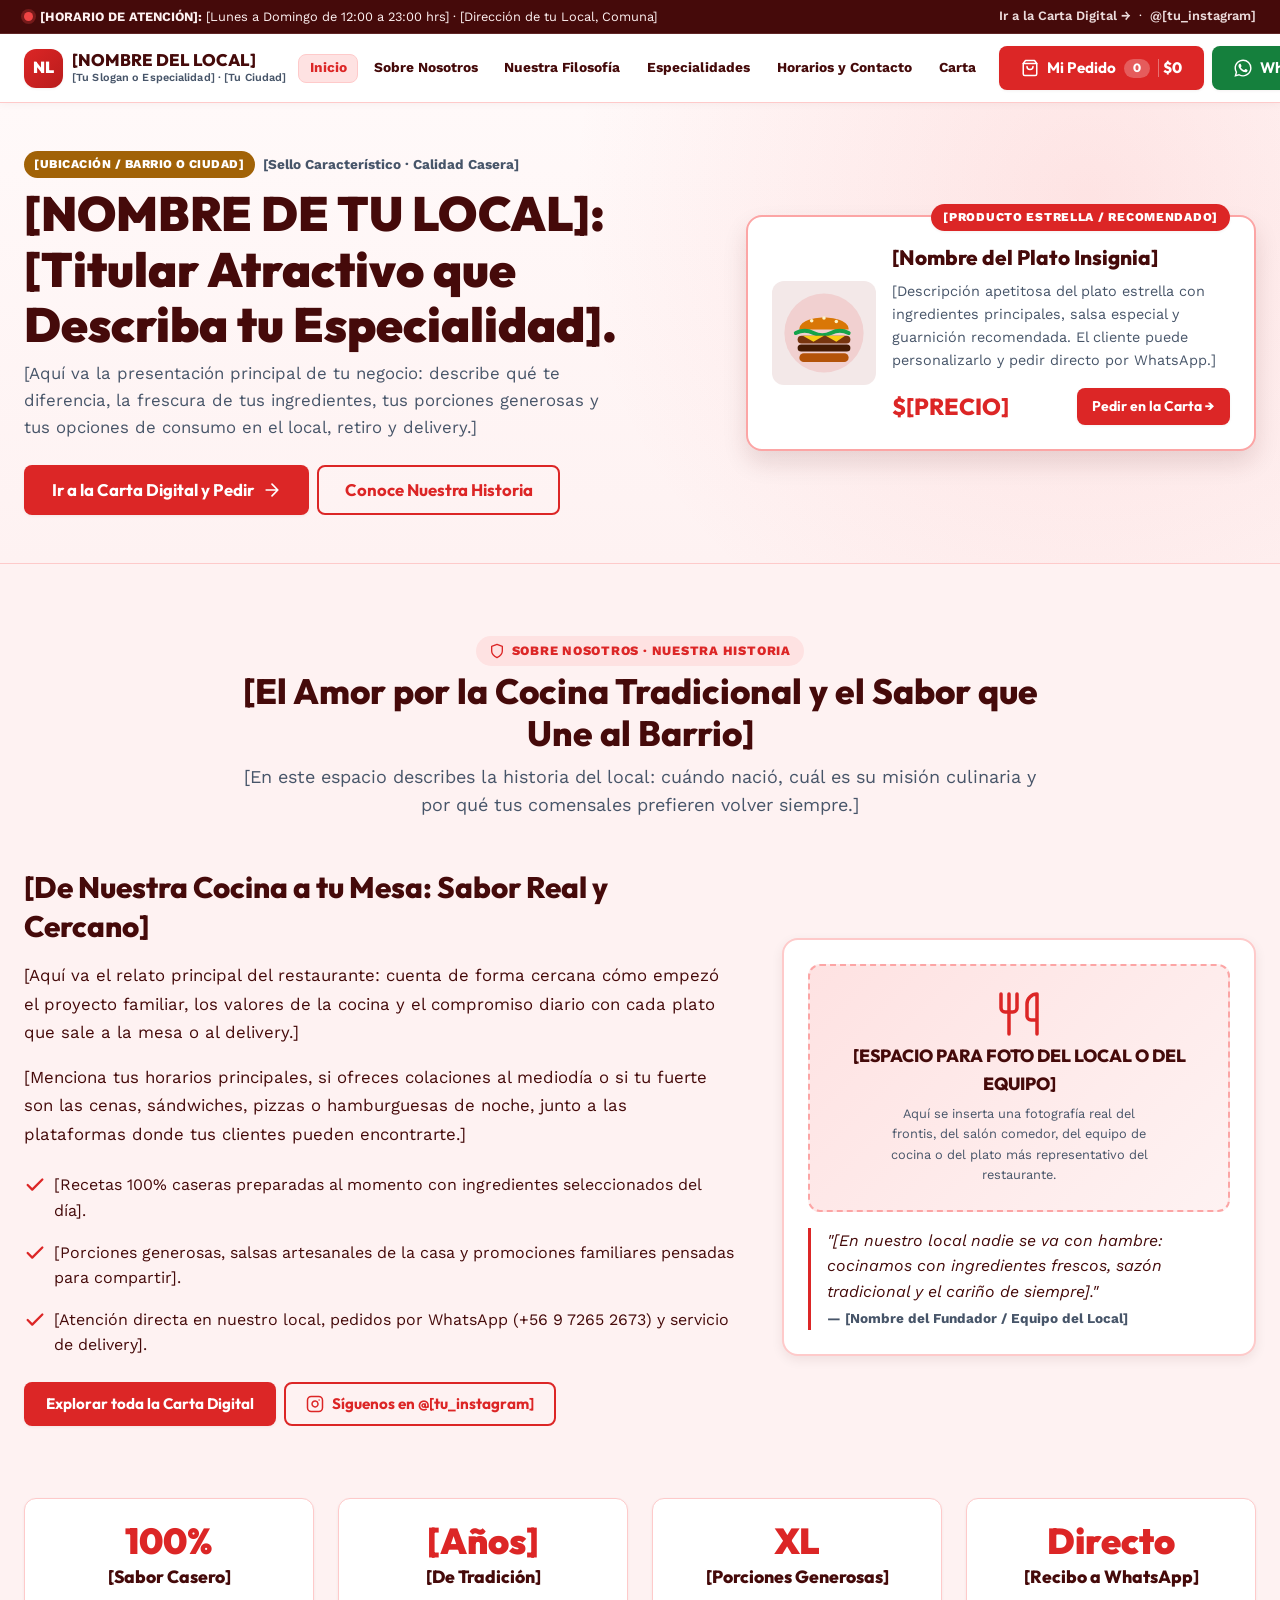
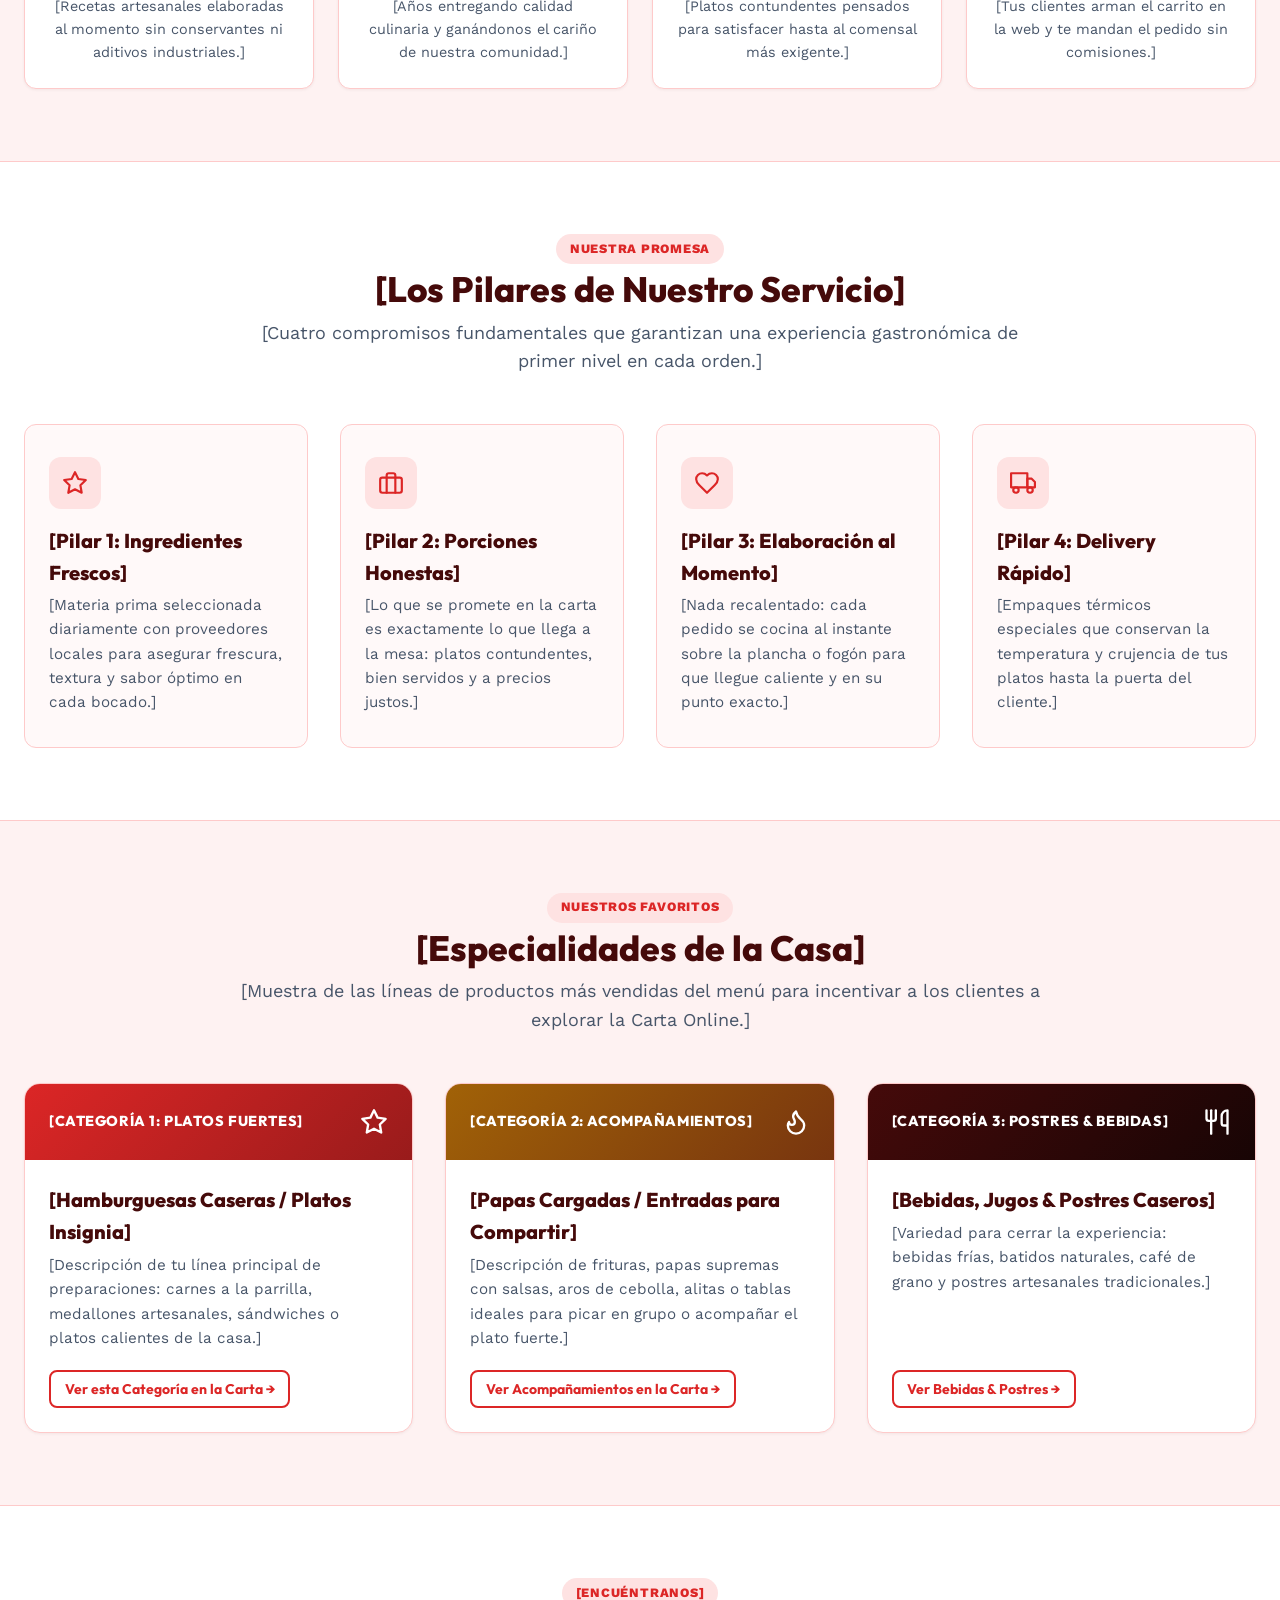
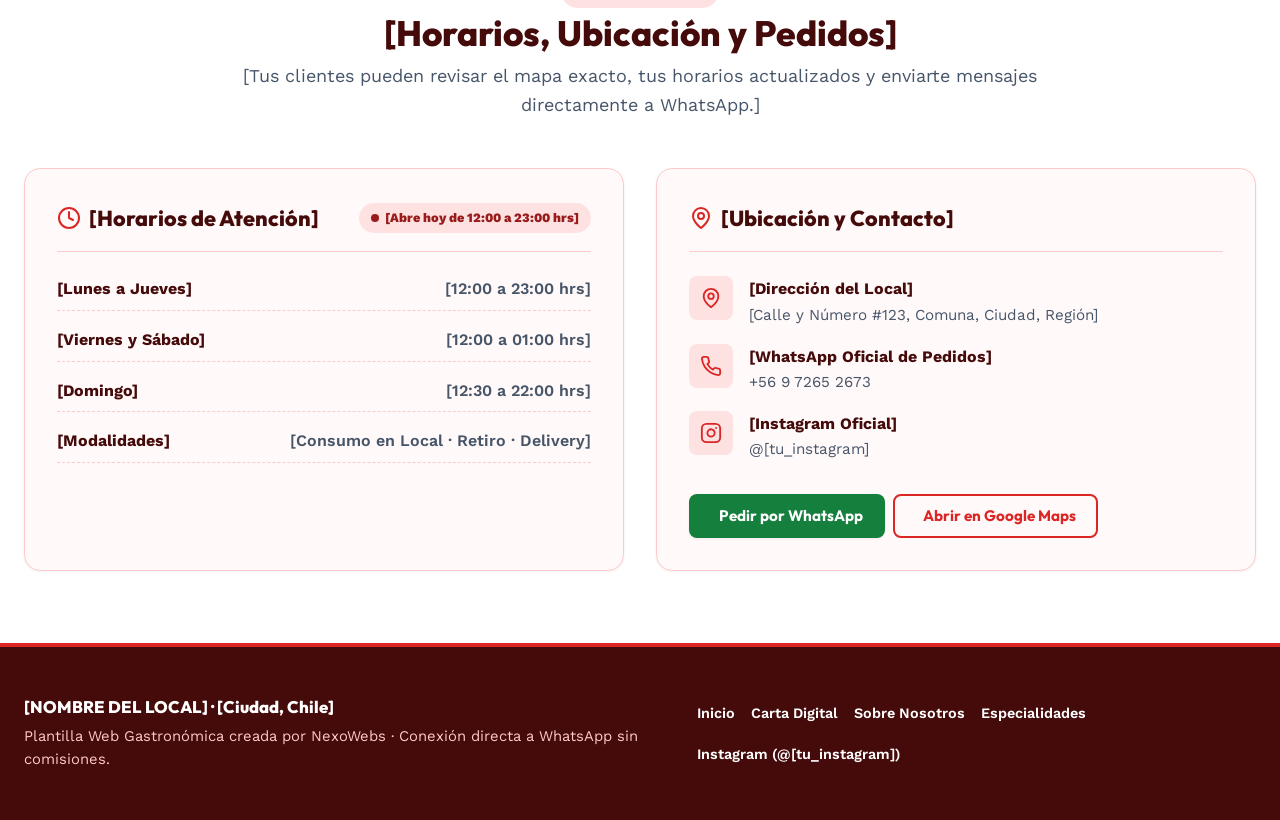
==== commit d9a43515: "feat(whatsapp): actualizar numero de pedidos y contacto oficial a NexoWebs (+56 9 7265 2673)" ====
--- a/index.html
+++ b/index.html
@@ -65,11 +65,11 @@
         </button>
         <!-- Botón WhatsApp Directo -->
         <a
-          href="https://wa.me/56912345678?text=Hola%20quiero%20hacer%20un%20pedido"
+          href="https://wa.me/56972652673?text=Hola%20NexoWebs%2C%20quiero%20hacer%20un%20pedido%20de%20prueba"
           target="_blank"
           rel="noopener noreferrer"
           class="btn btn-whatsapp nav-wa-btn"
-          aria-label="Hablar por WhatsApp con el local"
+          aria-label="Hablar por WhatsApp con NexoWebs"
         >
           <svg viewBox="0 0 24 24" width="18" height="18" fill="currentColor" aria-hidden="true">
             <path d="M17.47 14.38c-.3-.15-1.75-.86-2.02-.96-.27-.1-.47-.15-.67.15-.2.3-.77.96-.94 1.16-.17.2-.35.22-.64.07-.3-.15-1.25-.46-2.38-1.47-.88-.79-1.47-1.76-1.65-2.06-.17-.3-.02-.46.13-.6.13-.14.3-.35.45-.52.15-.17.2-.3.3-.5.1-.2.05-.37-.03-.52-.07-.15-.67-1.61-.92-2.2-.24-.58-.49-.5-.67-.51h-.57c-.2 0-.52.07-.79.37-.27.3-1.04 1.02-1.04 2.48s1.07 2.88 1.21 3.08c.15.2 2.1 3.2 5.08 4.49.71.31 1.26.49 1.7.63.71.22 1.36.19 1.87.12.57-.09 1.75-.72 2-1.41.25-.69.25-1.29.17-1.41-.07-.12-.27-.2-.57-.35M12.05 21.5h-.01a9.4 9.4 0 0 1-4.8-1.31l-.34-.2-3.57.93.95-3.48-.22-.36a9.4 9.4 0 0 1-1.44-5.02c0-5.2 4.24-9.44 9.45-9.44a9.4 9.4 0 0 1 9.44 9.45c0 5.2-4.24 9.43-9.45 9.43m8.04-17.47A11.3 11.3 0 0 0 12.05.7C5.78.7.68 5.8.68 12.06c0 2 .52 3.96 1.52 5.68L.58 23.7l6.1-1.6a11.3 11.3 0 0 0 5.36 1.37h.01c6.26 0 11.36-5.1 11.37-11.37a11.3 11.3 0 0 0-3.33-8.04" />
@@ -108,12 +108,12 @@
           Ver Carta Digital y Armar Pedido
         </a>
         <a
-          href="https://wa.me/56912345678?text=Hola%20quiero%20hacer%20un%20pedido"
+          href="https://wa.me/56972652673?text=Hola%20NexoWebs%2C%20quiero%20hacer%20un%20pedido%20de%20prueba"
           target="_blank"
           rel="noopener noreferrer"
           class="btn btn-whatsapp btn-block"
         >
-          WhatsApp Directo (+56 9 XXXX XXXX)
+          WhatsApp Directo (+56 9 7265 2673)
         </a>
       </div>
     </div>
@@ -228,7 +228,7 @@
                 <svg viewBox="0 0 24 24" fill="none" stroke="currentColor" stroke-width="2.5" stroke-linecap="round" stroke-linejoin="round" aria-hidden="true">
                   <polyline points="20 6 9 17 4 12"></polyline>
                 </svg>
-                <span>[Atención directa en nuestro local, pedidos por WhatsApp (+56 9 XXXX XXXX) y servicio de delivery].</span>
+                <span>[Atención directa en nuestro local, pedidos por WhatsApp (+56 9 7265 2673) y servicio de delivery].</span>
               </li>
             </ul>
             <div class="cta-group">
@@ -522,7 +522,7 @@
                 <div class="contact-details">
                   <strong>[WhatsApp Oficial de Pedidos]</strong>
                   <span>
-                    <a href="https://wa.me/56912345678" target="_blank" rel="noopener noreferrer">+56 9 XXXX XXXX</a>
+                    <a href="https://wa.me/56972652673" target="_blank" rel="noopener noreferrer">+56 9 7265 2673</a>
                   </span>
                 </div>
               </li>
@@ -544,7 +544,7 @@
             </ul>
             <div class="cta-group">
               <a
-                href="https://wa.me/56912345678?text=Hola%20quiero%20hacer%20un%20pedido"
+                href="https://wa.me/56972652673?text=Hola%20NexoWebs%2C%20quiero%20hacer%20un%20pedido%20de%20prueba"
                 target="_blank"
                 rel="noopener noreferrer"
                 class="btn btn-whatsapp"
@@ -597,6 +597,6 @@
       </ul>
     </div>
   </footer>
-  <script src="js/main.js?v=20261024l"></script>
+  <script src="js/main.js?v=20261024m"></script>
 </body>
 </html>
